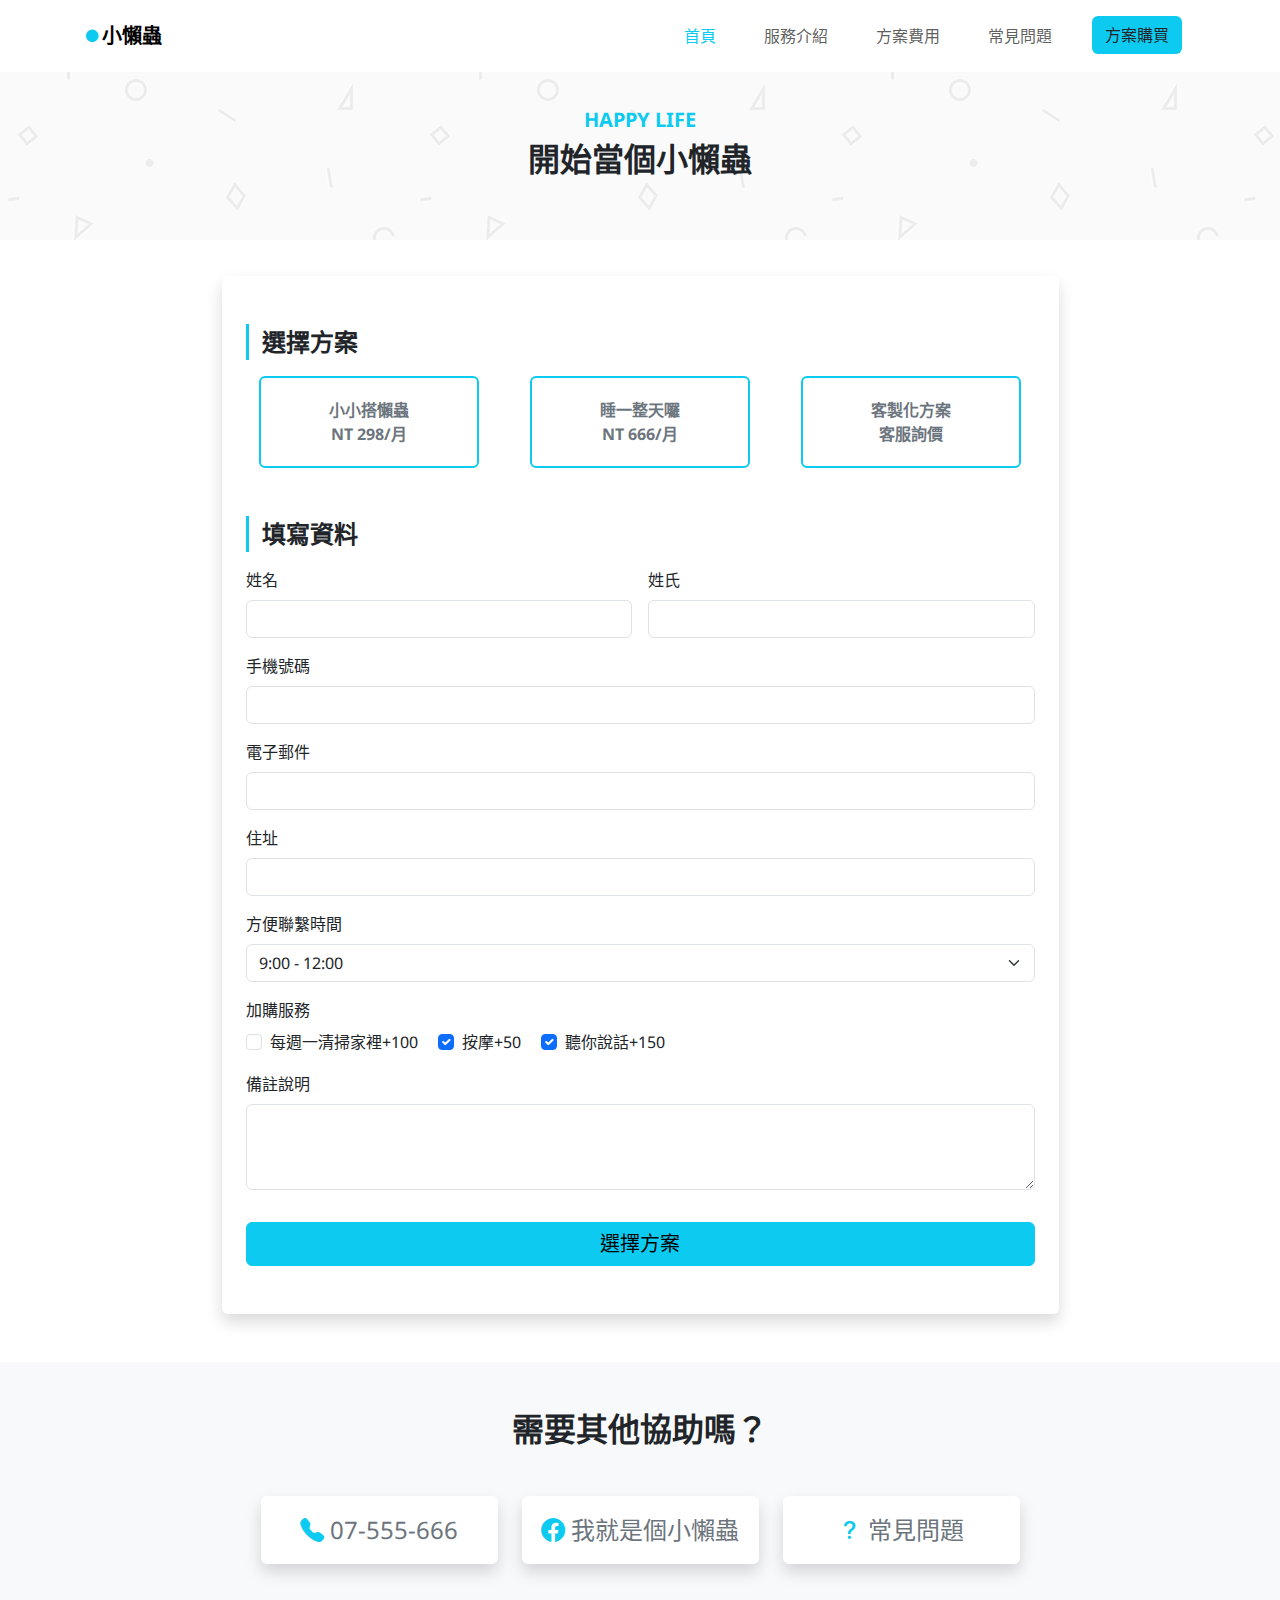
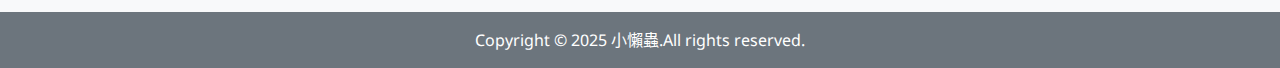
==== purchase.html @ 2e92f0f8 "The first commit on 20250121" ====
<!DOCTYPE html>
<html lang="zh-tw">
  <head>
    <meta charset="UTF-8" />
    <meta name="viewport" content="width=device-width, initial-scale=1.0" />
    <title>小懶蟲</title>
    <link rel="stylesheet" href="./stylesheets/all.css" />
    <link rel="preconnect" href="https://fonts.googleapis.com" />
    <link rel="preconnect" href="https://fonts.gstatic.com" crossorigin />
    <link
      href="https://fonts.googleapis.com/css2?family=Noto+Sans:ital,wght@0,100..900;1,100..900&display=swap"
      rel="stylesheet"
    />
    <link
      rel="stylesheet"
      href="https://cdn.jsdelivr.net/npm/bootstrap-icons@1.11.3/font/bootstrap-icons.min.css"
    />

    <style>
      body {
        font-family: "Noto Sans", serif;
        font-optical-sizing: auto;
        font-weight: 400;
        font-style: normal;
        font-variation-settings: "wdth" 100;
      }
    </style>
  </head>
  <body>
    <!-- 導覽列  -->

    <nav class="navbar navbar-expand-lg navbar-light bg-white py-3 fixed-top">
      <div class="container">
        <a class="navbar-brand fw-bold" href="./index.html"
          ><i class="bi bi-record-fill text-info"></i>小懶蟲</a
        >
        <button
          class="navbar-toggler"
          type="button"
          data-bs-toggle="collapse"
          data-bs-target="#navbarSupportedContent"
          aria-controls="navbarSupportedContent"
          aria-expanded="false"
          aria-label="Toggle navigation"
        >
          <span class="navbar-toggler-icon"></span>
        </button>
        <div class="collapse navbar-collapse" id="navbarSupportedContent">
          <ul class="navbar-nav ms-auto mb-2 mb-lg-0">
            <li class="nav-item mx-3">
              <a
                class="nav-link text-info"
                aria-current="page"
                href="./index.html"
                >首頁</a
              >
            </li>
            <li class="nav-item mx-3">
              <a class="nav-link" href="index.html#service">服務介紹</a>
            </li>
            <li class="nav-item mx-3">
              <a class="nav-link" href="index.html#option">方案費用</a>
            </li>
            <li class="nav-item mx-3">
              <a class="nav-link" href="./question.html">常見問題</a>
            </li>
            <li class="nav-item mx-3">
              <a class="btn bg-info" href="#">方案購買</a>
            </li>
          </ul>
        </div>
      </div>
    </nav>

    <!-- Q & A 背景圖 -->
    <header
      class="position-relative mb-5 p-5 d-flex justify-content-center"
      style="
        background-image: url(./images/bg_paper.png);
        top: 60px;
        height: 180px;
      "
    >
      <div class="text-center">
        <h1 class="fs-5 text-info fw-bold">HAPPY LIFE</h1>
        <h2 class="fw-bold">開始當個小懶蟲</h2>
      </div>
    </header>

    <!-- 方案購買-->
    <section class="py-lg-5 py-3 container">
      <div class="row justify-content-center g-0">
        <div class="col-9 shadow-lg py-5 px-4 rounded">
          <div class="fw-bold fs-s-24 deco-line mb-3">選擇方案</div>

          <!--選項-->
          <form class="row row-cols-1 row-cols-lg-3 gy-1 mb-5">
            <div class="col d-flex justify-content-lg-center">
              <div>
                <input
                  type="radio"
                  class="btn-check"
                  name="options-outlined"
                  id="111"
                  autocomplete="off"
                />
                <label class="btn btn-outline-info btn-special" for="111"
                  >小小搭懶蟲<br class="d-none d-lg-block" />
                  NT 298/月</label
                >
              </div>
            </div>
            <div class="col d-flex justify-content-lg-center">
              <div>
                <input
                  type="radio"
                  class="btn-check"
                  name="options-outlined"
                  id="danger-outlined"
                  autocomplete="off"
                />
                <label
                  class="btn btn-outline-info btn-special"
                  for="danger-outlined"
                  >睡一整天囉<br class="d-none d-lg-block" />
                  NT 666/月</label
                >
              </div>
            </div>
            <div class="col d-flex justify-content-lg-center">
              <div>
                <input
                  type="radio"
                  class="btn-check"
                  name="options-outlined"
                  id="123"
                  autocomplete="off"
                />
                <label class="btn btn-outline-info btn-special" for="123"
                  >客製化方案<br class="d-none d-lg-block" />
                  客服詢價</label
                >
              </div>
            </div>
          </form>

          <div class="fw-bold fs-s-24 deco-line mb-3">填寫資料</div>
          <form class="row g-3">
            <div class="col-12 col-lg-6">
              <label for="last-name" class="form-label">姓名</label>
              <input type="text" class="form-control" id="last-name" />
            </div>
            <div class="col-12 col-lg-6">
              <label for="first-name" class="form-label">姓氏</label>
              <input type="text" class="form-control" id="first-name" />
            </div>
            <div class="col-12">
              <label for="phone" class="form-label">手機號碼</label>
              <input type="text" class="form-control" id="phone" />
            </div>
            <div class="col-12">
              <label for="email" class="form-label">電子郵件</label>
              <input type="mail" class="form-control" id="email" />
            </div>
            <div class="col-12">
              <label for="address" class="form-label">住址</label>
              <input type="address" class="form-control" id="address" />
            </div>
            <div class="col-12">
              <label for="time" class="form-label">方便聯繫時間</label>
              <select
                class="form-select"
                aria-label="Default select example"
                id="time"
              >
                <option selected>9:00 - 12:00</option>
                <option value="1">13:00 - 17:00</option>
                <option value="2">18:00 - 21:00</option>
              </select>
            </div>
            <div class="col-12">
              <label for="addition" class="mb-2">加購服務</label><br />
              <div class="form-check form-check-inline">
                <input
                  class="form-check-input"
                  type="checkbox"
                  value=""
                  id="clean"
                />
                <label class="form-check-label" for="clean">
                  每週一清掃家裡+100
                </label>
              </div>
              <div class="form-check form-check-inline">
                <input
                  class="form-check-input"
                  type="checkbox"
                  value=""
                  id="massage"
                  checked
                />
                <label class="form-check-label" for="massage"> 按摩+50 </label>
              </div>
              <div class="form-check form-check-inline">
                <input
                  class="form-check-input"
                  type="checkbox"
                  value=""
                  id="chat"
                  checked
                />
                <label class="form-check-label" for="chat">
                  聽你說話+150
                </label>
              </div>
            </div>
            <div class="col-12 mb-3">
              <label for="comments" class="form-label">備註說明</label>
              <textarea class="form-control" id="comments" rows="3"></textarea>
            </div>
            <div class="col-12">
              <button type="submit" class="btn btn-info w-100 fs-5">
                選擇方案
              </button>
            </div>
          </form>
        </div>
      </div>
    </section>

    <!--其他協助-->
    <section class="bg-light">
      <div class="container p-5">
        <h2 class="fw-bold text-center mb-4">需要其他協助嗎？</h2>

        <div
          class="row row-cols-1 row-cols-lg-3 justify-content-lg-center gy-4 px-5 mx-5 px-lg-0 mx-lg-0 mt-1"
        >
          <div class="col col-lg-3">
            <div class="card border-0 shadow fs-s-24">
              <div class="card-body text-center">
                <i class="bi bi-telephone-fill text-info"></i>
                <span class="text-secondary">07-555-666</span>
              </div>
            </div>
          </div>
          <div class="col col-lg-3">
            <div class="card border-0 shadow fs-s-24">
              <div class="card-body text-center">
                <i class="bi bi-facebook text-info"></i>
                <span class="text-secondary">我就是個小懶蟲</span>
              </div>
            </div>
          </div>
          <div class="col col-lg-3">
            <div class="card border-0 shadow fs-s-24">
              <div class="card-body text-center">
                <i class="bi bi-question-lg text-info"></i>
                <span class="text-secondary">常見問題</span>
              </div>
            </div>
          </div>
        </div>
      </div>
    </section>
    <!--footer-->
    <footer class="text-center bg-secondary p-3 text-white">
      <p class="mb-0 fs-s-16">Copyright © 2025 小懶蟲.All rights reserved.</p>
    </footer>
    <!-- JavaScript Bundle with Popper -->
    <script
      src="https://cdn.jsdelivr.net/npm/bootstrap@5.1.1/dist/js/bootstrap.bundle.min.js"
      integrity="sha384-/bQdsTh/da6pkI1MST/rWKFNjaCP5gBSY4sEBT38Q/9RBh9AH40zEOg7Hlq2THRZ"
      crossorigin="anonymous"
    ></script>
  </body>
</html>
---- stylesheets/all.css ----
@charset "UTF-8";
:root,
[data-bs-theme=light] {
  --bs-blue: #0d6efd;
  --bs-indigo: #6610f2;
  --bs-purple: #6f42c1;
  --bs-pink: #d63384;
  --bs-red: #dc3545;
  --bs-orange: #fd7e14;
  --bs-yellow: #ffc107;
  --bs-green: #198754;
  --bs-teal: #20c997;
  --bs-cyan: #0dcaf0;
  --bs-black: #000;
  --bs-white: #fff;
  --bs-gray: #6c757d;
  --bs-gray-dark: #343a40;
  --bs-gray-100: #f8f9fa;
  --bs-gray-200: #e9ecef;
  --bs-gray-300: #dee2e6;
  --bs-gray-400: #ced4da;
  --bs-gray-500: #adb5bd;
  --bs-gray-600: #6c757d;
  --bs-gray-700: #495057;
  --bs-gray-800: #343a40;
  --bs-gray-900: #212529;
  --bs-primary: #0d6efd;
  --bs-secondary: #6c757d;
  --bs-success: #198754;
  --bs-info: #0dcaf0;
  --bs-warning: #ffc107;
  --bs-danger: #dc3545;
  --bs-light: #f8f9fa;
  --bs-dark: #212529;
  --bs-primary-rgb: 13, 110, 253;
  --bs-secondary-rgb: 108, 117, 125;
  --bs-success-rgb: 25, 135, 84;
  --bs-info-rgb: 13, 202, 240;
  --bs-warning-rgb: 255, 193, 7;
  --bs-danger-rgb: 220, 53, 69;
  --bs-light-rgb: 248, 249, 250;
  --bs-dark-rgb: 33, 37, 41;
  --bs-primary-text-emphasis: #052c65;
  --bs-secondary-text-emphasis: #2b2f32;
  --bs-success-text-emphasis: #0a3622;
  --bs-info-text-emphasis: #055160;
  --bs-warning-text-emphasis: #664d03;
  --bs-danger-text-emphasis: #58151c;
  --bs-light-text-emphasis: #495057;
  --bs-dark-text-emphasis: #495057;
  --bs-primary-bg-subtle: #cfe2ff;
  --bs-secondary-bg-subtle: #e2e3e5;
  --bs-success-bg-subtle: #d1e7dd;
  --bs-info-bg-subtle: #cff4fc;
  --bs-warning-bg-subtle: #fff3cd;
  --bs-danger-bg-subtle: #f8d7da;
  --bs-light-bg-subtle: #fcfcfd;
  --bs-dark-bg-subtle: #ced4da;
  --bs-primary-border-subtle: #9ec5fe;
  --bs-secondary-border-subtle: #c4c8cb;
  --bs-success-border-subtle: #a3cfbb;
  --bs-info-border-subtle: #9eeaf9;
  --bs-warning-border-subtle: #ffe69c;
  --bs-danger-border-subtle: #f1aeb5;
  --bs-light-border-subtle: #e9ecef;
  --bs-dark-border-subtle: #adb5bd;
  --bs-white-rgb: 255, 255, 255;
  --bs-black-rgb: 0, 0, 0;
  --bs-font-sans-serif: system-ui, -apple-system, "Segoe UI", Roboto, "Helvetica Neue", "Noto Sans", "Liberation Sans", Arial, sans-serif, "Apple Color Emoji", "Segoe UI Emoji", "Segoe UI Symbol", "Noto Color Emoji";
  --bs-font-monospace: SFMono-Regular, Menlo, Monaco, Consolas, "Liberation Mono", "Courier New", monospace;
  --bs-gradient: linear-gradient(180deg, rgba(255, 255, 255, 0.15), rgba(255, 255, 255, 0));
  --bs-body-font-family: var(--bs-font-sans-serif);
  --bs-body-font-size: 1rem;
  --bs-body-font-weight: 400;
  --bs-body-line-height: 1.5;
  --bs-body-color: #212529;
  --bs-body-color-rgb: 33, 37, 41;
  --bs-body-bg: #fff;
  --bs-body-bg-rgb: 255, 255, 255;
  --bs-emphasis-color: #000;
  --bs-emphasis-color-rgb: 0, 0, 0;
  --bs-secondary-color: rgba(33, 37, 41, 0.75);
  --bs-secondary-color-rgb: 33, 37, 41;
  --bs-secondary-bg: #e9ecef;
  --bs-secondary-bg-rgb: 233, 236, 239;
  --bs-tertiary-color: rgba(33, 37, 41, 0.5);
  --bs-tertiary-color-rgb: 33, 37, 41;
  --bs-tertiary-bg: #f8f9fa;
  --bs-tertiary-bg-rgb: 248, 249, 250;
  --bs-heading-color: inherit;
  --bs-link-color: #0d6efd;
  --bs-link-color-rgb: 13, 110, 253;
  --bs-link-decoration: underline;
  --bs-link-hover-color: #0a58ca;
  --bs-link-hover-color-rgb: 10, 88, 202;
  --bs-code-color: #d63384;
  --bs-highlight-color: #212529;
  --bs-highlight-bg: #fff3cd;
  --bs-border-width: 1px;
  --bs-border-style: solid;
  --bs-border-color: #dee2e6;
  --bs-border-color-translucent: rgba(0, 0, 0, 0.175);
  --bs-border-radius: 0.375rem;
  --bs-border-radius-sm: 0.25rem;
  --bs-border-radius-lg: 0.5rem;
  --bs-border-radius-xl: 1rem;
  --bs-border-radius-xxl: 2rem;
  --bs-border-radius-2xl: var(--bs-border-radius-xxl);
  --bs-border-radius-pill: 50rem;
  --bs-box-shadow: 0 0.5rem 1rem rgba(0, 0, 0, 0.15);
  --bs-box-shadow-sm: 0 0.125rem 0.25rem rgba(0, 0, 0, 0.075);
  --bs-box-shadow-lg: 0 1rem 3rem rgba(0, 0, 0, 0.175);
  --bs-box-shadow-inset: inset 0 1px 2px rgba(0, 0, 0, 0.075);
  --bs-focus-ring-width: 0.25rem;
  --bs-focus-ring-opacity: 0.25;
  --bs-focus-ring-color: rgba(13, 110, 253, 0.25);
  --bs-form-valid-color: #198754;
  --bs-form-valid-border-color: #198754;
  --bs-form-invalid-color: #dc3545;
  --bs-form-invalid-border-color: #dc3545;
}

[data-bs-theme=dark] {
  color-scheme: dark;
  --bs-body-color: #dee2e6;
  --bs-body-color-rgb: 222, 226, 230;
  --bs-body-bg: #212529;
  --bs-body-bg-rgb: 33, 37, 41;
  --bs-emphasis-color: #fff;
  --bs-emphasis-color-rgb: 255, 255, 255;
  --bs-secondary-color: rgba(222, 226, 230, 0.75);
  --bs-secondary-color-rgb: 222, 226, 230;
  --bs-secondary-bg: #343a40;
  --bs-secondary-bg-rgb: 52, 58, 64;
  --bs-tertiary-color: rgba(222, 226, 230, 0.5);
  --bs-tertiary-color-rgb: 222, 226, 230;
  --bs-tertiary-bg: #2b3035;
  --bs-tertiary-bg-rgb: 43, 48, 53;
  --bs-primary-text-emphasis: #6ea8fe;
  --bs-secondary-text-emphasis: #a7acb1;
  --bs-success-text-emphasis: #75b798;
  --bs-info-text-emphasis: #6edff6;
  --bs-warning-text-emphasis: #ffda6a;
  --bs-danger-text-emphasis: #ea868f;
  --bs-light-text-emphasis: #f8f9fa;
  --bs-dark-text-emphasis: #dee2e6;
  --bs-primary-bg-subtle: #031633;
  --bs-secondary-bg-subtle: #161719;
  --bs-success-bg-subtle: #051b11;
  --bs-info-bg-subtle: #032830;
  --bs-warning-bg-subtle: #332701;
  --bs-danger-bg-subtle: #2c0b0e;
  --bs-light-bg-subtle: #343a40;
  --bs-dark-bg-subtle: #1a1d20;
  --bs-primary-border-subtle: #084298;
  --bs-secondary-border-subtle: #41464b;
  --bs-success-border-subtle: #0f5132;
  --bs-info-border-subtle: #087990;
  --bs-warning-border-subtle: #997404;
  --bs-danger-border-subtle: #842029;
  --bs-light-border-subtle: #495057;
  --bs-dark-border-subtle: #343a40;
  --bs-heading-color: inherit;
  --bs-link-color: #6ea8fe;
  --bs-link-hover-color: #8bb9fe;
  --bs-link-color-rgb: 110, 168, 254;
  --bs-link-hover-color-rgb: 139, 185, 254;
  --bs-code-color: #e685b5;
  --bs-highlight-color: #dee2e6;
  --bs-highlight-bg: #664d03;
  --bs-border-color: #495057;
  --bs-border-color-translucent: rgba(255, 255, 255, 0.15);
  --bs-form-valid-color: #75b798;
  --bs-form-valid-border-color: #75b798;
  --bs-form-invalid-color: #ea868f;
  --bs-form-invalid-border-color: #ea868f;
}

*,
*::before,
*::after {
  box-sizing: border-box;
}

@media (prefers-reduced-motion: no-preference) {
  :root {
    scroll-behavior: smooth;
  }
}

body {
  margin: 0;
  font-family: var(--bs-body-font-family);
  font-size: var(--bs-body-font-size);
  font-weight: var(--bs-body-font-weight);
  line-height: var(--bs-body-line-height);
  color: var(--bs-body-color);
  text-align: var(--bs-body-text-align);
  background-color: var(--bs-body-bg);
  -webkit-text-size-adjust: 100%;
  -webkit-tap-highlight-color: rgba(0, 0, 0, 0);
}

hr {
  margin: 1rem 0;
  color: inherit;
  border: 0;
  border-top: var(--bs-border-width) solid;
  opacity: 0.25;
}

h6, .h6, h5, .h5, h4, .h4, h3, .h3, h2, .h2, h1, .h1 {
  margin-top: 0;
  margin-bottom: 0.5rem;
  font-weight: 500;
  line-height: 1.2;
  color: var(--bs-heading-color);
}

h1, .h1 {
  font-size: calc(1.375rem + 1.5vw);
}
@media (min-width: 1200px) {
  h1, .h1 {
    font-size: 2.5rem;
  }
}

h2, .h2 {
  font-size: calc(1.325rem + 0.9vw);
}
@media (min-width: 1200px) {
  h2, .h2 {
    font-size: 2rem;
  }
}

h3, .h3 {
  font-size: calc(1.3rem + 0.6vw);
}
@media (min-width: 1200px) {
  h3, .h3 {
    font-size: 1.75rem;
  }
}

h4, .h4 {
  font-size: calc(1.275rem + 0.3vw);
}
@media (min-width: 1200px) {
  h4, .h4 {
    font-size: 1.5rem;
  }
}

h5, .h5 {
  font-size: 1.25rem;
}

h6, .h6 {
  font-size: 1rem;
}

p {
  margin-top: 0;
  margin-bottom: 1rem;
}

abbr[title] {
  -webkit-text-decoration: underline dotted;
          text-decoration: underline dotted;
  cursor: help;
  -webkit-text-decoration-skip-ink: none;
          text-decoration-skip-ink: none;
}

address {
  margin-bottom: 1rem;
  font-style: normal;
  line-height: inherit;
}

ol,
ul {
  padding-left: 2rem;
}

ol,
ul,
dl {
  margin-top: 0;
  margin-bottom: 1rem;
}

ol ol,
ul ul,
ol ul,
ul ol {
  margin-bottom: 0;
}

dt {
  font-weight: 700;
}

dd {
  margin-bottom: 0.5rem;
  margin-left: 0;
}

blockquote {
  margin: 0 0 1rem;
}

b,
strong {
  font-weight: bolder;
}

small, .small {
  font-size: 0.875em;
}

mark, .mark {
  padding: 0.1875em;
  color: var(--bs-highlight-color);
  background-color: var(--bs-highlight-bg);
}

sub,
sup {
  position: relative;
  font-size: 0.75em;
  line-height: 0;
  vertical-align: baseline;
}

sub {
  bottom: -0.25em;
}

sup {
  top: -0.5em;
}

a {
  color: rgba(var(--bs-link-color-rgb), var(--bs-link-opacity, 1));
  text-decoration: underline;
}
a:hover {
  --bs-link-color-rgb: var(--bs-link-hover-color-rgb);
}

a:not([href]):not([class]), a:not([href]):not([class]):hover {
  color: inherit;
  text-decoration: none;
}

pre,
code,
kbd,
samp {
  font-family: var(--bs-font-monospace);
  font-size: 1em;
}

pre {
  display: block;
  margin-top: 0;
  margin-bottom: 1rem;
  overflow: auto;
  font-size: 0.875em;
}
pre code {
  font-size: inherit;
  color: inherit;
  word-break: normal;
}

code {
  font-size: 0.875em;
  color: var(--bs-code-color);
  word-wrap: break-word;
}
a > code {
  color: inherit;
}

kbd {
  padding: 0.1875rem 0.375rem;
  font-size: 0.875em;
  color: var(--bs-body-bg);
  background-color: var(--bs-body-color);
  border-radius: 0.25rem;
}
kbd kbd {
  padding: 0;
  font-size: 1em;
}

figure {
  margin: 0 0 1rem;
}

img,
svg {
  vertical-align: middle;
}

table {
  caption-side: bottom;
  border-collapse: collapse;
}

caption {
  padding-top: 0.5rem;
  padding-bottom: 0.5rem;
  color: var(--bs-secondary-color);
  text-align: left;
}

th {
  text-align: inherit;
  text-align: -webkit-match-parent;
}

thead,
tbody,
tfoot,
tr,
td,
th {
  border-color: inherit;
  border-style: solid;
  border-width: 0;
}

label {
  display: inline-block;
}

button {
  border-radius: 0;
}

button:focus:not(:focus-visible) {
  outline: 0;
}

input,
button,
select,
optgroup,
textarea {
  margin: 0;
  font-family: inherit;
  font-size: inherit;
  line-height: inherit;
}

button,
select {
  text-transform: none;
}

[role=button] {
  cursor: pointer;
}

select {
  word-wrap: normal;
}
select:disabled {
  opacity: 1;
}

[list]:not([type=date]):not([type=datetime-local]):not([type=month]):not([type=week]):not([type=time])::-webkit-calendar-picker-indicator {
  display: none !important;
}

button,
[type=button],
[type=reset],
[type=submit] {
  -webkit-appearance: button;
}
button:not(:disabled),
[type=button]:not(:disabled),
[type=reset]:not(:disabled),
[type=submit]:not(:disabled) {
  cursor: pointer;
}

::-moz-focus-inner {
  padding: 0;
  border-style: none;
}

textarea {
  resize: vertical;
}

fieldset {
  min-width: 0;
  padding: 0;
  margin: 0;
  border: 0;
}

legend {
  float: left;
  width: 100%;
  padding: 0;
  margin-bottom: 0.5rem;
  font-size: calc(1.275rem + 0.3vw);
  line-height: inherit;
}
@media (min-width: 1200px) {
  legend {
    font-size: 1.5rem;
  }
}
legend + * {
  clear: left;
}

::-webkit-datetime-edit-fields-wrapper,
::-webkit-datetime-edit-text,
::-webkit-datetime-edit-minute,
::-webkit-datetime-edit-hour-field,
::-webkit-datetime-edit-day-field,
::-webkit-datetime-edit-month-field,
::-webkit-datetime-edit-year-field {
  padding: 0;
}

::-webkit-inner-spin-button {
  height: auto;
}

[type=search] {
  -webkit-appearance: textfield;
  outline-offset: -2px;
}

/* rtl:raw:
[type="tel"],
[type="url"],
[type="email"],
[type="number"] {
  direction: ltr;
}
*/
::-webkit-search-decoration {
  -webkit-appearance: none;
}

::-webkit-color-swatch-wrapper {
  padding: 0;
}

::file-selector-button {
  font: inherit;
  -webkit-appearance: button;
}

output {
  display: inline-block;
}

iframe {
  border: 0;
}

summary {
  display: list-item;
  cursor: pointer;
}

progress {
  vertical-align: baseline;
}

[hidden] {
  display: none !important;
}

.lead {
  font-size: 1.25rem;
  font-weight: 300;
}

.display-1 {
  font-size: calc(1.625rem + 4.5vw);
  font-weight: 300;
  line-height: 1.2;
}
@media (min-width: 1200px) {
  .display-1 {
    font-size: 5rem;
  }
}

.display-2 {
  font-size: calc(1.575rem + 3.9vw);
  font-weight: 300;
  line-height: 1.2;
}
@media (min-width: 1200px) {
  .display-2 {
    font-size: 4.5rem;
  }
}

.display-3 {
  font-size: calc(1.525rem + 3.3vw);
  font-weight: 300;
  line-height: 1.2;
}
@media (min-width: 1200px) {
  .display-3 {
    font-size: 4rem;
  }
}

.display-4 {
  font-size: calc(1.475rem + 2.7vw);
  font-weight: 300;
  line-height: 1.2;
}
@media (min-width: 1200px) {
  .display-4 {
    font-size: 3.5rem;
  }
}

.display-5 {
  font-size: calc(1.425rem + 2.1vw);
  font-weight: 300;
  line-height: 1.2;
}
@media (min-width: 1200px) {
  .display-5 {
    font-size: 3rem;
  }
}

.display-6 {
  font-size: calc(1.375rem + 1.5vw);
  font-weight: 300;
  line-height: 1.2;
}
@media (min-width: 1200px) {
  .display-6 {
    font-size: 2.5rem;
  }
}

.list-unstyled {
  padding-left: 0;
  list-style: none;
}

.list-inline {
  padding-left: 0;
  list-style: none;
}

.list-inline-item {
  display: inline-block;
}
.list-inline-item:not(:last-child) {
  margin-right: 0.5rem;
}

.initialism {
  font-size: 0.875em;
  text-transform: uppercase;
}

.blockquote {
  margin-bottom: 1rem;
  font-size: 1.25rem;
}
.blockquote > :last-child {
  margin-bottom: 0;
}

.blockquote-footer {
  margin-top: -1rem;
  margin-bottom: 1rem;
  font-size: 0.875em;
  color: #6c757d;
}
.blockquote-footer::before {
  content: "— ";
}

.img-fluid {
  max-width: 100%;
  height: auto;
}

.img-thumbnail {
  padding: 0.25rem;
  background-color: var(--bs-body-bg);
  border: var(--bs-border-width) solid var(--bs-border-color);
  border-radius: var(--bs-border-radius);
  max-width: 100%;
  height: auto;
}

.figure {
  display: inline-block;
}

.figure-img {
  margin-bottom: 0.5rem;
  line-height: 1;
}

.figure-caption {
  font-size: 0.875em;
  color: var(--bs-secondary-color);
}

.container,
.container-fluid,
.container-xxl,
.container-xl,
.container-lg,
.container-md,
.container-sm {
  --bs-gutter-x: 1.5rem;
  --bs-gutter-y: 0;
  width: 100%;
  padding-right: calc(var(--bs-gutter-x) * 0.5);
  padding-left: calc(var(--bs-gutter-x) * 0.5);
  margin-right: auto;
  margin-left: auto;
}

@media (min-width: 576px) {
  .container-sm, .container {
    max-width: 540px;
  }
}
@media (min-width: 768px) {
  .container-md, .container-sm, .container {
    max-width: 720px;
  }
}
@media (min-width: 992px) {
  .container-lg, .container-md, .container-sm, .container {
    max-width: 960px;
  }
}
@media (min-width: 1200px) {
  .container-xl, .container-lg, .container-md, .container-sm, .container {
    max-width: 1140px;
  }
}
@media (min-width: 1400px) {
  .container-xxl, .container-xl, .container-lg, .container-md, .container-sm, .container {
    max-width: 1320px;
  }
}
:root {
  --bs-breakpoint-xs: 0;
  --bs-breakpoint-sm: 576px;
  --bs-breakpoint-md: 768px;
  --bs-breakpoint-lg: 992px;
  --bs-breakpoint-xl: 1200px;
  --bs-breakpoint-xxl: 1400px;
}

.row {
  --bs-gutter-x: 1.5rem;
  --bs-gutter-y: 0;
  display: flex;
  flex-wrap: wrap;
  margin-top: calc(-1 * var(--bs-gutter-y));
  margin-right: calc(-0.5 * var(--bs-gutter-x));
  margin-left: calc(-0.5 * var(--bs-gutter-x));
}
.row > * {
  flex-shrink: 0;
  width: 100%;
  max-width: 100%;
  padding-right: calc(var(--bs-gutter-x) * 0.5);
  padding-left: calc(var(--bs-gutter-x) * 0.5);
  margin-top: var(--bs-gutter-y);
}

.col {
  flex: 1 0 0%;
}

.row-cols-auto > * {
  flex: 0 0 auto;
  width: auto;
}

.row-cols-1 > * {
  flex: 0 0 auto;
  width: 100%;
}

.row-cols-2 > * {
  flex: 0 0 auto;
  width: 50%;
}

.row-cols-3 > * {
  flex: 0 0 auto;
  width: 33.33333333%;
}

.row-cols-4 > * {
  flex: 0 0 auto;
  width: 25%;
}

.row-cols-5 > * {
  flex: 0 0 auto;
  width: 20%;
}

.row-cols-6 > * {
  flex: 0 0 auto;
  width: 16.66666667%;
}

.col-auto {
  flex: 0 0 auto;
  width: auto;
}

.col-1 {
  flex: 0 0 auto;
  width: 8.33333333%;
}

.col-2 {
  flex: 0 0 auto;
  width: 16.66666667%;
}

.col-3 {
  flex: 0 0 auto;
  width: 25%;
}

.col-4 {
  flex: 0 0 auto;
  width: 33.33333333%;
}

.col-5 {
  flex: 0 0 auto;
  width: 41.66666667%;
}

.col-6 {
  flex: 0 0 auto;
  width: 50%;
}

.col-7 {
  flex: 0 0 auto;
  width: 58.33333333%;
}

.col-8 {
  flex: 0 0 auto;
  width: 66.66666667%;
}

.col-9 {
  flex: 0 0 auto;
  width: 75%;
}

.col-10 {
  flex: 0 0 auto;
  width: 83.33333333%;
}

.col-11 {
  flex: 0 0 auto;
  width: 91.66666667%;
}

.col-12 {
  flex: 0 0 auto;
  width: 100%;
}

.offset-1 {
  margin-left: 8.33333333%;
}

.offset-2 {
  margin-left: 16.66666667%;
}

.offset-3 {
  margin-left: 25%;
}

.offset-4 {
  margin-left: 33.33333333%;
}

.offset-5 {
  margin-left: 41.66666667%;
}

.offset-6 {
  margin-left: 50%;
}

.offset-7 {
  margin-left: 58.33333333%;
}

.offset-8 {
  margin-left: 66.66666667%;
}

.offset-9 {
  margin-left: 75%;
}

.offset-10 {
  margin-left: 83.33333333%;
}

.offset-11 {
  margin-left: 91.66666667%;
}

.g-0,
.gx-0 {
  --bs-gutter-x: 0;
}

.g-0,
.gy-0 {
  --bs-gutter-y: 0;
}

.g-1,
.gx-1 {
  --bs-gutter-x: 0.25rem;
}

.g-1,
.gy-1 {
  --bs-gutter-y: 0.25rem;
}

.g-2,
.gx-2 {
  --bs-gutter-x: 0.5rem;
}

.g-2,
.gy-2 {
  --bs-gutter-y: 0.5rem;
}

.g-3,
.gx-3 {
  --bs-gutter-x: 1rem;
}

.g-3,
.gy-3 {
  --bs-gutter-y: 1rem;
}

.g-4,
.gx-4 {
  --bs-gutter-x: 1.5rem;
}

.g-4,
.gy-4 {
  --bs-gutter-y: 1.5rem;
}

.g-5,
.gx-5 {
  --bs-gutter-x: 3rem;
}

.g-5,
.gy-5 {
  --bs-gutter-y: 3rem;
}

@media (min-width: 576px) {
  .col-sm {
    flex: 1 0 0%;
  }
  .row-cols-sm-auto > * {
    flex: 0 0 auto;
    width: auto;
  }
  .row-cols-sm-1 > * {
    flex: 0 0 auto;
    width: 100%;
  }
  .row-cols-sm-2 > * {
    flex: 0 0 auto;
    width: 50%;
  }
  .row-cols-sm-3 > * {
    flex: 0 0 auto;
    width: 33.33333333%;
  }
  .row-cols-sm-4 > * {
    flex: 0 0 auto;
    width: 25%;
  }
  .row-cols-sm-5 > * {
    flex: 0 0 auto;
    width: 20%;
  }
  .row-cols-sm-6 > * {
    flex: 0 0 auto;
    width: 16.66666667%;
  }
  .col-sm-auto {
    flex: 0 0 auto;
    width: auto;
  }
  .col-sm-1 {
    flex: 0 0 auto;
    width: 8.33333333%;
  }
  .col-sm-2 {
    flex: 0 0 auto;
    width: 16.66666667%;
  }
  .col-sm-3 {
    flex: 0 0 auto;
    width: 25%;
  }
  .col-sm-4 {
    flex: 0 0 auto;
    width: 33.33333333%;
  }
  .col-sm-5 {
    flex: 0 0 auto;
    width: 41.66666667%;
  }
  .col-sm-6 {
    flex: 0 0 auto;
    width: 50%;
  }
  .col-sm-7 {
    flex: 0 0 auto;
    width: 58.33333333%;
  }
  .col-sm-8 {
    flex: 0 0 auto;
    width: 66.66666667%;
  }
  .col-sm-9 {
    flex: 0 0 auto;
    width: 75%;
  }
  .col-sm-10 {
    flex: 0 0 auto;
    width: 83.33333333%;
  }
  .col-sm-11 {
    flex: 0 0 auto;
    width: 91.66666667%;
  }
  .col-sm-12 {
    flex: 0 0 auto;
    width: 100%;
  }
  .offset-sm-0 {
    margin-left: 0;
  }
  .offset-sm-1 {
    margin-left: 8.33333333%;
  }
  .offset-sm-2 {
    margin-left: 16.66666667%;
  }
  .offset-sm-3 {
    margin-left: 25%;
  }
  .offset-sm-4 {
    margin-left: 33.33333333%;
  }
  .offset-sm-5 {
    margin-left: 41.66666667%;
  }
  .offset-sm-6 {
    margin-left: 50%;
  }
  .offset-sm-7 {
    margin-left: 58.33333333%;
  }
  .offset-sm-8 {
    margin-left: 66.66666667%;
  }
  .offset-sm-9 {
    margin-left: 75%;
  }
  .offset-sm-10 {
    margin-left: 83.33333333%;
  }
  .offset-sm-11 {
    margin-left: 91.66666667%;
  }
  .g-sm-0,
  .gx-sm-0 {
    --bs-gutter-x: 0;
  }
  .g-sm-0,
  .gy-sm-0 {
    --bs-gutter-y: 0;
  }
  .g-sm-1,
  .gx-sm-1 {
    --bs-gutter-x: 0.25rem;
  }
  .g-sm-1,
  .gy-sm-1 {
    --bs-gutter-y: 0.25rem;
  }
  .g-sm-2,
  .gx-sm-2 {
    --bs-gutter-x: 0.5rem;
  }
  .g-sm-2,
  .gy-sm-2 {
    --bs-gutter-y: 0.5rem;
  }
  .g-sm-3,
  .gx-sm-3 {
    --bs-gutter-x: 1rem;
  }
  .g-sm-3,
  .gy-sm-3 {
    --bs-gutter-y: 1rem;
  }
  .g-sm-4,
  .gx-sm-4 {
    --bs-gutter-x: 1.5rem;
  }
  .g-sm-4,
  .gy-sm-4 {
    --bs-gutter-y: 1.5rem;
  }
  .g-sm-5,
  .gx-sm-5 {
    --bs-gutter-x: 3rem;
  }
  .g-sm-5,
  .gy-sm-5 {
    --bs-gutter-y: 3rem;
  }
}
@media (min-width: 768px) {
  .col-md {
    flex: 1 0 0%;
  }
  .row-cols-md-auto > * {
    flex: 0 0 auto;
    width: auto;
  }
  .row-cols-md-1 > * {
    flex: 0 0 auto;
    width: 100%;
  }
  .row-cols-md-2 > * {
    flex: 0 0 auto;
    width: 50%;
  }
  .row-cols-md-3 > * {
    flex: 0 0 auto;
    width: 33.33333333%;
  }
  .row-cols-md-4 > * {
    flex: 0 0 auto;
    width: 25%;
  }
  .row-cols-md-5 > * {
    flex: 0 0 auto;
    width: 20%;
  }
  .row-cols-md-6 > * {
    flex: 0 0 auto;
    width: 16.66666667%;
  }
  .col-md-auto {
    flex: 0 0 auto;
    width: auto;
  }
  .col-md-1 {
    flex: 0 0 auto;
    width: 8.33333333%;
  }
  .col-md-2 {
    flex: 0 0 auto;
    width: 16.66666667%;
  }
  .col-md-3 {
    flex: 0 0 auto;
    width: 25%;
  }
  .col-md-4 {
    flex: 0 0 auto;
    width: 33.33333333%;
  }
  .col-md-5 {
    flex: 0 0 auto;
    width: 41.66666667%;
  }
  .col-md-6 {
    flex: 0 0 auto;
    width: 50%;
  }
  .col-md-7 {
    flex: 0 0 auto;
    width: 58.33333333%;
  }
  .col-md-8 {
    flex: 0 0 auto;
    width: 66.66666667%;
  }
  .col-md-9 {
    flex: 0 0 auto;
    width: 75%;
  }
  .col-md-10 {
    flex: 0 0 auto;
    width: 83.33333333%;
  }
  .col-md-11 {
    flex: 0 0 auto;
    width: 91.66666667%;
  }
  .col-md-12 {
    flex: 0 0 auto;
    width: 100%;
  }
  .offset-md-0 {
    margin-left: 0;
  }
  .offset-md-1 {
    margin-left: 8.33333333%;
  }
  .offset-md-2 {
    margin-left: 16.66666667%;
  }
  .offset-md-3 {
    margin-left: 25%;
  }
  .offset-md-4 {
    margin-left: 33.33333333%;
  }
  .offset-md-5 {
    margin-left: 41.66666667%;
  }
  .offset-md-6 {
    margin-left: 50%;
  }
  .offset-md-7 {
    margin-left: 58.33333333%;
  }
  .offset-md-8 {
    margin-left: 66.66666667%;
  }
  .offset-md-9 {
    margin-left: 75%;
  }
  .offset-md-10 {
    margin-left: 83.33333333%;
  }
  .offset-md-11 {
    margin-left: 91.66666667%;
  }
  .g-md-0,
  .gx-md-0 {
    --bs-gutter-x: 0;
  }
  .g-md-0,
  .gy-md-0 {
    --bs-gutter-y: 0;
  }
  .g-md-1,
  .gx-md-1 {
    --bs-gutter-x: 0.25rem;
  }
  .g-md-1,
  .gy-md-1 {
    --bs-gutter-y: 0.25rem;
  }
  .g-md-2,
  .gx-md-2 {
    --bs-gutter-x: 0.5rem;
  }
  .g-md-2,
  .gy-md-2 {
    --bs-gutter-y: 0.5rem;
  }
  .g-md-3,
  .gx-md-3 {
    --bs-gutter-x: 1rem;
  }
  .g-md-3,
  .gy-md-3 {
    --bs-gutter-y: 1rem;
  }
  .g-md-4,
  .gx-md-4 {
    --bs-gutter-x: 1.5rem;
  }
  .g-md-4,
  .gy-md-4 {
    --bs-gutter-y: 1.5rem;
  }
  .g-md-5,
  .gx-md-5 {
    --bs-gutter-x: 3rem;
  }
  .g-md-5,
  .gy-md-5 {
    --bs-gutter-y: 3rem;
  }
}
@media (min-width: 992px) {
  .col-lg {
    flex: 1 0 0%;
  }
  .row-cols-lg-auto > * {
    flex: 0 0 auto;
    width: auto;
  }
  .row-cols-lg-1 > * {
    flex: 0 0 auto;
    width: 100%;
  }
  .row-cols-lg-2 > * {
    flex: 0 0 auto;
    width: 50%;
  }
  .row-cols-lg-3 > * {
    flex: 0 0 auto;
    width: 33.33333333%;
  }
  .row-cols-lg-4 > * {
    flex: 0 0 auto;
    width: 25%;
  }
  .row-cols-lg-5 > * {
    flex: 0 0 auto;
    width: 20%;
  }
  .row-cols-lg-6 > * {
    flex: 0 0 auto;
    width: 16.66666667%;
  }
  .col-lg-auto {
    flex: 0 0 auto;
    width: auto;
  }
  .col-lg-1 {
    flex: 0 0 auto;
    width: 8.33333333%;
  }
  .col-lg-2 {
    flex: 0 0 auto;
    width: 16.66666667%;
  }
  .col-lg-3 {
    flex: 0 0 auto;
    width: 25%;
  }
  .col-lg-4 {
    flex: 0 0 auto;
    width: 33.33333333%;
  }
  .col-lg-5 {
    flex: 0 0 auto;
    width: 41.66666667%;
  }
  .col-lg-6 {
    flex: 0 0 auto;
    width: 50%;
  }
  .col-lg-7 {
    flex: 0 0 auto;
    width: 58.33333333%;
  }
  .col-lg-8 {
    flex: 0 0 auto;
    width: 66.66666667%;
  }
  .col-lg-9 {
    flex: 0 0 auto;
    width: 75%;
  }
  .col-lg-10 {
    flex: 0 0 auto;
    width: 83.33333333%;
  }
  .col-lg-11 {
    flex: 0 0 auto;
    width: 91.66666667%;
  }
  .col-lg-12 {
    flex: 0 0 auto;
    width: 100%;
  }
  .offset-lg-0 {
    margin-left: 0;
  }
  .offset-lg-1 {
    margin-left: 8.33333333%;
  }
  .offset-lg-2 {
    margin-left: 16.66666667%;
  }
  .offset-lg-3 {
    margin-left: 25%;
  }
  .offset-lg-4 {
    margin-left: 33.33333333%;
  }
  .offset-lg-5 {
    margin-left: 41.66666667%;
  }
  .offset-lg-6 {
    margin-left: 50%;
  }
  .offset-lg-7 {
    margin-left: 58.33333333%;
  }
  .offset-lg-8 {
    margin-left: 66.66666667%;
  }
  .offset-lg-9 {
    margin-left: 75%;
  }
  .offset-lg-10 {
    margin-left: 83.33333333%;
  }
  .offset-lg-11 {
    margin-left: 91.66666667%;
  }
  .g-lg-0,
  .gx-lg-0 {
    --bs-gutter-x: 0;
  }
  .g-lg-0,
  .gy-lg-0 {
    --bs-gutter-y: 0;
  }
  .g-lg-1,
  .gx-lg-1 {
    --bs-gutter-x: 0.25rem;
  }
  .g-lg-1,
  .gy-lg-1 {
    --bs-gutter-y: 0.25rem;
  }
  .g-lg-2,
  .gx-lg-2 {
    --bs-gutter-x: 0.5rem;
  }
  .g-lg-2,
  .gy-lg-2 {
    --bs-gutter-y: 0.5rem;
  }
  .g-lg-3,
  .gx-lg-3 {
    --bs-gutter-x: 1rem;
  }
  .g-lg-3,
  .gy-lg-3 {
    --bs-gutter-y: 1rem;
  }
  .g-lg-4,
  .gx-lg-4 {
    --bs-gutter-x: 1.5rem;
  }
  .g-lg-4,
  .gy-lg-4 {
    --bs-gutter-y: 1.5rem;
  }
  .g-lg-5,
  .gx-lg-5 {
    --bs-gutter-x: 3rem;
  }
  .g-lg-5,
  .gy-lg-5 {
    --bs-gutter-y: 3rem;
  }
}
@media (min-width: 1200px) {
  .col-xl {
    flex: 1 0 0%;
  }
  .row-cols-xl-auto > * {
    flex: 0 0 auto;
    width: auto;
  }
  .row-cols-xl-1 > * {
    flex: 0 0 auto;
    width: 100%;
  }
  .row-cols-xl-2 > * {
    flex: 0 0 auto;
    width: 50%;
  }
  .row-cols-xl-3 > * {
    flex: 0 0 auto;
    width: 33.33333333%;
  }
  .row-cols-xl-4 > * {
    flex: 0 0 auto;
    width: 25%;
  }
  .row-cols-xl-5 > * {
    flex: 0 0 auto;
    width: 20%;
  }
  .row-cols-xl-6 > * {
    flex: 0 0 auto;
    width: 16.66666667%;
  }
  .col-xl-auto {
    flex: 0 0 auto;
    width: auto;
  }
  .col-xl-1 {
    flex: 0 0 auto;
    width: 8.33333333%;
  }
  .col-xl-2 {
    flex: 0 0 auto;
    width: 16.66666667%;
  }
  .col-xl-3 {
    flex: 0 0 auto;
    width: 25%;
  }
  .col-xl-4 {
    flex: 0 0 auto;
    width: 33.33333333%;
  }
  .col-xl-5 {
    flex: 0 0 auto;
    width: 41.66666667%;
  }
  .col-xl-6 {
    flex: 0 0 auto;
    width: 50%;
  }
  .col-xl-7 {
    flex: 0 0 auto;
    width: 58.33333333%;
  }
  .col-xl-8 {
    flex: 0 0 auto;
    width: 66.66666667%;
  }
  .col-xl-9 {
    flex: 0 0 auto;
    width: 75%;
  }
  .col-xl-10 {
    flex: 0 0 auto;
    width: 83.33333333%;
  }
  .col-xl-11 {
    flex: 0 0 auto;
    width: 91.66666667%;
  }
  .col-xl-12 {
    flex: 0 0 auto;
    width: 100%;
  }
  .offset-xl-0 {
    margin-left: 0;
  }
  .offset-xl-1 {
    margin-left: 8.33333333%;
  }
  .offset-xl-2 {
    margin-left: 16.66666667%;
  }
  .offset-xl-3 {
    margin-left: 25%;
  }
  .offset-xl-4 {
    margin-left: 33.33333333%;
  }
  .offset-xl-5 {
    margin-left: 41.66666667%;
  }
  .offset-xl-6 {
    margin-left: 50%;
  }
  .offset-xl-7 {
    margin-left: 58.33333333%;
  }
  .offset-xl-8 {
    margin-left: 66.66666667%;
  }
  .offset-xl-9 {
    margin-left: 75%;
  }
  .offset-xl-10 {
    margin-left: 83.33333333%;
  }
  .offset-xl-11 {
    margin-left: 91.66666667%;
  }
  .g-xl-0,
  .gx-xl-0 {
    --bs-gutter-x: 0;
  }
  .g-xl-0,
  .gy-xl-0 {
    --bs-gutter-y: 0;
  }
  .g-xl-1,
  .gx-xl-1 {
    --bs-gutter-x: 0.25rem;
  }
  .g-xl-1,
  .gy-xl-1 {
    --bs-gutter-y: 0.25rem;
  }
  .g-xl-2,
  .gx-xl-2 {
    --bs-gutter-x: 0.5rem;
  }
  .g-xl-2,
  .gy-xl-2 {
    --bs-gutter-y: 0.5rem;
  }
  .g-xl-3,
  .gx-xl-3 {
    --bs-gutter-x: 1rem;
  }
  .g-xl-3,
  .gy-xl-3 {
    --bs-gutter-y: 1rem;
  }
  .g-xl-4,
  .gx-xl-4 {
    --bs-gutter-x: 1.5rem;
  }
  .g-xl-4,
  .gy-xl-4 {
    --bs-gutter-y: 1.5rem;
  }
  .g-xl-5,
  .gx-xl-5 {
    --bs-gutter-x: 3rem;
  }
  .g-xl-5,
  .gy-xl-5 {
    --bs-gutter-y: 3rem;
  }
}
@media (min-width: 1400px) {
  .col-xxl {
    flex: 1 0 0%;
  }
  .row-cols-xxl-auto > * {
    flex: 0 0 auto;
    width: auto;
  }
  .row-cols-xxl-1 > * {
    flex: 0 0 auto;
    width: 100%;
  }
  .row-cols-xxl-2 > * {
    flex: 0 0 auto;
    width: 50%;
  }
  .row-cols-xxl-3 > * {
    flex: 0 0 auto;
    width: 33.33333333%;
  }
  .row-cols-xxl-4 > * {
    flex: 0 0 auto;
    width: 25%;
  }
  .row-cols-xxl-5 > * {
    flex: 0 0 auto;
    width: 20%;
  }
  .row-cols-xxl-6 > * {
    flex: 0 0 auto;
    width: 16.66666667%;
  }
  .col-xxl-auto {
    flex: 0 0 auto;
    width: auto;
  }
  .col-xxl-1 {
    flex: 0 0 auto;
    width: 8.33333333%;
  }
  .col-xxl-2 {
    flex: 0 0 auto;
    width: 16.66666667%;
  }
  .col-xxl-3 {
    flex: 0 0 auto;
    width: 25%;
  }
  .col-xxl-4 {
    flex: 0 0 auto;
    width: 33.33333333%;
  }
  .col-xxl-5 {
    flex: 0 0 auto;
    width: 41.66666667%;
  }
  .col-xxl-6 {
    flex: 0 0 auto;
    width: 50%;
  }
  .col-xxl-7 {
    flex: 0 0 auto;
    width: 58.33333333%;
  }
  .col-xxl-8 {
    flex: 0 0 auto;
    width: 66.66666667%;
  }
  .col-xxl-9 {
    flex: 0 0 auto;
    width: 75%;
  }
  .col-xxl-10 {
    flex: 0 0 auto;
    width: 83.33333333%;
  }
  .col-xxl-11 {
    flex: 0 0 auto;
    width: 91.66666667%;
  }
  .col-xxl-12 {
    flex: 0 0 auto;
    width: 100%;
  }
  .offset-xxl-0 {
    margin-left: 0;
  }
  .offset-xxl-1 {
    margin-left: 8.33333333%;
  }
  .offset-xxl-2 {
    margin-left: 16.66666667%;
  }
  .offset-xxl-3 {
    margin-left: 25%;
  }
  .offset-xxl-4 {
    margin-left: 33.33333333%;
  }
  .offset-xxl-5 {
    margin-left: 41.66666667%;
  }
  .offset-xxl-6 {
    margin-left: 50%;
  }
  .offset-xxl-7 {
    margin-left: 58.33333333%;
  }
  .offset-xxl-8 {
    margin-left: 66.66666667%;
  }
  .offset-xxl-9 {
    margin-left: 75%;
  }
  .offset-xxl-10 {
    margin-left: 83.33333333%;
  }
  .offset-xxl-11 {
    margin-left: 91.66666667%;
  }
  .g-xxl-0,
  .gx-xxl-0 {
    --bs-gutter-x: 0;
  }
  .g-xxl-0,
  .gy-xxl-0 {
    --bs-gutter-y: 0;
  }
  .g-xxl-1,
  .gx-xxl-1 {
    --bs-gutter-x: 0.25rem;
  }
  .g-xxl-1,
  .gy-xxl-1 {
    --bs-gutter-y: 0.25rem;
  }
  .g-xxl-2,
  .gx-xxl-2 {
    --bs-gutter-x: 0.5rem;
  }
  .g-xxl-2,
  .gy-xxl-2 {
    --bs-gutter-y: 0.5rem;
  }
  .g-xxl-3,
  .gx-xxl-3 {
    --bs-gutter-x: 1rem;
  }
  .g-xxl-3,
  .gy-xxl-3 {
    --bs-gutter-y: 1rem;
  }
  .g-xxl-4,
  .gx-xxl-4 {
    --bs-gutter-x: 1.5rem;
  }
  .g-xxl-4,
  .gy-xxl-4 {
    --bs-gutter-y: 1.5rem;
  }
  .g-xxl-5,
  .gx-xxl-5 {
    --bs-gutter-x: 3rem;
  }
  .g-xxl-5,
  .gy-xxl-5 {
    --bs-gutter-y: 3rem;
  }
}
.table {
  --bs-table-color-type: initial;
  --bs-table-bg-type: initial;
  --bs-table-color-state: initial;
  --bs-table-bg-state: initial;
  --bs-table-color: var(--bs-emphasis-color);
  --bs-table-bg: var(--bs-body-bg);
  --bs-table-border-color: var(--bs-border-color);
  --bs-table-accent-bg: transparent;
  --bs-table-striped-color: var(--bs-emphasis-color);
  --bs-table-striped-bg: rgba(var(--bs-emphasis-color-rgb), 0.05);
  --bs-table-active-color: var(--bs-emphasis-color);
  --bs-table-active-bg: rgba(var(--bs-emphasis-color-rgb), 0.1);
  --bs-table-hover-color: var(--bs-emphasis-color);
  --bs-table-hover-bg: rgba(var(--bs-emphasis-color-rgb), 0.075);
  width: 100%;
  margin-bottom: 1rem;
  vertical-align: top;
  border-color: var(--bs-table-border-color);
}
.table > :not(caption) > * > * {
  padding: 0.5rem 0.5rem;
  color: var(--bs-table-color-state, var(--bs-table-color-type, var(--bs-table-color)));
  background-color: var(--bs-table-bg);
  border-bottom-width: var(--bs-border-width);
  box-shadow: inset 0 0 0 9999px var(--bs-table-bg-state, var(--bs-table-bg-type, var(--bs-table-accent-bg)));
}
.table > tbody {
  vertical-align: inherit;
}
.table > thead {
  vertical-align: bottom;
}

.table-group-divider {
  border-top: calc(var(--bs-border-width) * 2) solid currentcolor;
}

.caption-top {
  caption-side: top;
}

.table-sm > :not(caption) > * > * {
  padding: 0.25rem 0.25rem;
}

.table-bordered > :not(caption) > * {
  border-width: var(--bs-border-width) 0;
}
.table-bordered > :not(caption) > * > * {
  border-width: 0 var(--bs-border-width);
}

.table-borderless > :not(caption) > * > * {
  border-bottom-width: 0;
}
.table-borderless > :not(:first-child) {
  border-top-width: 0;
}

.table-striped > tbody > tr:nth-of-type(odd) > * {
  --bs-table-color-type: var(--bs-table-striped-color);
  --bs-table-bg-type: var(--bs-table-striped-bg);
}

.table-striped-columns > :not(caption) > tr > :nth-child(even) {
  --bs-table-color-type: var(--bs-table-striped-color);
  --bs-table-bg-type: var(--bs-table-striped-bg);
}

.table-active {
  --bs-table-color-state: var(--bs-table-active-color);
  --bs-table-bg-state: var(--bs-table-active-bg);
}

.table-hover > tbody > tr:hover > * {
  --bs-table-color-state: var(--bs-table-hover-color);
  --bs-table-bg-state: var(--bs-table-hover-bg);
}

.table-primary {
  --bs-table-color: #000;
  --bs-table-bg: #cfe2ff;
  --bs-table-border-color: #a6b5cc;
  --bs-table-striped-bg: #c5d7f2;
  --bs-table-striped-color: #000;
  --bs-table-active-bg: #bacbe6;
  --bs-table-active-color: #000;
  --bs-table-hover-bg: #bfd1ec;
  --bs-table-hover-color: #000;
  color: var(--bs-table-color);
  border-color: var(--bs-table-border-color);
}

.table-secondary {
  --bs-table-color: #000;
  --bs-table-bg: #e2e3e5;
  --bs-table-border-color: #b5b6b7;
  --bs-table-striped-bg: #d7d8da;
  --bs-table-striped-color: #000;
  --bs-table-active-bg: #cbccce;
  --bs-table-active-color: #000;
  --bs-table-hover-bg: #d1d2d4;
  --bs-table-hover-color: #000;
  color: var(--bs-table-color);
  border-color: var(--bs-table-border-color);
}

.table-success {
  --bs-table-color: #000;
  --bs-table-bg: #d1e7dd;
  --bs-table-border-color: #a7b9b1;
  --bs-table-striped-bg: #c7dbd2;
  --bs-table-striped-color: #000;
  --bs-table-active-bg: #bcd0c7;
  --bs-table-active-color: #000;
  --bs-table-hover-bg: #c1d6cc;
  --bs-table-hover-color: #000;
  color: var(--bs-table-color);
  border-color: var(--bs-table-border-color);
}

.table-info {
  --bs-table-color: #000;
  --bs-table-bg: #cff4fc;
  --bs-table-border-color: #a6c3ca;
  --bs-table-striped-bg: #c5e8ef;
  --bs-table-striped-color: #000;
  --bs-table-active-bg: #badce3;
  --bs-table-active-color: #000;
  --bs-table-hover-bg: #bfe2e9;
  --bs-table-hover-color: #000;
  color: var(--bs-table-color);
  border-color: var(--bs-table-border-color);
}

.table-warning {
  --bs-table-color: #000;
  --bs-table-bg: #fff3cd;
  --bs-table-border-color: #ccc2a4;
  --bs-table-striped-bg: #f2e7c3;
  --bs-table-striped-color: #000;
  --bs-table-active-bg: #e6dbb9;
  --bs-table-active-color: #000;
  --bs-table-hover-bg: #ece1be;
  --bs-table-hover-color: #000;
  color: var(--bs-table-color);
  border-color: var(--bs-table-border-color);
}

.table-danger {
  --bs-table-color: #000;
  --bs-table-bg: #f8d7da;
  --bs-table-border-color: #c6acae;
  --bs-table-striped-bg: #eccccf;
  --bs-table-striped-color: #000;
  --bs-table-active-bg: #dfc2c4;
  --bs-table-active-color: #000;
  --bs-table-hover-bg: #e5c7ca;
  --bs-table-hover-color: #000;
  color: var(--bs-table-color);
  border-color: var(--bs-table-border-color);
}

.table-light {
  --bs-table-color: #000;
  --bs-table-bg: #f8f9fa;
  --bs-table-border-color: #c6c7c8;
  --bs-table-striped-bg: #ecedee;
  --bs-table-striped-color: #000;
  --bs-table-active-bg: #dfe0e1;
  --bs-table-active-color: #000;
  --bs-table-hover-bg: #e5e6e7;
  --bs-table-hover-color: #000;
  color: var(--bs-table-color);
  border-color: var(--bs-table-border-color);
}

.table-dark {
  --bs-table-color: #fff;
  --bs-table-bg: #212529;
  --bs-table-border-color: #4d5154;
  --bs-table-striped-bg: #2c3034;
  --bs-table-striped-color: #fff;
  --bs-table-active-bg: #373b3e;
  --bs-table-active-color: #fff;
  --bs-table-hover-bg: #323539;
  --bs-table-hover-color: #fff;
  color: var(--bs-table-color);
  border-color: var(--bs-table-border-color);
}

.table-responsive {
  overflow-x: auto;
  -webkit-overflow-scrolling: touch;
}

@media (max-width: 575.98px) {
  .table-responsive-sm {
    overflow-x: auto;
    -webkit-overflow-scrolling: touch;
  }
}
@media (max-width: 767.98px) {
  .table-responsive-md {
    overflow-x: auto;
    -webkit-overflow-scrolling: touch;
  }
}
@media (max-width: 991.98px) {
  .table-responsive-lg {
    overflow-x: auto;
    -webkit-overflow-scrolling: touch;
  }
}
@media (max-width: 1199.98px) {
  .table-responsive-xl {
    overflow-x: auto;
    -webkit-overflow-scrolling: touch;
  }
}
@media (max-width: 1399.98px) {
  .table-responsive-xxl {
    overflow-x: auto;
    -webkit-overflow-scrolling: touch;
  }
}
.form-label {
  margin-bottom: 0.5rem;
}

.col-form-label {
  padding-top: calc(0.375rem + var(--bs-border-width));
  padding-bottom: calc(0.375rem + var(--bs-border-width));
  margin-bottom: 0;
  font-size: inherit;
  line-height: 1.5;
}

.col-form-label-lg {
  padding-top: calc(0.5rem + var(--bs-border-width));
  padding-bottom: calc(0.5rem + var(--bs-border-width));
  font-size: 1.25rem;
}

.col-form-label-sm {
  padding-top: calc(0.25rem + var(--bs-border-width));
  padding-bottom: calc(0.25rem + var(--bs-border-width));
  font-size: 0.875rem;
}

.form-text {
  margin-top: 0.25rem;
  font-size: 0.875em;
  color: var(--bs-secondary-color);
}

.form-control {
  display: block;
  width: 100%;
  padding: 0.375rem 0.75rem;
  font-size: 1rem;
  font-weight: 400;
  line-height: 1.5;
  color: var(--bs-body-color);
  -webkit-appearance: none;
     -moz-appearance: none;
          appearance: none;
  background-color: var(--bs-body-bg);
  background-clip: padding-box;
  border: var(--bs-border-width) solid var(--bs-border-color);
  border-radius: var(--bs-border-radius);
  transition: border-color 0.15s ease-in-out, box-shadow 0.15s ease-in-out;
}
@media (prefers-reduced-motion: reduce) {
  .form-control {
    transition: none;
  }
}
.form-control[type=file] {
  overflow: hidden;
}
.form-control[type=file]:not(:disabled):not([readonly]) {
  cursor: pointer;
}
.form-control:focus {
  color: var(--bs-body-color);
  background-color: var(--bs-body-bg);
  border-color: #86b7fe;
  outline: 0;
  box-shadow: 0 0 0 0.25rem rgba(13, 110, 253, 0.25);
}
.form-control::-webkit-date-and-time-value {
  min-width: 85px;
  height: 1.5em;
  margin: 0;
}
.form-control::-webkit-datetime-edit {
  display: block;
  padding: 0;
}
.form-control::-moz-placeholder {
  color: var(--bs-secondary-color);
  opacity: 1;
}
.form-control::placeholder {
  color: var(--bs-secondary-color);
  opacity: 1;
}
.form-control:disabled {
  background-color: var(--bs-secondary-bg);
  opacity: 1;
}
.form-control::file-selector-button {
  padding: 0.375rem 0.75rem;
  margin: -0.375rem -0.75rem;
  margin-inline-end: 0.75rem;
  color: var(--bs-body-color);
  background-color: var(--bs-tertiary-bg);
  pointer-events: none;
  border-color: inherit;
  border-style: solid;
  border-width: 0;
  border-inline-end-width: var(--bs-border-width);
  border-radius: 0;
  transition: color 0.15s ease-in-out, background-color 0.15s ease-in-out, border-color 0.15s ease-in-out, box-shadow 0.15s ease-in-out;
}
@media (prefers-reduced-motion: reduce) {
  .form-control::file-selector-button {
    transition: none;
  }
}
.form-control:hover:not(:disabled):not([readonly])::file-selector-button {
  background-color: var(--bs-secondary-bg);
}

.form-control-plaintext {
  display: block;
  width: 100%;
  padding: 0.375rem 0;
  margin-bottom: 0;
  line-height: 1.5;
  color: var(--bs-body-color);
  background-color: transparent;
  border: solid transparent;
  border-width: var(--bs-border-width) 0;
}
.form-control-plaintext:focus {
  outline: 0;
}
.form-control-plaintext.form-control-sm, .form-control-plaintext.form-control-lg {
  padding-right: 0;
  padding-left: 0;
}

.form-control-sm {
  min-height: calc(1.5em + 0.5rem + calc(var(--bs-border-width) * 2));
  padding: 0.25rem 0.5rem;
  font-size: 0.875rem;
  border-radius: var(--bs-border-radius-sm);
}
.form-control-sm::file-selector-button {
  padding: 0.25rem 0.5rem;
  margin: -0.25rem -0.5rem;
  margin-inline-end: 0.5rem;
}

.form-control-lg {
  min-height: calc(1.5em + 1rem + calc(var(--bs-border-width) * 2));
  padding: 0.5rem 1rem;
  font-size: 1.25rem;
  border-radius: var(--bs-border-radius-lg);
}
.form-control-lg::file-selector-button {
  padding: 0.5rem 1rem;
  margin: -0.5rem -1rem;
  margin-inline-end: 1rem;
}

textarea.form-control {
  min-height: calc(1.5em + 0.75rem + calc(var(--bs-border-width) * 2));
}
textarea.form-control-sm {
  min-height: calc(1.5em + 0.5rem + calc(var(--bs-border-width) * 2));
}
textarea.form-control-lg {
  min-height: calc(1.5em + 1rem + calc(var(--bs-border-width) * 2));
}

.form-control-color {
  width: 3rem;
  height: calc(1.5em + 0.75rem + calc(var(--bs-border-width) * 2));
  padding: 0.375rem;
}
.form-control-color:not(:disabled):not([readonly]) {
  cursor: pointer;
}
.form-control-color::-moz-color-swatch {
  border: 0 !important;
  border-radius: var(--bs-border-radius);
}
.form-control-color::-webkit-color-swatch {
  border: 0 !important;
  border-radius: var(--bs-border-radius);
}
.form-control-color.form-control-sm {
  height: calc(1.5em + 0.5rem + calc(var(--bs-border-width) * 2));
}
.form-control-color.form-control-lg {
  height: calc(1.5em + 1rem + calc(var(--bs-border-width) * 2));
}

.form-select {
  --bs-form-select-bg-img: url("data:image/svg+xml,%3csvg xmlns='http://www.w3.org/2000/svg' viewBox='0 0 16 16'%3e%3cpath fill='none' stroke='%23343a40' stroke-linecap='round' stroke-linejoin='round' stroke-width='2' d='m2 5 6 6 6-6'/%3e%3c/svg%3e");
  display: block;
  width: 100%;
  padding: 0.375rem 2.25rem 0.375rem 0.75rem;
  font-size: 1rem;
  font-weight: 400;
  line-height: 1.5;
  color: var(--bs-body-color);
  -webkit-appearance: none;
     -moz-appearance: none;
          appearance: none;
  background-color: var(--bs-body-bg);
  background-image: var(--bs-form-select-bg-img), var(--bs-form-select-bg-icon, none);
  background-repeat: no-repeat;
  background-position: right 0.75rem center;
  background-size: 16px 12px;
  border: var(--bs-border-width) solid var(--bs-border-color);
  border-radius: var(--bs-border-radius);
  transition: border-color 0.15s ease-in-out, box-shadow 0.15s ease-in-out;
}
@media (prefers-reduced-motion: reduce) {
  .form-select {
    transition: none;
  }
}
.form-select:focus {
  border-color: #86b7fe;
  outline: 0;
  box-shadow: 0 0 0 0.25rem rgba(13, 110, 253, 0.25);
}
.form-select[multiple], .form-select[size]:not([size="1"]) {
  padding-right: 0.75rem;
  background-image: none;
}
.form-select:disabled {
  background-color: var(--bs-secondary-bg);
}
.form-select:-moz-focusring {
  color: transparent;
  text-shadow: 0 0 0 var(--bs-body-color);
}

.form-select-sm {
  padding-top: 0.25rem;
  padding-bottom: 0.25rem;
  padding-left: 0.5rem;
  font-size: 0.875rem;
  border-radius: var(--bs-border-radius-sm);
}

.form-select-lg {
  padding-top: 0.5rem;
  padding-bottom: 0.5rem;
  padding-left: 1rem;
  font-size: 1.25rem;
  border-radius: var(--bs-border-radius-lg);
}

[data-bs-theme=dark] .form-select {
  --bs-form-select-bg-img: url("data:image/svg+xml,%3csvg xmlns='http://www.w3.org/2000/svg' viewBox='0 0 16 16'%3e%3cpath fill='none' stroke='%23dee2e6' stroke-linecap='round' stroke-linejoin='round' stroke-width='2' d='m2 5 6 6 6-6'/%3e%3c/svg%3e");
}

.form-check {
  display: block;
  min-height: 1.5rem;
  padding-left: 1.5em;
  margin-bottom: 0.125rem;
}
.form-check .form-check-input {
  float: left;
  margin-left: -1.5em;
}

.form-check-reverse {
  padding-right: 1.5em;
  padding-left: 0;
  text-align: right;
}
.form-check-reverse .form-check-input {
  float: right;
  margin-right: -1.5em;
  margin-left: 0;
}

.form-check-input {
  --bs-form-check-bg: var(--bs-body-bg);
  flex-shrink: 0;
  width: 1em;
  height: 1em;
  margin-top: 0.25em;
  vertical-align: top;
  -webkit-appearance: none;
     -moz-appearance: none;
          appearance: none;
  background-color: var(--bs-form-check-bg);
  background-image: var(--bs-form-check-bg-image);
  background-repeat: no-repeat;
  background-position: center;
  background-size: contain;
  border: var(--bs-border-width) solid var(--bs-border-color);
  -webkit-print-color-adjust: exact;
          print-color-adjust: exact;
}
.form-check-input[type=checkbox] {
  border-radius: 0.25em;
}
.form-check-input[type=radio] {
  border-radius: 50%;
}
.form-check-input:active {
  filter: brightness(90%);
}
.form-check-input:focus {
  border-color: #86b7fe;
  outline: 0;
  box-shadow: 0 0 0 0.25rem rgba(13, 110, 253, 0.25);
}
.form-check-input:checked {
  background-color: #0d6efd;
  border-color: #0d6efd;
}
.form-check-input:checked[type=checkbox] {
  --bs-form-check-bg-image: url("data:image/svg+xml,%3csvg xmlns='http://www.w3.org/2000/svg' viewBox='0 0 20 20'%3e%3cpath fill='none' stroke='%23fff' stroke-linecap='round' stroke-linejoin='round' stroke-width='3' d='m6 10 3 3 6-6'/%3e%3c/svg%3e");
}
.form-check-input:checked[type=radio] {
  --bs-form-check-bg-image: url("data:image/svg+xml,%3csvg xmlns='http://www.w3.org/2000/svg' viewBox='-4 -4 8 8'%3e%3ccircle r='2' fill='%23fff'/%3e%3c/svg%3e");
}
.form-check-input[type=checkbox]:indeterminate {
  background-color: #0d6efd;
  border-color: #0d6efd;
  --bs-form-check-bg-image: url("data:image/svg+xml,%3csvg xmlns='http://www.w3.org/2000/svg' viewBox='0 0 20 20'%3e%3cpath fill='none' stroke='%23fff' stroke-linecap='round' stroke-linejoin='round' stroke-width='3' d='M6 10h8'/%3e%3c/svg%3e");
}
.form-check-input:disabled {
  pointer-events: none;
  filter: none;
  opacity: 0.5;
}
.form-check-input[disabled] ~ .form-check-label, .form-check-input:disabled ~ .form-check-label {
  cursor: default;
  opacity: 0.5;
}

.form-switch {
  padding-left: 2.5em;
}
.form-switch .form-check-input {
  --bs-form-switch-bg: url("data:image/svg+xml,%3csvg xmlns='http://www.w3.org/2000/svg' viewBox='-4 -4 8 8'%3e%3ccircle r='3' fill='rgba%280, 0, 0, 0.25%29'/%3e%3c/svg%3e");
  width: 2em;
  margin-left: -2.5em;
  background-image: var(--bs-form-switch-bg);
  background-position: left center;
  border-radius: 2em;
  transition: background-position 0.15s ease-in-out;
}
@media (prefers-reduced-motion: reduce) {
  .form-switch .form-check-input {
    transition: none;
  }
}
.form-switch .form-check-input:focus {
  --bs-form-switch-bg: url("data:image/svg+xml,%3csvg xmlns='http://www.w3.org/2000/svg' viewBox='-4 -4 8 8'%3e%3ccircle r='3' fill='%2386b7fe'/%3e%3c/svg%3e");
}
.form-switch .form-check-input:checked {
  background-position: right center;
  --bs-form-switch-bg: url("data:image/svg+xml,%3csvg xmlns='http://www.w3.org/2000/svg' viewBox='-4 -4 8 8'%3e%3ccircle r='3' fill='%23fff'/%3e%3c/svg%3e");
}
.form-switch.form-check-reverse {
  padding-right: 2.5em;
  padding-left: 0;
}
.form-switch.form-check-reverse .form-check-input {
  margin-right: -2.5em;
  margin-left: 0;
}

.form-check-inline {
  display: inline-block;
  margin-right: 1rem;
}

.btn-check {
  position: absolute;
  clip: rect(0, 0, 0, 0);
  pointer-events: none;
}
.btn-check[disabled] + .btn, .btn-check:disabled + .btn {
  pointer-events: none;
  filter: none;
  opacity: 0.65;
}

[data-bs-theme=dark] .form-switch .form-check-input:not(:checked):not(:focus) {
  --bs-form-switch-bg: url("data:image/svg+xml,%3csvg xmlns='http://www.w3.org/2000/svg' viewBox='-4 -4 8 8'%3e%3ccircle r='3' fill='rgba%28255, 255, 255, 0.25%29'/%3e%3c/svg%3e");
}

.form-range {
  width: 100%;
  height: 1.5rem;
  padding: 0;
  -webkit-appearance: none;
     -moz-appearance: none;
          appearance: none;
  background-color: transparent;
}
.form-range:focus {
  outline: 0;
}
.form-range:focus::-webkit-slider-thumb {
  box-shadow: 0 0 0 1px #fff, 0 0 0 0.25rem rgba(13, 110, 253, 0.25);
}
.form-range:focus::-moz-range-thumb {
  box-shadow: 0 0 0 1px #fff, 0 0 0 0.25rem rgba(13, 110, 253, 0.25);
}
.form-range::-moz-focus-outer {
  border: 0;
}
.form-range::-webkit-slider-thumb {
  width: 1rem;
  height: 1rem;
  margin-top: -0.25rem;
  -webkit-appearance: none;
          appearance: none;
  background-color: #0d6efd;
  border: 0;
  border-radius: 1rem;
  -webkit-transition: background-color 0.15s ease-in-out, border-color 0.15s ease-in-out, box-shadow 0.15s ease-in-out;
  transition: background-color 0.15s ease-in-out, border-color 0.15s ease-in-out, box-shadow 0.15s ease-in-out;
}
@media (prefers-reduced-motion: reduce) {
  .form-range::-webkit-slider-thumb {
    -webkit-transition: none;
    transition: none;
  }
}
.form-range::-webkit-slider-thumb:active {
  background-color: #b6d4fe;
}
.form-range::-webkit-slider-runnable-track {
  width: 100%;
  height: 0.5rem;
  color: transparent;
  cursor: pointer;
  background-color: var(--bs-secondary-bg);
  border-color: transparent;
  border-radius: 1rem;
}
.form-range::-moz-range-thumb {
  width: 1rem;
  height: 1rem;
  -moz-appearance: none;
       appearance: none;
  background-color: #0d6efd;
  border: 0;
  border-radius: 1rem;
  -moz-transition: background-color 0.15s ease-in-out, border-color 0.15s ease-in-out, box-shadow 0.15s ease-in-out;
  transition: background-color 0.15s ease-in-out, border-color 0.15s ease-in-out, box-shadow 0.15s ease-in-out;
}
@media (prefers-reduced-motion: reduce) {
  .form-range::-moz-range-thumb {
    -moz-transition: none;
    transition: none;
  }
}
.form-range::-moz-range-thumb:active {
  background-color: #b6d4fe;
}
.form-range::-moz-range-track {
  width: 100%;
  height: 0.5rem;
  color: transparent;
  cursor: pointer;
  background-color: var(--bs-secondary-bg);
  border-color: transparent;
  border-radius: 1rem;
}
.form-range:disabled {
  pointer-events: none;
}
.form-range:disabled::-webkit-slider-thumb {
  background-color: var(--bs-secondary-color);
}
.form-range:disabled::-moz-range-thumb {
  background-color: var(--bs-secondary-color);
}

.form-floating {
  position: relative;
}
.form-floating > .form-control,
.form-floating > .form-control-plaintext,
.form-floating > .form-select {
  height: calc(3.5rem + calc(var(--bs-border-width) * 2));
  min-height: calc(3.5rem + calc(var(--bs-border-width) * 2));
  line-height: 1.25;
}
.form-floating > label {
  position: absolute;
  top: 0;
  left: 0;
  z-index: 2;
  height: 100%;
  padding: 1rem 0.75rem;
  overflow: hidden;
  text-align: start;
  text-overflow: ellipsis;
  white-space: nowrap;
  pointer-events: none;
  border: var(--bs-border-width) solid transparent;
  transform-origin: 0 0;
  transition: opacity 0.1s ease-in-out, transform 0.1s ease-in-out;
}
@media (prefers-reduced-motion: reduce) {
  .form-floating > label {
    transition: none;
  }
}
.form-floating > .form-control,
.form-floating > .form-control-plaintext {
  padding: 1rem 0.75rem;
}
.form-floating > .form-control::-moz-placeholder, .form-floating > .form-control-plaintext::-moz-placeholder {
  color: transparent;
}
.form-floating > .form-control::placeholder,
.form-floating > .form-control-plaintext::placeholder {
  color: transparent;
}
.form-floating > .form-control:not(:-moz-placeholder-shown), .form-floating > .form-control-plaintext:not(:-moz-placeholder-shown) {
  padding-top: 1.625rem;
  padding-bottom: 0.625rem;
}
.form-floating > .form-control:focus, .form-floating > .form-control:not(:placeholder-shown),
.form-floating > .form-control-plaintext:focus,
.form-floating > .form-control-plaintext:not(:placeholder-shown) {
  padding-top: 1.625rem;
  padding-bottom: 0.625rem;
}
.form-floating > .form-control:-webkit-autofill,
.form-floating > .form-control-plaintext:-webkit-autofill {
  padding-top: 1.625rem;
  padding-bottom: 0.625rem;
}
.form-floating > .form-select {
  padding-top: 1.625rem;
  padding-bottom: 0.625rem;
}
.form-floating > .form-control:not(:-moz-placeholder-shown) ~ label {
  color: rgba(var(--bs-body-color-rgb), 0.65);
  transform: scale(0.85) translateY(-0.5rem) translateX(0.15rem);
}
.form-floating > .form-control:focus ~ label,
.form-floating > .form-control:not(:placeholder-shown) ~ label,
.form-floating > .form-control-plaintext ~ label,
.form-floating > .form-select ~ label {
  color: rgba(var(--bs-body-color-rgb), 0.65);
  transform: scale(0.85) translateY(-0.5rem) translateX(0.15rem);
}
.form-floating > .form-control:not(:-moz-placeholder-shown) ~ label::after {
  position: absolute;
  inset: 1rem 0.375rem;
  z-index: -1;
  height: 1.5em;
  content: "";
  background-color: var(--bs-body-bg);
  border-radius: var(--bs-border-radius);
}
.form-floating > .form-control:focus ~ label::after,
.form-floating > .form-control:not(:placeholder-shown) ~ label::after,
.form-floating > .form-control-plaintext ~ label::after,
.form-floating > .form-select ~ label::after {
  position: absolute;
  inset: 1rem 0.375rem;
  z-index: -1;
  height: 1.5em;
  content: "";
  background-color: var(--bs-body-bg);
  border-radius: var(--bs-border-radius);
}
.form-floating > .form-control:-webkit-autofill ~ label {
  color: rgba(var(--bs-body-color-rgb), 0.65);
  transform: scale(0.85) translateY(-0.5rem) translateX(0.15rem);
}
.form-floating > .form-control-plaintext ~ label {
  border-width: var(--bs-border-width) 0;
}
.form-floating > :disabled ~ label,
.form-floating > .form-control:disabled ~ label {
  color: #6c757d;
}
.form-floating > :disabled ~ label::after,
.form-floating > .form-control:disabled ~ label::after {
  background-color: var(--bs-secondary-bg);
}

.input-group {
  position: relative;
  display: flex;
  flex-wrap: wrap;
  align-items: stretch;
  width: 100%;
}
.input-group > .form-control,
.input-group > .form-select,
.input-group > .form-floating {
  position: relative;
  flex: 1 1 auto;
  width: 1%;
  min-width: 0;
}
.input-group > .form-control:focus,
.input-group > .form-select:focus,
.input-group > .form-floating:focus-within {
  z-index: 5;
}
.input-group .btn {
  position: relative;
  z-index: 2;
}
.input-group .btn:focus {
  z-index: 5;
}

.input-group-text {
  display: flex;
  align-items: center;
  padding: 0.375rem 0.75rem;
  font-size: 1rem;
  font-weight: 400;
  line-height: 1.5;
  color: var(--bs-body-color);
  text-align: center;
  white-space: nowrap;
  background-color: var(--bs-tertiary-bg);
  border: var(--bs-border-width) solid var(--bs-border-color);
  border-radius: var(--bs-border-radius);
}

.input-group-lg > .form-control,
.input-group-lg > .form-select,
.input-group-lg > .input-group-text,
.input-group-lg > .btn {
  padding: 0.5rem 1rem;
  font-size: 1.25rem;
  border-radius: var(--bs-border-radius-lg);
}

.input-group-sm > .form-control,
.input-group-sm > .form-select,
.input-group-sm > .input-group-text,
.input-group-sm > .btn {
  padding: 0.25rem 0.5rem;
  font-size: 0.875rem;
  border-radius: var(--bs-border-radius-sm);
}

.input-group-lg > .form-select,
.input-group-sm > .form-select {
  padding-right: 3rem;
}

.input-group:not(.has-validation) > :not(:last-child):not(.dropdown-toggle):not(.dropdown-menu):not(.form-floating),
.input-group:not(.has-validation) > .dropdown-toggle:nth-last-child(n+3),
.input-group:not(.has-validation) > .form-floating:not(:last-child) > .form-control,
.input-group:not(.has-validation) > .form-floating:not(:last-child) > .form-select {
  border-top-right-radius: 0;
  border-bottom-right-radius: 0;
}
.input-group.has-validation > :nth-last-child(n+3):not(.dropdown-toggle):not(.dropdown-menu):not(.form-floating),
.input-group.has-validation > .dropdown-toggle:nth-last-child(n+4),
.input-group.has-validation > .form-floating:nth-last-child(n+3) > .form-control,
.input-group.has-validation > .form-floating:nth-last-child(n+3) > .form-select {
  border-top-right-radius: 0;
  border-bottom-right-radius: 0;
}
.input-group > :not(:first-child):not(.dropdown-menu):not(.valid-tooltip):not(.valid-feedback):not(.invalid-tooltip):not(.invalid-feedback) {
  margin-left: calc(var(--bs-border-width) * -1);
  border-top-left-radius: 0;
  border-bottom-left-radius: 0;
}
.input-group > .form-floating:not(:first-child) > .form-control,
.input-group > .form-floating:not(:first-child) > .form-select {
  border-top-left-radius: 0;
  border-bottom-left-radius: 0;
}

.valid-feedback {
  display: none;
  width: 100%;
  margin-top: 0.25rem;
  font-size: 0.875em;
  color: var(--bs-form-valid-color);
}

.valid-tooltip {
  position: absolute;
  top: 100%;
  z-index: 5;
  display: none;
  max-width: 100%;
  padding: 0.25rem 0.5rem;
  margin-top: 0.1rem;
  font-size: 0.875rem;
  color: #fff;
  background-color: var(--bs-success);
  border-radius: var(--bs-border-radius);
}

.was-validated :valid ~ .valid-feedback,
.was-validated :valid ~ .valid-tooltip,
.is-valid ~ .valid-feedback,
.is-valid ~ .valid-tooltip {
  display: block;
}

.was-validated .form-control:valid, .form-control.is-valid {
  border-color: var(--bs-form-valid-border-color);
  padding-right: calc(1.5em + 0.75rem);
  background-image: url("data:image/svg+xml,%3csvg xmlns='http://www.w3.org/2000/svg' viewBox='0 0 8 8'%3e%3cpath fill='%23198754' d='M2.3 6.73.6 4.53c-.4-1.04.46-1.4 1.1-.8l1.1 1.4 3.4-3.8c.6-.63 1.6-.27 1.2.7l-4 4.6c-.43.5-.8.4-1.1.1z'/%3e%3c/svg%3e");
  background-repeat: no-repeat;
  background-position: right calc(0.375em + 0.1875rem) center;
  background-size: calc(0.75em + 0.375rem) calc(0.75em + 0.375rem);
}
.was-validated .form-control:valid:focus, .form-control.is-valid:focus {
  border-color: var(--bs-form-valid-border-color);
  box-shadow: 0 0 0 0.25rem rgba(var(--bs-success-rgb), 0.25);
}

.was-validated textarea.form-control:valid, textarea.form-control.is-valid {
  padding-right: calc(1.5em + 0.75rem);
  background-position: top calc(0.375em + 0.1875rem) right calc(0.375em + 0.1875rem);
}

.was-validated .form-select:valid, .form-select.is-valid {
  border-color: var(--bs-form-valid-border-color);
}
.was-validated .form-select:valid:not([multiple]):not([size]), .was-validated .form-select:valid:not([multiple])[size="1"], .form-select.is-valid:not([multiple]):not([size]), .form-select.is-valid:not([multiple])[size="1"] {
  --bs-form-select-bg-icon: url("data:image/svg+xml,%3csvg xmlns='http://www.w3.org/2000/svg' viewBox='0 0 8 8'%3e%3cpath fill='%23198754' d='M2.3 6.73.6 4.53c-.4-1.04.46-1.4 1.1-.8l1.1 1.4 3.4-3.8c.6-.63 1.6-.27 1.2.7l-4 4.6c-.43.5-.8.4-1.1.1z'/%3e%3c/svg%3e");
  padding-right: 4.125rem;
  background-position: right 0.75rem center, center right 2.25rem;
  background-size: 16px 12px, calc(0.75em + 0.375rem) calc(0.75em + 0.375rem);
}
.was-validated .form-select:valid:focus, .form-select.is-valid:focus {
  border-color: var(--bs-form-valid-border-color);
  box-shadow: 0 0 0 0.25rem rgba(var(--bs-success-rgb), 0.25);
}

.was-validated .form-control-color:valid, .form-control-color.is-valid {
  width: calc(3rem + calc(1.5em + 0.75rem));
}

.was-validated .form-check-input:valid, .form-check-input.is-valid {
  border-color: var(--bs-form-valid-border-color);
}
.was-validated .form-check-input:valid:checked, .form-check-input.is-valid:checked {
  background-color: var(--bs-form-valid-color);
}
.was-validated .form-check-input:valid:focus, .form-check-input.is-valid:focus {
  box-shadow: 0 0 0 0.25rem rgba(var(--bs-success-rgb), 0.25);
}
.was-validated .form-check-input:valid ~ .form-check-label, .form-check-input.is-valid ~ .form-check-label {
  color: var(--bs-form-valid-color);
}

.form-check-inline .form-check-input ~ .valid-feedback {
  margin-left: 0.5em;
}

.was-validated .input-group > .form-control:not(:focus):valid, .input-group > .form-control:not(:focus).is-valid,
.was-validated .input-group > .form-select:not(:focus):valid,
.input-group > .form-select:not(:focus).is-valid,
.was-validated .input-group > .form-floating:not(:focus-within):valid,
.input-group > .form-floating:not(:focus-within).is-valid {
  z-index: 3;
}

.invalid-feedback {
  display: none;
  width: 100%;
  margin-top: 0.25rem;
  font-size: 0.875em;
  color: var(--bs-form-invalid-color);
}

.invalid-tooltip {
  position: absolute;
  top: 100%;
  z-index: 5;
  display: none;
  max-width: 100%;
  padding: 0.25rem 0.5rem;
  margin-top: 0.1rem;
  font-size: 0.875rem;
  color: #fff;
  background-color: var(--bs-danger);
  border-radius: var(--bs-border-radius);
}

.was-validated :invalid ~ .invalid-feedback,
.was-validated :invalid ~ .invalid-tooltip,
.is-invalid ~ .invalid-feedback,
.is-invalid ~ .invalid-tooltip {
  display: block;
}

.was-validated .form-control:invalid, .form-control.is-invalid {
  border-color: var(--bs-form-invalid-border-color);
  padding-right: calc(1.5em + 0.75rem);
  background-image: url("data:image/svg+xml,%3csvg xmlns='http://www.w3.org/2000/svg' viewBox='0 0 12 12' width='12' height='12' fill='none' stroke='%23dc3545'%3e%3ccircle cx='6' cy='6' r='4.5'/%3e%3cpath stroke-linejoin='round' d='M5.8 3.6h.4L6 6.5z'/%3e%3ccircle cx='6' cy='8.2' r='.6' fill='%23dc3545' stroke='none'/%3e%3c/svg%3e");
  background-repeat: no-repeat;
  background-position: right calc(0.375em + 0.1875rem) center;
  background-size: calc(0.75em + 0.375rem) calc(0.75em + 0.375rem);
}
.was-validated .form-control:invalid:focus, .form-control.is-invalid:focus {
  border-color: var(--bs-form-invalid-border-color);
  box-shadow: 0 0 0 0.25rem rgba(var(--bs-danger-rgb), 0.25);
}

.was-validated textarea.form-control:invalid, textarea.form-control.is-invalid {
  padding-right: calc(1.5em + 0.75rem);
  background-position: top calc(0.375em + 0.1875rem) right calc(0.375em + 0.1875rem);
}

.was-validated .form-select:invalid, .form-select.is-invalid {
  border-color: var(--bs-form-invalid-border-color);
}
.was-validated .form-select:invalid:not([multiple]):not([size]), .was-validated .form-select:invalid:not([multiple])[size="1"], .form-select.is-invalid:not([multiple]):not([size]), .form-select.is-invalid:not([multiple])[size="1"] {
  --bs-form-select-bg-icon: url("data:image/svg+xml,%3csvg xmlns='http://www.w3.org/2000/svg' viewBox='0 0 12 12' width='12' height='12' fill='none' stroke='%23dc3545'%3e%3ccircle cx='6' cy='6' r='4.5'/%3e%3cpath stroke-linejoin='round' d='M5.8 3.6h.4L6 6.5z'/%3e%3ccircle cx='6' cy='8.2' r='.6' fill='%23dc3545' stroke='none'/%3e%3c/svg%3e");
  padding-right: 4.125rem;
  background-position: right 0.75rem center, center right 2.25rem;
  background-size: 16px 12px, calc(0.75em + 0.375rem) calc(0.75em + 0.375rem);
}
.was-validated .form-select:invalid:focus, .form-select.is-invalid:focus {
  border-color: var(--bs-form-invalid-border-color);
  box-shadow: 0 0 0 0.25rem rgba(var(--bs-danger-rgb), 0.25);
}

.was-validated .form-control-color:invalid, .form-control-color.is-invalid {
  width: calc(3rem + calc(1.5em + 0.75rem));
}

.was-validated .form-check-input:invalid, .form-check-input.is-invalid {
  border-color: var(--bs-form-invalid-border-color);
}
.was-validated .form-check-input:invalid:checked, .form-check-input.is-invalid:checked {
  background-color: var(--bs-form-invalid-color);
}
.was-validated .form-check-input:invalid:focus, .form-check-input.is-invalid:focus {
  box-shadow: 0 0 0 0.25rem rgba(var(--bs-danger-rgb), 0.25);
}
.was-validated .form-check-input:invalid ~ .form-check-label, .form-check-input.is-invalid ~ .form-check-label {
  color: var(--bs-form-invalid-color);
}

.form-check-inline .form-check-input ~ .invalid-feedback {
  margin-left: 0.5em;
}

.was-validated .input-group > .form-control:not(:focus):invalid, .input-group > .form-control:not(:focus).is-invalid,
.was-validated .input-group > .form-select:not(:focus):invalid,
.input-group > .form-select:not(:focus).is-invalid,
.was-validated .input-group > .form-floating:not(:focus-within):invalid,
.input-group > .form-floating:not(:focus-within).is-invalid {
  z-index: 4;
}

.btn {
  --bs-btn-padding-x: 0.75rem;
  --bs-btn-padding-y: 0.375rem;
  --bs-btn-font-family: ;
  --bs-btn-font-size: 1rem;
  --bs-btn-font-weight: 400;
  --bs-btn-line-height: 1.5;
  --bs-btn-color: var(--bs-body-color);
  --bs-btn-bg: transparent;
  --bs-btn-border-width: var(--bs-border-width);
  --bs-btn-border-color: transparent;
  --bs-btn-border-radius: var(--bs-border-radius);
  --bs-btn-hover-border-color: transparent;
  --bs-btn-box-shadow: inset 0 1px 0 rgba(255, 255, 255, 0.15), 0 1px 1px rgba(0, 0, 0, 0.075);
  --bs-btn-disabled-opacity: 0.65;
  --bs-btn-focus-box-shadow: 0 0 0 0.25rem rgba(var(--bs-btn-focus-shadow-rgb), .5);
  display: inline-block;
  padding: var(--bs-btn-padding-y) var(--bs-btn-padding-x);
  font-family: var(--bs-btn-font-family);
  font-size: var(--bs-btn-font-size);
  font-weight: var(--bs-btn-font-weight);
  line-height: var(--bs-btn-line-height);
  color: var(--bs-btn-color);
  text-align: center;
  text-decoration: none;
  vertical-align: middle;
  cursor: pointer;
  -webkit-user-select: none;
     -moz-user-select: none;
          user-select: none;
  border: var(--bs-btn-border-width) solid var(--bs-btn-border-color);
  border-radius: var(--bs-btn-border-radius);
  background-color: var(--bs-btn-bg);
  transition: color 0.15s ease-in-out, background-color 0.15s ease-in-out, border-color 0.15s ease-in-out, box-shadow 0.15s ease-in-out;
}
@media (prefers-reduced-motion: reduce) {
  .btn {
    transition: none;
  }
}
.btn:hover {
  color: var(--bs-btn-hover-color);
  background-color: var(--bs-btn-hover-bg);
  border-color: var(--bs-btn-hover-border-color);
}
.btn-check + .btn:hover {
  color: var(--bs-btn-color);
  background-color: var(--bs-btn-bg);
  border-color: var(--bs-btn-border-color);
}
.btn:focus-visible {
  color: var(--bs-btn-hover-color);
  background-color: var(--bs-btn-hover-bg);
  border-color: var(--bs-btn-hover-border-color);
  outline: 0;
  box-shadow: var(--bs-btn-focus-box-shadow);
}
.btn-check:focus-visible + .btn {
  border-color: var(--bs-btn-hover-border-color);
  outline: 0;
  box-shadow: var(--bs-btn-focus-box-shadow);
}
.btn-check:checked + .btn, :not(.btn-check) + .btn:active, .btn:first-child:active, .btn.active, .btn.show {
  color: var(--bs-btn-active-color);
  background-color: var(--bs-btn-active-bg);
  border-color: var(--bs-btn-active-border-color);
}
.btn-check:checked + .btn:focus-visible, :not(.btn-check) + .btn:active:focus-visible, .btn:first-child:active:focus-visible, .btn.active:focus-visible, .btn.show:focus-visible {
  box-shadow: var(--bs-btn-focus-box-shadow);
}
.btn-check:checked:focus-visible + .btn {
  box-shadow: var(--bs-btn-focus-box-shadow);
}
.btn:disabled, .btn.disabled, fieldset:disabled .btn {
  color: var(--bs-btn-disabled-color);
  pointer-events: none;
  background-color: var(--bs-btn-disabled-bg);
  border-color: var(--bs-btn-disabled-border-color);
  opacity: var(--bs-btn-disabled-opacity);
}

.btn-primary {
  --bs-btn-color: #fff;
  --bs-btn-bg: #0d6efd;
  --bs-btn-border-color: #0d6efd;
  --bs-btn-hover-color: #fff;
  --bs-btn-hover-bg: #0b5ed7;
  --bs-btn-hover-border-color: #0a58ca;
  --bs-btn-focus-shadow-rgb: 49, 132, 253;
  --bs-btn-active-color: #fff;
  --bs-btn-active-bg: #0a58ca;
  --bs-btn-active-border-color: #0a53be;
  --bs-btn-active-shadow: inset 0 3px 5px rgba(0, 0, 0, 0.125);
  --bs-btn-disabled-color: #fff;
  --bs-btn-disabled-bg: #0d6efd;
  --bs-btn-disabled-border-color: #0d6efd;
}

.btn-secondary {
  --bs-btn-color: #fff;
  --bs-btn-bg: #6c757d;
  --bs-btn-border-color: #6c757d;
  --bs-btn-hover-color: #fff;
  --bs-btn-hover-bg: #5c636a;
  --bs-btn-hover-border-color: #565e64;
  --bs-btn-focus-shadow-rgb: 130, 138, 145;
  --bs-btn-active-color: #fff;
  --bs-btn-active-bg: #565e64;
  --bs-btn-active-border-color: #51585e;
  --bs-btn-active-shadow: inset 0 3px 5px rgba(0, 0, 0, 0.125);
  --bs-btn-disabled-color: #fff;
  --bs-btn-disabled-bg: #6c757d;
  --bs-btn-disabled-border-color: #6c757d;
}

.btn-success {
  --bs-btn-color: #fff;
  --bs-btn-bg: #198754;
  --bs-btn-border-color: #198754;
  --bs-btn-hover-color: #fff;
  --bs-btn-hover-bg: #157347;
  --bs-btn-hover-border-color: #146c43;
  --bs-btn-focus-shadow-rgb: 60, 153, 110;
  --bs-btn-active-color: #fff;
  --bs-btn-active-bg: #146c43;
  --bs-btn-active-border-color: #13653f;
  --bs-btn-active-shadow: inset 0 3px 5px rgba(0, 0, 0, 0.125);
  --bs-btn-disabled-color: #fff;
  --bs-btn-disabled-bg: #198754;
  --bs-btn-disabled-border-color: #198754;
}

.btn-info {
  --bs-btn-color: #000;
  --bs-btn-bg: #0dcaf0;
  --bs-btn-border-color: #0dcaf0;
  --bs-btn-hover-color: #000;
  --bs-btn-hover-bg: #31d2f2;
  --bs-btn-hover-border-color: #25cff2;
  --bs-btn-focus-shadow-rgb: 11, 172, 204;
  --bs-btn-active-color: #000;
  --bs-btn-active-bg: #3dd5f3;
  --bs-btn-active-border-color: #25cff2;
  --bs-btn-active-shadow: inset 0 3px 5px rgba(0, 0, 0, 0.125);
  --bs-btn-disabled-color: #000;
  --bs-btn-disabled-bg: #0dcaf0;
  --bs-btn-disabled-border-color: #0dcaf0;
}

.btn-warning {
  --bs-btn-color: #000;
  --bs-btn-bg: #ffc107;
  --bs-btn-border-color: #ffc107;
  --bs-btn-hover-color: #000;
  --bs-btn-hover-bg: #ffca2c;
  --bs-btn-hover-border-color: #ffc720;
  --bs-btn-focus-shadow-rgb: 217, 164, 6;
  --bs-btn-active-color: #000;
  --bs-btn-active-bg: #ffcd39;
  --bs-btn-active-border-color: #ffc720;
  --bs-btn-active-shadow: inset 0 3px 5px rgba(0, 0, 0, 0.125);
  --bs-btn-disabled-color: #000;
  --bs-btn-disabled-bg: #ffc107;
  --bs-btn-disabled-border-color: #ffc107;
}

.btn-danger {
  --bs-btn-color: #fff;
  --bs-btn-bg: #dc3545;
  --bs-btn-border-color: #dc3545;
  --bs-btn-hover-color: #fff;
  --bs-btn-hover-bg: #bb2d3b;
  --bs-btn-hover-border-color: #b02a37;
  --bs-btn-focus-shadow-rgb: 225, 83, 97;
  --bs-btn-active-color: #fff;
  --bs-btn-active-bg: #b02a37;
  --bs-btn-active-border-color: #a52834;
  --bs-btn-active-shadow: inset 0 3px 5px rgba(0, 0, 0, 0.125);
  --bs-btn-disabled-color: #fff;
  --bs-btn-disabled-bg: #dc3545;
  --bs-btn-disabled-border-color: #dc3545;
}

.btn-light {
  --bs-btn-color: #000;
  --bs-btn-bg: #f8f9fa;
  --bs-btn-border-color: #f8f9fa;
  --bs-btn-hover-color: #000;
  --bs-btn-hover-bg: #d3d4d5;
  --bs-btn-hover-border-color: #c6c7c8;
  --bs-btn-focus-shadow-rgb: 211, 212, 213;
  --bs-btn-active-color: #000;
  --bs-btn-active-bg: #c6c7c8;
  --bs-btn-active-border-color: #babbbc;
  --bs-btn-active-shadow: inset 0 3px 5px rgba(0, 0, 0, 0.125);
  --bs-btn-disabled-color: #000;
  --bs-btn-disabled-bg: #f8f9fa;
  --bs-btn-disabled-border-color: #f8f9fa;
}

.btn-dark {
  --bs-btn-color: #fff;
  --bs-btn-bg: #212529;
  --bs-btn-border-color: #212529;
  --bs-btn-hover-color: #fff;
  --bs-btn-hover-bg: #424649;
  --bs-btn-hover-border-color: #373b3e;
  --bs-btn-focus-shadow-rgb: 66, 70, 73;
  --bs-btn-active-color: #fff;
  --bs-btn-active-bg: #4d5154;
  --bs-btn-active-border-color: #373b3e;
  --bs-btn-active-shadow: inset 0 3px 5px rgba(0, 0, 0, 0.125);
  --bs-btn-disabled-color: #fff;
  --bs-btn-disabled-bg: #212529;
  --bs-btn-disabled-border-color: #212529;
}

.btn-outline-primary {
  --bs-btn-color: #0d6efd;
  --bs-btn-border-color: #0d6efd;
  --bs-btn-hover-color: #fff;
  --bs-btn-hover-bg: #0d6efd;
  --bs-btn-hover-border-color: #0d6efd;
  --bs-btn-focus-shadow-rgb: 13, 110, 253;
  --bs-btn-active-color: #fff;
  --bs-btn-active-bg: #0d6efd;
  --bs-btn-active-border-color: #0d6efd;
  --bs-btn-active-shadow: inset 0 3px 5px rgba(0, 0, 0, 0.125);
  --bs-btn-disabled-color: #0d6efd;
  --bs-btn-disabled-bg: transparent;
  --bs-btn-disabled-border-color: #0d6efd;
  --bs-gradient: none;
}

.btn-outline-secondary {
  --bs-btn-color: #6c757d;
  --bs-btn-border-color: #6c757d;
  --bs-btn-hover-color: #fff;
  --bs-btn-hover-bg: #6c757d;
  --bs-btn-hover-border-color: #6c757d;
  --bs-btn-focus-shadow-rgb: 108, 117, 125;
  --bs-btn-active-color: #fff;
  --bs-btn-active-bg: #6c757d;
  --bs-btn-active-border-color: #6c757d;
  --bs-btn-active-shadow: inset 0 3px 5px rgba(0, 0, 0, 0.125);
  --bs-btn-disabled-color: #6c757d;
  --bs-btn-disabled-bg: transparent;
  --bs-btn-disabled-border-color: #6c757d;
  --bs-gradient: none;
}

.btn-outline-success {
  --bs-btn-color: #198754;
  --bs-btn-border-color: #198754;
  --bs-btn-hover-color: #fff;
  --bs-btn-hover-bg: #198754;
  --bs-btn-hover-border-color: #198754;
  --bs-btn-focus-shadow-rgb: 25, 135, 84;
  --bs-btn-active-color: #fff;
  --bs-btn-active-bg: #198754;
  --bs-btn-active-border-color: #198754;
  --bs-btn-active-shadow: inset 0 3px 5px rgba(0, 0, 0, 0.125);
  --bs-btn-disabled-color: #198754;
  --bs-btn-disabled-bg: transparent;
  --bs-btn-disabled-border-color: #198754;
  --bs-gradient: none;
}

.btn-outline-info {
  --bs-btn-color: #0dcaf0;
  --bs-btn-border-color: #0dcaf0;
  --bs-btn-hover-color: #000;
  --bs-btn-hover-bg: #0dcaf0;
  --bs-btn-hover-border-color: #0dcaf0;
  --bs-btn-focus-shadow-rgb: 13, 202, 240;
  --bs-btn-active-color: #000;
  --bs-btn-active-bg: #0dcaf0;
  --bs-btn-active-border-color: #0dcaf0;
  --bs-btn-active-shadow: inset 0 3px 5px rgba(0, 0, 0, 0.125);
  --bs-btn-disabled-color: #0dcaf0;
  --bs-btn-disabled-bg: transparent;
  --bs-btn-disabled-border-color: #0dcaf0;
  --bs-gradient: none;
}

.btn-outline-warning {
  --bs-btn-color: #ffc107;
  --bs-btn-border-color: #ffc107;
  --bs-btn-hover-color: #000;
  --bs-btn-hover-bg: #ffc107;
  --bs-btn-hover-border-color: #ffc107;
  --bs-btn-focus-shadow-rgb: 255, 193, 7;
  --bs-btn-active-color: #000;
  --bs-btn-active-bg: #ffc107;
  --bs-btn-active-border-color: #ffc107;
  --bs-btn-active-shadow: inset 0 3px 5px rgba(0, 0, 0, 0.125);
  --bs-btn-disabled-color: #ffc107;
  --bs-btn-disabled-bg: transparent;
  --bs-btn-disabled-border-color: #ffc107;
  --bs-gradient: none;
}

.btn-outline-danger {
  --bs-btn-color: #dc3545;
  --bs-btn-border-color: #dc3545;
  --bs-btn-hover-color: #fff;
  --bs-btn-hover-bg: #dc3545;
  --bs-btn-hover-border-color: #dc3545;
  --bs-btn-focus-shadow-rgb: 220, 53, 69;
  --bs-btn-active-color: #fff;
  --bs-btn-active-bg: #dc3545;
  --bs-btn-active-border-color: #dc3545;
  --bs-btn-active-shadow: inset 0 3px 5px rgba(0, 0, 0, 0.125);
  --bs-btn-disabled-color: #dc3545;
  --bs-btn-disabled-bg: transparent;
  --bs-btn-disabled-border-color: #dc3545;
  --bs-gradient: none;
}

.btn-outline-light {
  --bs-btn-color: #f8f9fa;
  --bs-btn-border-color: #f8f9fa;
  --bs-btn-hover-color: #000;
  --bs-btn-hover-bg: #f8f9fa;
  --bs-btn-hover-border-color: #f8f9fa;
  --bs-btn-focus-shadow-rgb: 248, 249, 250;
  --bs-btn-active-color: #000;
  --bs-btn-active-bg: #f8f9fa;
  --bs-btn-active-border-color: #f8f9fa;
  --bs-btn-active-shadow: inset 0 3px 5px rgba(0, 0, 0, 0.125);
  --bs-btn-disabled-color: #f8f9fa;
  --bs-btn-disabled-bg: transparent;
  --bs-btn-disabled-border-color: #f8f9fa;
  --bs-gradient: none;
}

.btn-outline-dark {
  --bs-btn-color: #212529;
  --bs-btn-border-color: #212529;
  --bs-btn-hover-color: #fff;
  --bs-btn-hover-bg: #212529;
  --bs-btn-hover-border-color: #212529;
  --bs-btn-focus-shadow-rgb: 33, 37, 41;
  --bs-btn-active-color: #fff;
  --bs-btn-active-bg: #212529;
  --bs-btn-active-border-color: #212529;
  --bs-btn-active-shadow: inset 0 3px 5px rgba(0, 0, 0, 0.125);
  --bs-btn-disabled-color: #212529;
  --bs-btn-disabled-bg: transparent;
  --bs-btn-disabled-border-color: #212529;
  --bs-gradient: none;
}

.btn-link {
  --bs-btn-font-weight: 400;
  --bs-btn-color: var(--bs-link-color);
  --bs-btn-bg: transparent;
  --bs-btn-border-color: transparent;
  --bs-btn-hover-color: var(--bs-link-hover-color);
  --bs-btn-hover-border-color: transparent;
  --bs-btn-active-color: var(--bs-link-hover-color);
  --bs-btn-active-border-color: transparent;
  --bs-btn-disabled-color: #6c757d;
  --bs-btn-disabled-border-color: transparent;
  --bs-btn-box-shadow: 0 0 0 #000;
  --bs-btn-focus-shadow-rgb: 49, 132, 253;
  text-decoration: underline;
}
.btn-link:focus-visible {
  color: var(--bs-btn-color);
}
.btn-link:hover {
  color: var(--bs-btn-hover-color);
}

.btn-lg, .btn-group-lg > .btn {
  --bs-btn-padding-y: 0.5rem;
  --bs-btn-padding-x: 1rem;
  --bs-btn-font-size: 1.25rem;
  --bs-btn-border-radius: var(--bs-border-radius-lg);
}

.btn-sm, .btn-group-sm > .btn {
  --bs-btn-padding-y: 0.25rem;
  --bs-btn-padding-x: 0.5rem;
  --bs-btn-font-size: 0.875rem;
  --bs-btn-border-radius: var(--bs-border-radius-sm);
}

.fade {
  transition: opacity 0.15s linear;
}
@media (prefers-reduced-motion: reduce) {
  .fade {
    transition: none;
  }
}
.fade:not(.show) {
  opacity: 0;
}

.collapse:not(.show) {
  display: none;
}

.collapsing {
  height: 0;
  overflow: hidden;
  transition: height 0.35s ease;
}
@media (prefers-reduced-motion: reduce) {
  .collapsing {
    transition: none;
  }
}
.collapsing.collapse-horizontal {
  width: 0;
  height: auto;
  transition: width 0.35s ease;
}
@media (prefers-reduced-motion: reduce) {
  .collapsing.collapse-horizontal {
    transition: none;
  }
}

.dropup,
.dropend,
.dropdown,
.dropstart,
.dropup-center,
.dropdown-center {
  position: relative;
}

.dropdown-toggle {
  white-space: nowrap;
}
.dropdown-toggle::after {
  display: inline-block;
  margin-left: 0.255em;
  vertical-align: 0.255em;
  content: "";
  border-top: 0.3em solid;
  border-right: 0.3em solid transparent;
  border-bottom: 0;
  border-left: 0.3em solid transparent;
}
.dropdown-toggle:empty::after {
  margin-left: 0;
}

.dropdown-menu {
  --bs-dropdown-zindex: 1000;
  --bs-dropdown-min-width: 10rem;
  --bs-dropdown-padding-x: 0;
  --bs-dropdown-padding-y: 0.5rem;
  --bs-dropdown-spacer: 0.125rem;
  --bs-dropdown-font-size: 1rem;
  --bs-dropdown-color: var(--bs-body-color);
  --bs-dropdown-bg: var(--bs-body-bg);
  --bs-dropdown-border-color: var(--bs-border-color-translucent);
  --bs-dropdown-border-radius: var(--bs-border-radius);
  --bs-dropdown-border-width: var(--bs-border-width);
  --bs-dropdown-inner-border-radius: calc(var(--bs-border-radius) - var(--bs-border-width));
  --bs-dropdown-divider-bg: var(--bs-border-color-translucent);
  --bs-dropdown-divider-margin-y: 0.5rem;
  --bs-dropdown-box-shadow: var(--bs-box-shadow);
  --bs-dropdown-link-color: var(--bs-body-color);
  --bs-dropdown-link-hover-color: var(--bs-body-color);
  --bs-dropdown-link-hover-bg: var(--bs-tertiary-bg);
  --bs-dropdown-link-active-color: #fff;
  --bs-dropdown-link-active-bg: #0d6efd;
  --bs-dropdown-link-disabled-color: var(--bs-tertiary-color);
  --bs-dropdown-item-padding-x: 1rem;
  --bs-dropdown-item-padding-y: 0.25rem;
  --bs-dropdown-header-color: #6c757d;
  --bs-dropdown-header-padding-x: 1rem;
  --bs-dropdown-header-padding-y: 0.5rem;
  position: absolute;
  z-index: var(--bs-dropdown-zindex);
  display: none;
  min-width: var(--bs-dropdown-min-width);
  padding: var(--bs-dropdown-padding-y) var(--bs-dropdown-padding-x);
  margin: 0;
  font-size: var(--bs-dropdown-font-size);
  color: var(--bs-dropdown-color);
  text-align: left;
  list-style: none;
  background-color: var(--bs-dropdown-bg);
  background-clip: padding-box;
  border: var(--bs-dropdown-border-width) solid var(--bs-dropdown-border-color);
  border-radius: var(--bs-dropdown-border-radius);
}
.dropdown-menu[data-bs-popper] {
  top: 100%;
  left: 0;
  margin-top: var(--bs-dropdown-spacer);
}

.dropdown-menu-start {
  --bs-position: start;
}
.dropdown-menu-start[data-bs-popper] {
  right: auto;
  left: 0;
}

.dropdown-menu-end {
  --bs-position: end;
}
.dropdown-menu-end[data-bs-popper] {
  right: 0;
  left: auto;
}

@media (min-width: 576px) {
  .dropdown-menu-sm-start {
    --bs-position: start;
  }
  .dropdown-menu-sm-start[data-bs-popper] {
    right: auto;
    left: 0;
  }
  .dropdown-menu-sm-end {
    --bs-position: end;
  }
  .dropdown-menu-sm-end[data-bs-popper] {
    right: 0;
    left: auto;
  }
}
@media (min-width: 768px) {
  .dropdown-menu-md-start {
    --bs-position: start;
  }
  .dropdown-menu-md-start[data-bs-popper] {
    right: auto;
    left: 0;
  }
  .dropdown-menu-md-end {
    --bs-position: end;
  }
  .dropdown-menu-md-end[data-bs-popper] {
    right: 0;
    left: auto;
  }
}
@media (min-width: 992px) {
  .dropdown-menu-lg-start {
    --bs-position: start;
  }
  .dropdown-menu-lg-start[data-bs-popper] {
    right: auto;
    left: 0;
  }
  .dropdown-menu-lg-end {
    --bs-position: end;
  }
  .dropdown-menu-lg-end[data-bs-popper] {
    right: 0;
    left: auto;
  }
}
@media (min-width: 1200px) {
  .dropdown-menu-xl-start {
    --bs-position: start;
  }
  .dropdown-menu-xl-start[data-bs-popper] {
    right: auto;
    left: 0;
  }
  .dropdown-menu-xl-end {
    --bs-position: end;
  }
  .dropdown-menu-xl-end[data-bs-popper] {
    right: 0;
    left: auto;
  }
}
@media (min-width: 1400px) {
  .dropdown-menu-xxl-start {
    --bs-position: start;
  }
  .dropdown-menu-xxl-start[data-bs-popper] {
    right: auto;
    left: 0;
  }
  .dropdown-menu-xxl-end {
    --bs-position: end;
  }
  .dropdown-menu-xxl-end[data-bs-popper] {
    right: 0;
    left: auto;
  }
}
.dropup .dropdown-menu[data-bs-popper] {
  top: auto;
  bottom: 100%;
  margin-top: 0;
  margin-bottom: var(--bs-dropdown-spacer);
}
.dropup .dropdown-toggle::after {
  display: inline-block;
  margin-left: 0.255em;
  vertical-align: 0.255em;
  content: "";
  border-top: 0;
  border-right: 0.3em solid transparent;
  border-bottom: 0.3em solid;
  border-left: 0.3em solid transparent;
}
.dropup .dropdown-toggle:empty::after {
  margin-left: 0;
}

.dropend .dropdown-menu[data-bs-popper] {
  top: 0;
  right: auto;
  left: 100%;
  margin-top: 0;
  margin-left: var(--bs-dropdown-spacer);
}
.dropend .dropdown-toggle::after {
  display: inline-block;
  margin-left: 0.255em;
  vertical-align: 0.255em;
  content: "";
  border-top: 0.3em solid transparent;
  border-right: 0;
  border-bottom: 0.3em solid transparent;
  border-left: 0.3em solid;
}
.dropend .dropdown-toggle:empty::after {
  margin-left: 0;
}
.dropend .dropdown-toggle::after {
  vertical-align: 0;
}

.dropstart .dropdown-menu[data-bs-popper] {
  top: 0;
  right: 100%;
  left: auto;
  margin-top: 0;
  margin-right: var(--bs-dropdown-spacer);
}
.dropstart .dropdown-toggle::after {
  display: inline-block;
  margin-left: 0.255em;
  vertical-align: 0.255em;
  content: "";
}
.dropstart .dropdown-toggle::after {
  display: none;
}
.dropstart .dropdown-toggle::before {
  display: inline-block;
  margin-right: 0.255em;
  vertical-align: 0.255em;
  content: "";
  border-top: 0.3em solid transparent;
  border-right: 0.3em solid;
  border-bottom: 0.3em solid transparent;
}
.dropstart .dropdown-toggle:empty::after {
  margin-left: 0;
}
.dropstart .dropdown-toggle::before {
  vertical-align: 0;
}

.dropdown-divider {
  height: 0;
  margin: var(--bs-dropdown-divider-margin-y) 0;
  overflow: hidden;
  border-top: 1px solid var(--bs-dropdown-divider-bg);
  opacity: 1;
}

.dropdown-item {
  display: block;
  width: 100%;
  padding: var(--bs-dropdown-item-padding-y) var(--bs-dropdown-item-padding-x);
  clear: both;
  font-weight: 400;
  color: var(--bs-dropdown-link-color);
  text-align: inherit;
  text-decoration: none;
  white-space: nowrap;
  background-color: transparent;
  border: 0;
  border-radius: var(--bs-dropdown-item-border-radius, 0);
}
.dropdown-item:hover, .dropdown-item:focus {
  color: var(--bs-dropdown-link-hover-color);
  background-color: var(--bs-dropdown-link-hover-bg);
}
.dropdown-item.active, .dropdown-item:active {
  color: var(--bs-dropdown-link-active-color);
  text-decoration: none;
  background-color: var(--bs-dropdown-link-active-bg);
}
.dropdown-item.disabled, .dropdown-item:disabled {
  color: var(--bs-dropdown-link-disabled-color);
  pointer-events: none;
  background-color: transparent;
}

.dropdown-menu.show {
  display: block;
}

.dropdown-header {
  display: block;
  padding: var(--bs-dropdown-header-padding-y) var(--bs-dropdown-header-padding-x);
  margin-bottom: 0;
  font-size: 0.875rem;
  color: var(--bs-dropdown-header-color);
  white-space: nowrap;
}

.dropdown-item-text {
  display: block;
  padding: var(--bs-dropdown-item-padding-y) var(--bs-dropdown-item-padding-x);
  color: var(--bs-dropdown-link-color);
}

.dropdown-menu-dark {
  --bs-dropdown-color: #dee2e6;
  --bs-dropdown-bg: #343a40;
  --bs-dropdown-border-color: var(--bs-border-color-translucent);
  --bs-dropdown-box-shadow: ;
  --bs-dropdown-link-color: #dee2e6;
  --bs-dropdown-link-hover-color: #fff;
  --bs-dropdown-divider-bg: var(--bs-border-color-translucent);
  --bs-dropdown-link-hover-bg: rgba(255, 255, 255, 0.15);
  --bs-dropdown-link-active-color: #fff;
  --bs-dropdown-link-active-bg: #0d6efd;
  --bs-dropdown-link-disabled-color: #adb5bd;
  --bs-dropdown-header-color: #adb5bd;
}

.btn-group,
.btn-group-vertical {
  position: relative;
  display: inline-flex;
  vertical-align: middle;
}
.btn-group > .btn,
.btn-group-vertical > .btn {
  position: relative;
  flex: 1 1 auto;
}
.btn-group > .btn-check:checked + .btn,
.btn-group > .btn-check:focus + .btn,
.btn-group > .btn:hover,
.btn-group > .btn:focus,
.btn-group > .btn:active,
.btn-group > .btn.active,
.btn-group-vertical > .btn-check:checked + .btn,
.btn-group-vertical > .btn-check:focus + .btn,
.btn-group-vertical > .btn:hover,
.btn-group-vertical > .btn:focus,
.btn-group-vertical > .btn:active,
.btn-group-vertical > .btn.active {
  z-index: 1;
}

.btn-toolbar {
  display: flex;
  flex-wrap: wrap;
  justify-content: flex-start;
}
.btn-toolbar .input-group {
  width: auto;
}

.btn-group {
  border-radius: var(--bs-border-radius);
}
.btn-group > :not(.btn-check:first-child) + .btn,
.btn-group > .btn-group:not(:first-child) {
  margin-left: calc(var(--bs-border-width) * -1);
}
.btn-group > .btn:not(:last-child):not(.dropdown-toggle),
.btn-group > .btn.dropdown-toggle-split:first-child,
.btn-group > .btn-group:not(:last-child) > .btn {
  border-top-right-radius: 0;
  border-bottom-right-radius: 0;
}
.btn-group > .btn:nth-child(n+3),
.btn-group > :not(.btn-check) + .btn,
.btn-group > .btn-group:not(:first-child) > .btn {
  border-top-left-radius: 0;
  border-bottom-left-radius: 0;
}

.dropdown-toggle-split {
  padding-right: 0.5625rem;
  padding-left: 0.5625rem;
}
.dropdown-toggle-split::after, .dropup .dropdown-toggle-split::after, .dropend .dropdown-toggle-split::after {
  margin-left: 0;
}
.dropstart .dropdown-toggle-split::before {
  margin-right: 0;
}

.btn-sm + .dropdown-toggle-split, .btn-group-sm > .btn + .dropdown-toggle-split {
  padding-right: 0.375rem;
  padding-left: 0.375rem;
}

.btn-lg + .dropdown-toggle-split, .btn-group-lg > .btn + .dropdown-toggle-split {
  padding-right: 0.75rem;
  padding-left: 0.75rem;
}

.btn-group-vertical {
  flex-direction: column;
  align-items: flex-start;
  justify-content: center;
}
.btn-group-vertical > .btn,
.btn-group-vertical > .btn-group {
  width: 100%;
}
.btn-group-vertical > .btn:not(:first-child),
.btn-group-vertical > .btn-group:not(:first-child) {
  margin-top: calc(var(--bs-border-width) * -1);
}
.btn-group-vertical > .btn:not(:last-child):not(.dropdown-toggle),
.btn-group-vertical > .btn-group:not(:last-child) > .btn {
  border-bottom-right-radius: 0;
  border-bottom-left-radius: 0;
}
.btn-group-vertical > .btn ~ .btn,
.btn-group-vertical > .btn-group:not(:first-child) > .btn {
  border-top-left-radius: 0;
  border-top-right-radius: 0;
}

.nav {
  --bs-nav-link-padding-x: 1rem;
  --bs-nav-link-padding-y: 0.5rem;
  --bs-nav-link-font-weight: ;
  --bs-nav-link-color: var(--bs-link-color);
  --bs-nav-link-hover-color: var(--bs-link-hover-color);
  --bs-nav-link-disabled-color: var(--bs-secondary-color);
  display: flex;
  flex-wrap: wrap;
  padding-left: 0;
  margin-bottom: 0;
  list-style: none;
}

.nav-link {
  display: block;
  padding: var(--bs-nav-link-padding-y) var(--bs-nav-link-padding-x);
  font-size: var(--bs-nav-link-font-size);
  font-weight: var(--bs-nav-link-font-weight);
  color: var(--bs-nav-link-color);
  text-decoration: none;
  background: none;
  border: 0;
  transition: color 0.15s ease-in-out, background-color 0.15s ease-in-out, border-color 0.15s ease-in-out;
}
@media (prefers-reduced-motion: reduce) {
  .nav-link {
    transition: none;
  }
}
.nav-link:hover, .nav-link:focus {
  color: var(--bs-nav-link-hover-color);
}
.nav-link:focus-visible {
  outline: 0;
  box-shadow: 0 0 0 0.25rem rgba(13, 110, 253, 0.25);
}
.nav-link.disabled, .nav-link:disabled {
  color: var(--bs-nav-link-disabled-color);
  pointer-events: none;
  cursor: default;
}

.nav-tabs {
  --bs-nav-tabs-border-width: var(--bs-border-width);
  --bs-nav-tabs-border-color: var(--bs-border-color);
  --bs-nav-tabs-border-radius: var(--bs-border-radius);
  --bs-nav-tabs-link-hover-border-color: var(--bs-secondary-bg) var(--bs-secondary-bg) var(--bs-border-color);
  --bs-nav-tabs-link-active-color: var(--bs-emphasis-color);
  --bs-nav-tabs-link-active-bg: var(--bs-body-bg);
  --bs-nav-tabs-link-active-border-color: var(--bs-border-color) var(--bs-border-color) var(--bs-body-bg);
  border-bottom: var(--bs-nav-tabs-border-width) solid var(--bs-nav-tabs-border-color);
}
.nav-tabs .nav-link {
  margin-bottom: calc(-1 * var(--bs-nav-tabs-border-width));
  border: var(--bs-nav-tabs-border-width) solid transparent;
  border-top-left-radius: var(--bs-nav-tabs-border-radius);
  border-top-right-radius: var(--bs-nav-tabs-border-radius);
}
.nav-tabs .nav-link:hover, .nav-tabs .nav-link:focus {
  isolation: isolate;
  border-color: var(--bs-nav-tabs-link-hover-border-color);
}
.nav-tabs .nav-link.active,
.nav-tabs .nav-item.show .nav-link {
  color: var(--bs-nav-tabs-link-active-color);
  background-color: var(--bs-nav-tabs-link-active-bg);
  border-color: var(--bs-nav-tabs-link-active-border-color);
}
.nav-tabs .dropdown-menu {
  margin-top: calc(-1 * var(--bs-nav-tabs-border-width));
  border-top-left-radius: 0;
  border-top-right-radius: 0;
}

.nav-pills {
  --bs-nav-pills-border-radius: var(--bs-border-radius);
  --bs-nav-pills-link-active-color: #fff;
  --bs-nav-pills-link-active-bg: #0d6efd;
}
.nav-pills .nav-link {
  border-radius: var(--bs-nav-pills-border-radius);
}
.nav-pills .nav-link.active,
.nav-pills .show > .nav-link {
  color: var(--bs-nav-pills-link-active-color);
  background-color: var(--bs-nav-pills-link-active-bg);
}

.nav-underline {
  --bs-nav-underline-gap: 1rem;
  --bs-nav-underline-border-width: 0.125rem;
  --bs-nav-underline-link-active-color: var(--bs-emphasis-color);
  gap: var(--bs-nav-underline-gap);
}
.nav-underline .nav-link {
  padding-right: 0;
  padding-left: 0;
  border-bottom: var(--bs-nav-underline-border-width) solid transparent;
}
.nav-underline .nav-link:hover, .nav-underline .nav-link:focus {
  border-bottom-color: currentcolor;
}
.nav-underline .nav-link.active,
.nav-underline .show > .nav-link {
  font-weight: 700;
  color: var(--bs-nav-underline-link-active-color);
  border-bottom-color: currentcolor;
}

.nav-fill > .nav-link,
.nav-fill .nav-item {
  flex: 1 1 auto;
  text-align: center;
}

.nav-justified > .nav-link,
.nav-justified .nav-item {
  flex-basis: 0;
  flex-grow: 1;
  text-align: center;
}

.nav-fill .nav-item .nav-link,
.nav-justified .nav-item .nav-link {
  width: 100%;
}

.tab-content > .tab-pane {
  display: none;
}
.tab-content > .active {
  display: block;
}

.navbar {
  --bs-navbar-padding-x: 0;
  --bs-navbar-padding-y: 0.5rem;
  --bs-navbar-color: rgba(var(--bs-emphasis-color-rgb), 0.65);
  --bs-navbar-hover-color: rgba(var(--bs-emphasis-color-rgb), 0.8);
  --bs-navbar-disabled-color: rgba(var(--bs-emphasis-color-rgb), 0.3);
  --bs-navbar-active-color: rgba(var(--bs-emphasis-color-rgb), 1);
  --bs-navbar-brand-padding-y: 0.3125rem;
  --bs-navbar-brand-margin-end: 1rem;
  --bs-navbar-brand-font-size: 1.25rem;
  --bs-navbar-brand-color: rgba(var(--bs-emphasis-color-rgb), 1);
  --bs-navbar-brand-hover-color: rgba(var(--bs-emphasis-color-rgb), 1);
  --bs-navbar-nav-link-padding-x: 0.5rem;
  --bs-navbar-toggler-padding-y: 0.25rem;
  --bs-navbar-toggler-padding-x: 0.75rem;
  --bs-navbar-toggler-font-size: 1.25rem;
  --bs-navbar-toggler-icon-bg: url("data:image/svg+xml,%3csvg xmlns='http://www.w3.org/2000/svg' viewBox='0 0 30 30'%3e%3cpath stroke='rgba%2833, 37, 41, 0.75%29' stroke-linecap='round' stroke-miterlimit='10' stroke-width='2' d='M4 7h22M4 15h22M4 23h22'/%3e%3c/svg%3e");
  --bs-navbar-toggler-border-color: rgba(var(--bs-emphasis-color-rgb), 0.15);
  --bs-navbar-toggler-border-radius: var(--bs-border-radius);
  --bs-navbar-toggler-focus-width: 0.25rem;
  --bs-navbar-toggler-transition: box-shadow 0.15s ease-in-out;
  position: relative;
  display: flex;
  flex-wrap: wrap;
  align-items: center;
  justify-content: space-between;
  padding: var(--bs-navbar-padding-y) var(--bs-navbar-padding-x);
}
.navbar > .container,
.navbar > .container-fluid,
.navbar > .container-sm,
.navbar > .container-md,
.navbar > .container-lg,
.navbar > .container-xl,
.navbar > .container-xxl {
  display: flex;
  flex-wrap: inherit;
  align-items: center;
  justify-content: space-between;
}
.navbar-brand {
  padding-top: var(--bs-navbar-brand-padding-y);
  padding-bottom: var(--bs-navbar-brand-padding-y);
  margin-right: var(--bs-navbar-brand-margin-end);
  font-size: var(--bs-navbar-brand-font-size);
  color: var(--bs-navbar-brand-color);
  text-decoration: none;
  white-space: nowrap;
}
.navbar-brand:hover, .navbar-brand:focus {
  color: var(--bs-navbar-brand-hover-color);
}

.navbar-nav {
  --bs-nav-link-padding-x: 0;
  --bs-nav-link-padding-y: 0.5rem;
  --bs-nav-link-font-weight: ;
  --bs-nav-link-color: var(--bs-navbar-color);
  --bs-nav-link-hover-color: var(--bs-navbar-hover-color);
  --bs-nav-link-disabled-color: var(--bs-navbar-disabled-color);
  display: flex;
  flex-direction: column;
  padding-left: 0;
  margin-bottom: 0;
  list-style: none;
}
.navbar-nav .nav-link.active, .navbar-nav .nav-link.show {
  color: var(--bs-navbar-active-color);
}
.navbar-nav .dropdown-menu {
  position: static;
}

.navbar-text {
  padding-top: 0.5rem;
  padding-bottom: 0.5rem;
  color: var(--bs-navbar-color);
}
.navbar-text a,
.navbar-text a:hover,
.navbar-text a:focus {
  color: var(--bs-navbar-active-color);
}

.navbar-collapse {
  flex-basis: 100%;
  flex-grow: 1;
  align-items: center;
}

.navbar-toggler {
  padding: var(--bs-navbar-toggler-padding-y) var(--bs-navbar-toggler-padding-x);
  font-size: var(--bs-navbar-toggler-font-size);
  line-height: 1;
  color: var(--bs-navbar-color);
  background-color: transparent;
  border: var(--bs-border-width) solid var(--bs-navbar-toggler-border-color);
  border-radius: var(--bs-navbar-toggler-border-radius);
  transition: var(--bs-navbar-toggler-transition);
}
@media (prefers-reduced-motion: reduce) {
  .navbar-toggler {
    transition: none;
  }
}
.navbar-toggler:hover {
  text-decoration: none;
}
.navbar-toggler:focus {
  text-decoration: none;
  outline: 0;
  box-shadow: 0 0 0 var(--bs-navbar-toggler-focus-width);
}

.navbar-toggler-icon {
  display: inline-block;
  width: 1.5em;
  height: 1.5em;
  vertical-align: middle;
  background-image: var(--bs-navbar-toggler-icon-bg);
  background-repeat: no-repeat;
  background-position: center;
  background-size: 100%;
}

.navbar-nav-scroll {
  max-height: var(--bs-scroll-height, 75vh);
  overflow-y: auto;
}

@media (min-width: 576px) {
  .navbar-expand-sm {
    flex-wrap: nowrap;
    justify-content: flex-start;
  }
  .navbar-expand-sm .navbar-nav {
    flex-direction: row;
  }
  .navbar-expand-sm .navbar-nav .dropdown-menu {
    position: absolute;
  }
  .navbar-expand-sm .navbar-nav .nav-link {
    padding-right: var(--bs-navbar-nav-link-padding-x);
    padding-left: var(--bs-navbar-nav-link-padding-x);
  }
  .navbar-expand-sm .navbar-nav-scroll {
    overflow: visible;
  }
  .navbar-expand-sm .navbar-collapse {
    display: flex !important;
    flex-basis: auto;
  }
  .navbar-expand-sm .navbar-toggler {
    display: none;
  }
  .navbar-expand-sm .offcanvas {
    position: static;
    z-index: auto;
    flex-grow: 1;
    width: auto !important;
    height: auto !important;
    visibility: visible !important;
    background-color: transparent !important;
    border: 0 !important;
    transform: none !important;
    transition: none;
  }
  .navbar-expand-sm .offcanvas .offcanvas-header {
    display: none;
  }
  .navbar-expand-sm .offcanvas .offcanvas-body {
    display: flex;
    flex-grow: 0;
    padding: 0;
    overflow-y: visible;
  }
}
@media (min-width: 768px) {
  .navbar-expand-md {
    flex-wrap: nowrap;
    justify-content: flex-start;
  }
  .navbar-expand-md .navbar-nav {
    flex-direction: row;
  }
  .navbar-expand-md .navbar-nav .dropdown-menu {
    position: absolute;
  }
  .navbar-expand-md .navbar-nav .nav-link {
    padding-right: var(--bs-navbar-nav-link-padding-x);
    padding-left: var(--bs-navbar-nav-link-padding-x);
  }
  .navbar-expand-md .navbar-nav-scroll {
    overflow: visible;
  }
  .navbar-expand-md .navbar-collapse {
    display: flex !important;
    flex-basis: auto;
  }
  .navbar-expand-md .navbar-toggler {
    display: none;
  }
  .navbar-expand-md .offcanvas {
    position: static;
    z-index: auto;
    flex-grow: 1;
    width: auto !important;
    height: auto !important;
    visibility: visible !important;
    background-color: transparent !important;
    border: 0 !important;
    transform: none !important;
    transition: none;
  }
  .navbar-expand-md .offcanvas .offcanvas-header {
    display: none;
  }
  .navbar-expand-md .offcanvas .offcanvas-body {
    display: flex;
    flex-grow: 0;
    padding: 0;
    overflow-y: visible;
  }
}
@media (min-width: 992px) {
  .navbar-expand-lg {
    flex-wrap: nowrap;
    justify-content: flex-start;
  }
  .navbar-expand-lg .navbar-nav {
    flex-direction: row;
  }
  .navbar-expand-lg .navbar-nav .dropdown-menu {
    position: absolute;
  }
  .navbar-expand-lg .navbar-nav .nav-link {
    padding-right: var(--bs-navbar-nav-link-padding-x);
    padding-left: var(--bs-navbar-nav-link-padding-x);
  }
  .navbar-expand-lg .navbar-nav-scroll {
    overflow: visible;
  }
  .navbar-expand-lg .navbar-collapse {
    display: flex !important;
    flex-basis: auto;
  }
  .navbar-expand-lg .navbar-toggler {
    display: none;
  }
  .navbar-expand-lg .offcanvas {
    position: static;
    z-index: auto;
    flex-grow: 1;
    width: auto !important;
    height: auto !important;
    visibility: visible !important;
    background-color: transparent !important;
    border: 0 !important;
    transform: none !important;
    transition: none;
  }
  .navbar-expand-lg .offcanvas .offcanvas-header {
    display: none;
  }
  .navbar-expand-lg .offcanvas .offcanvas-body {
    display: flex;
    flex-grow: 0;
    padding: 0;
    overflow-y: visible;
  }
}
@media (min-width: 1200px) {
  .navbar-expand-xl {
    flex-wrap: nowrap;
    justify-content: flex-start;
  }
  .navbar-expand-xl .navbar-nav {
    flex-direction: row;
  }
  .navbar-expand-xl .navbar-nav .dropdown-menu {
    position: absolute;
  }
  .navbar-expand-xl .navbar-nav .nav-link {
    padding-right: var(--bs-navbar-nav-link-padding-x);
    padding-left: var(--bs-navbar-nav-link-padding-x);
  }
  .navbar-expand-xl .navbar-nav-scroll {
    overflow: visible;
  }
  .navbar-expand-xl .navbar-collapse {
    display: flex !important;
    flex-basis: auto;
  }
  .navbar-expand-xl .navbar-toggler {
    display: none;
  }
  .navbar-expand-xl .offcanvas {
    position: static;
    z-index: auto;
    flex-grow: 1;
    width: auto !important;
    height: auto !important;
    visibility: visible !important;
    background-color: transparent !important;
    border: 0 !important;
    transform: none !important;
    transition: none;
  }
  .navbar-expand-xl .offcanvas .offcanvas-header {
    display: none;
  }
  .navbar-expand-xl .offcanvas .offcanvas-body {
    display: flex;
    flex-grow: 0;
    padding: 0;
    overflow-y: visible;
  }
}
@media (min-width: 1400px) {
  .navbar-expand-xxl {
    flex-wrap: nowrap;
    justify-content: flex-start;
  }
  .navbar-expand-xxl .navbar-nav {
    flex-direction: row;
  }
  .navbar-expand-xxl .navbar-nav .dropdown-menu {
    position: absolute;
  }
  .navbar-expand-xxl .navbar-nav .nav-link {
    padding-right: var(--bs-navbar-nav-link-padding-x);
    padding-left: var(--bs-navbar-nav-link-padding-x);
  }
  .navbar-expand-xxl .navbar-nav-scroll {
    overflow: visible;
  }
  .navbar-expand-xxl .navbar-collapse {
    display: flex !important;
    flex-basis: auto;
  }
  .navbar-expand-xxl .navbar-toggler {
    display: none;
  }
  .navbar-expand-xxl .offcanvas {
    position: static;
    z-index: auto;
    flex-grow: 1;
    width: auto !important;
    height: auto !important;
    visibility: visible !important;
    background-color: transparent !important;
    border: 0 !important;
    transform: none !important;
    transition: none;
  }
  .navbar-expand-xxl .offcanvas .offcanvas-header {
    display: none;
  }
  .navbar-expand-xxl .offcanvas .offcanvas-body {
    display: flex;
    flex-grow: 0;
    padding: 0;
    overflow-y: visible;
  }
}
.navbar-expand {
  flex-wrap: nowrap;
  justify-content: flex-start;
}
.navbar-expand .navbar-nav {
  flex-direction: row;
}
.navbar-expand .navbar-nav .dropdown-menu {
  position: absolute;
}
.navbar-expand .navbar-nav .nav-link {
  padding-right: var(--bs-navbar-nav-link-padding-x);
  padding-left: var(--bs-navbar-nav-link-padding-x);
}
.navbar-expand .navbar-nav-scroll {
  overflow: visible;
}
.navbar-expand .navbar-collapse {
  display: flex !important;
  flex-basis: auto;
}
.navbar-expand .navbar-toggler {
  display: none;
}
.navbar-expand .offcanvas {
  position: static;
  z-index: auto;
  flex-grow: 1;
  width: auto !important;
  height: auto !important;
  visibility: visible !important;
  background-color: transparent !important;
  border: 0 !important;
  transform: none !important;
  transition: none;
}
.navbar-expand .offcanvas .offcanvas-header {
  display: none;
}
.navbar-expand .offcanvas .offcanvas-body {
  display: flex;
  flex-grow: 0;
  padding: 0;
  overflow-y: visible;
}

.navbar-dark,
.navbar[data-bs-theme=dark] {
  --bs-navbar-color: rgba(255, 255, 255, 0.55);
  --bs-navbar-hover-color: rgba(255, 255, 255, 0.75);
  --bs-navbar-disabled-color: rgba(255, 255, 255, 0.25);
  --bs-navbar-active-color: #fff;
  --bs-navbar-brand-color: #fff;
  --bs-navbar-brand-hover-color: #fff;
  --bs-navbar-toggler-border-color: rgba(255, 255, 255, 0.1);
  --bs-navbar-toggler-icon-bg: url("data:image/svg+xml,%3csvg xmlns='http://www.w3.org/2000/svg' viewBox='0 0 30 30'%3e%3cpath stroke='rgba%28255, 255, 255, 0.55%29' stroke-linecap='round' stroke-miterlimit='10' stroke-width='2' d='M4 7h22M4 15h22M4 23h22'/%3e%3c/svg%3e");
}

[data-bs-theme=dark] .navbar-toggler-icon {
  --bs-navbar-toggler-icon-bg: url("data:image/svg+xml,%3csvg xmlns='http://www.w3.org/2000/svg' viewBox='0 0 30 30'%3e%3cpath stroke='rgba%28255, 255, 255, 0.55%29' stroke-linecap='round' stroke-miterlimit='10' stroke-width='2' d='M4 7h22M4 15h22M4 23h22'/%3e%3c/svg%3e");
}

.card {
  --bs-card-spacer-y: 1rem;
  --bs-card-spacer-x: 1rem;
  --bs-card-title-spacer-y: 0.5rem;
  --bs-card-title-color: ;
  --bs-card-subtitle-color: ;
  --bs-card-border-width: var(--bs-border-width);
  --bs-card-border-color: var(--bs-border-color-translucent);
  --bs-card-border-radius: var(--bs-border-radius);
  --bs-card-box-shadow: ;
  --bs-card-inner-border-radius: calc(var(--bs-border-radius) - (var(--bs-border-width)));
  --bs-card-cap-padding-y: 0.5rem;
  --bs-card-cap-padding-x: 1rem;
  --bs-card-cap-bg: rgba(var(--bs-body-color-rgb), 0.03);
  --bs-card-cap-color: ;
  --bs-card-height: ;
  --bs-card-color: ;
  --bs-card-bg: var(--bs-body-bg);
  --bs-card-img-overlay-padding: 1rem;
  --bs-card-group-margin: 0.75rem;
  position: relative;
  display: flex;
  flex-direction: column;
  min-width: 0;
  height: var(--bs-card-height);
  color: var(--bs-body-color);
  word-wrap: break-word;
  background-color: var(--bs-card-bg);
  background-clip: border-box;
  border: var(--bs-card-border-width) solid var(--bs-card-border-color);
  border-radius: var(--bs-card-border-radius);
}
.card > hr {
  margin-right: 0;
  margin-left: 0;
}
.card > .list-group {
  border-top: inherit;
  border-bottom: inherit;
}
.card > .list-group:first-child {
  border-top-width: 0;
  border-top-left-radius: var(--bs-card-inner-border-radius);
  border-top-right-radius: var(--bs-card-inner-border-radius);
}
.card > .list-group:last-child {
  border-bottom-width: 0;
  border-bottom-right-radius: var(--bs-card-inner-border-radius);
  border-bottom-left-radius: var(--bs-card-inner-border-radius);
}
.card > .card-header + .list-group,
.card > .list-group + .card-footer {
  border-top: 0;
}

.card-body {
  flex: 1 1 auto;
  padding: var(--bs-card-spacer-y) var(--bs-card-spacer-x);
  color: var(--bs-card-color);
}

.card-title {
  margin-bottom: var(--bs-card-title-spacer-y);
  color: var(--bs-card-title-color);
}

.card-subtitle {
  margin-top: calc(-0.5 * var(--bs-card-title-spacer-y));
  margin-bottom: 0;
  color: var(--bs-card-subtitle-color);
}

.card-text:last-child {
  margin-bottom: 0;
}

.card-link + .card-link {
  margin-left: var(--bs-card-spacer-x);
}

.card-header {
  padding: var(--bs-card-cap-padding-y) var(--bs-card-cap-padding-x);
  margin-bottom: 0;
  color: var(--bs-card-cap-color);
  background-color: var(--bs-card-cap-bg);
  border-bottom: var(--bs-card-border-width) solid var(--bs-card-border-color);
}
.card-header:first-child {
  border-radius: var(--bs-card-inner-border-radius) var(--bs-card-inner-border-radius) 0 0;
}

.card-footer {
  padding: var(--bs-card-cap-padding-y) var(--bs-card-cap-padding-x);
  color: var(--bs-card-cap-color);
  background-color: var(--bs-card-cap-bg);
  border-top: var(--bs-card-border-width) solid var(--bs-card-border-color);
}
.card-footer:last-child {
  border-radius: 0 0 var(--bs-card-inner-border-radius) var(--bs-card-inner-border-radius);
}

.card-header-tabs {
  margin-right: calc(-0.5 * var(--bs-card-cap-padding-x));
  margin-bottom: calc(-1 * var(--bs-card-cap-padding-y));
  margin-left: calc(-0.5 * var(--bs-card-cap-padding-x));
  border-bottom: 0;
}
.card-header-tabs .nav-link.active {
  background-color: var(--bs-card-bg);
  border-bottom-color: var(--bs-card-bg);
}

.card-header-pills {
  margin-right: calc(-0.5 * var(--bs-card-cap-padding-x));
  margin-left: calc(-0.5 * var(--bs-card-cap-padding-x));
}

.card-img-overlay {
  position: absolute;
  top: 0;
  right: 0;
  bottom: 0;
  left: 0;
  padding: var(--bs-card-img-overlay-padding);
  border-radius: var(--bs-card-inner-border-radius);
}

.card-img,
.card-img-top,
.card-img-bottom {
  width: 100%;
}

.card-img,
.card-img-top {
  border-top-left-radius: var(--bs-card-inner-border-radius);
  border-top-right-radius: var(--bs-card-inner-border-radius);
}

.card-img,
.card-img-bottom {
  border-bottom-right-radius: var(--bs-card-inner-border-radius);
  border-bottom-left-radius: var(--bs-card-inner-border-radius);
}

.card-group > .card {
  margin-bottom: var(--bs-card-group-margin);
}
@media (min-width: 576px) {
  .card-group {
    display: flex;
    flex-flow: row wrap;
  }
  .card-group > .card {
    flex: 1 0 0%;
    margin-bottom: 0;
  }
  .card-group > .card + .card {
    margin-left: 0;
    border-left: 0;
  }
  .card-group > .card:not(:last-child) {
    border-top-right-radius: 0;
    border-bottom-right-radius: 0;
  }
  .card-group > .card:not(:last-child) .card-img-top,
  .card-group > .card:not(:last-child) .card-header {
    border-top-right-radius: 0;
  }
  .card-group > .card:not(:last-child) .card-img-bottom,
  .card-group > .card:not(:last-child) .card-footer {
    border-bottom-right-radius: 0;
  }
  .card-group > .card:not(:first-child) {
    border-top-left-radius: 0;
    border-bottom-left-radius: 0;
  }
  .card-group > .card:not(:first-child) .card-img-top,
  .card-group > .card:not(:first-child) .card-header {
    border-top-left-radius: 0;
  }
  .card-group > .card:not(:first-child) .card-img-bottom,
  .card-group > .card:not(:first-child) .card-footer {
    border-bottom-left-radius: 0;
  }
}

.accordion {
  --bs-accordion-color: var(--bs-body-color);
  --bs-accordion-bg: var(--bs-body-bg);
  --bs-accordion-transition: color 0.15s ease-in-out, background-color 0.15s ease-in-out, border-color 0.15s ease-in-out, box-shadow 0.15s ease-in-out, border-radius 0.15s ease;
  --bs-accordion-border-color: var(--bs-border-color);
  --bs-accordion-border-width: var(--bs-border-width);
  --bs-accordion-border-radius: var(--bs-border-radius);
  --bs-accordion-inner-border-radius: calc(var(--bs-border-radius) - (var(--bs-border-width)));
  --bs-accordion-btn-padding-x: 1.25rem;
  --bs-accordion-btn-padding-y: 1rem;
  --bs-accordion-btn-color: var(--bs-body-color);
  --bs-accordion-btn-bg: var(--bs-accordion-bg);
  --bs-accordion-btn-icon: url("data:image/svg+xml,%3csvg xmlns='http://www.w3.org/2000/svg' viewBox='0 0 16 16' fill='none' stroke='%23212529' stroke-linecap='round' stroke-linejoin='round'%3e%3cpath d='M2 5L8 11L14 5'/%3e%3c/svg%3e");
  --bs-accordion-btn-icon-width: 1.25rem;
  --bs-accordion-btn-icon-transform: rotate(-180deg);
  --bs-accordion-btn-icon-transition: transform 0.2s ease-in-out;
  --bs-accordion-btn-active-icon: url("data:image/svg+xml,%3csvg xmlns='http://www.w3.org/2000/svg' viewBox='0 0 16 16' fill='none' stroke='%23052c65' stroke-linecap='round' stroke-linejoin='round'%3e%3cpath d='M2 5L8 11L14 5'/%3e%3c/svg%3e");
  --bs-accordion-btn-focus-box-shadow: 0 0 0 0.25rem rgba(13, 110, 253, 0.25);
  --bs-accordion-body-padding-x: 1.25rem;
  --bs-accordion-body-padding-y: 1rem;
  --bs-accordion-active-color: #0d6efd;
  --bs-accordion-active-bg: var(--bs-primary-bg-subtle);
}

.accordion-button {
  position: relative;
  display: flex;
  align-items: center;
  width: 100%;
  padding: var(--bs-accordion-btn-padding-y) var(--bs-accordion-btn-padding-x);
  font-size: 1rem;
  color: var(--bs-accordion-btn-color);
  text-align: left;
  background-color: var(--bs-accordion-btn-bg);
  border: 0;
  border-radius: 0;
  overflow-anchor: none;
  transition: var(--bs-accordion-transition);
}
@media (prefers-reduced-motion: reduce) {
  .accordion-button {
    transition: none;
  }
}
.accordion-button:not(.collapsed) {
  color: var(--bs-accordion-active-color);
  background-color: var(--bs-accordion-active-bg);
  box-shadow: inset 0 calc(-1 * var(--bs-accordion-border-width)) 0 var(--bs-accordion-border-color);
}
.accordion-button:not(.collapsed)::after {
  background-image: var(--bs-accordion-btn-active-icon);
  transform: var(--bs-accordion-btn-icon-transform);
}
.accordion-button::after {
  flex-shrink: 0;
  width: var(--bs-accordion-btn-icon-width);
  height: var(--bs-accordion-btn-icon-width);
  margin-left: auto;
  content: "";
  background-image: var(--bs-accordion-btn-icon);
  background-repeat: no-repeat;
  background-size: var(--bs-accordion-btn-icon-width);
  transition: var(--bs-accordion-btn-icon-transition);
}
@media (prefers-reduced-motion: reduce) {
  .accordion-button::after {
    transition: none;
  }
}
.accordion-button:hover {
  z-index: 2;
}
.accordion-button:focus {
  z-index: 3;
  outline: 0;
  box-shadow: var(--bs-accordion-btn-focus-box-shadow);
}

.accordion-header {
  margin-bottom: 0;
}

.accordion-item {
  color: var(--bs-accordion-color);
  background-color: var(--bs-accordion-bg);
  border: var(--bs-accordion-border-width) solid var(--bs-accordion-border-color);
}
.accordion-item:first-of-type {
  border-top-left-radius: var(--bs-accordion-border-radius);
  border-top-right-radius: var(--bs-accordion-border-radius);
}
.accordion-item:first-of-type > .accordion-header .accordion-button {
  border-top-left-radius: var(--bs-accordion-inner-border-radius);
  border-top-right-radius: var(--bs-accordion-inner-border-radius);
}
.accordion-item:not(:first-of-type) {
  border-top: 0;
}
.accordion-item:last-of-type {
  border-bottom-right-radius: var(--bs-accordion-border-radius);
  border-bottom-left-radius: var(--bs-accordion-border-radius);
}
.accordion-item:last-of-type > .accordion-header .accordion-button.collapsed {
  border-bottom-right-radius: var(--bs-accordion-inner-border-radius);
  border-bottom-left-radius: var(--bs-accordion-inner-border-radius);
}
.accordion-item:last-of-type > .accordion-collapse {
  border-bottom-right-radius: var(--bs-accordion-border-radius);
  border-bottom-left-radius: var(--bs-accordion-border-radius);
}

.accordion-body {
  padding: var(--bs-accordion-body-padding-y) var(--bs-accordion-body-padding-x);
}

.accordion-flush > .accordion-item {
  border-right: 0;
  border-left: 0;
  border-radius: 0;
}
.accordion-flush > .accordion-item:first-child {
  border-top: 0;
}
.accordion-flush > .accordion-item:last-child {
  border-bottom: 0;
}
.accordion-flush > .accordion-item > .accordion-header .accordion-button, .accordion-flush > .accordion-item > .accordion-header .accordion-button.collapsed {
  border-radius: 0;
}
.accordion-flush > .accordion-item > .accordion-collapse {
  border-radius: 0;
}

[data-bs-theme=dark] .accordion-button::after {
  --bs-accordion-btn-icon: url("data:image/svg+xml,%3csvg xmlns='http://www.w3.org/2000/svg' viewBox='0 0 16 16' fill='%236ea8fe'%3e%3cpath fill-rule='evenodd' d='M1.646 4.646a.5.5 0 0 1 .708 0L8 10.293l5.646-5.647a.5.5 0 0 1 .708.708l-6 6a.5.5 0 0 1-.708 0l-6-6a.5.5 0 0 1 0-.708z'/%3e%3c/svg%3e");
  --bs-accordion-btn-active-icon: url("data:image/svg+xml,%3csvg xmlns='http://www.w3.org/2000/svg' viewBox='0 0 16 16' fill='%236ea8fe'%3e%3cpath fill-rule='evenodd' d='M1.646 4.646a.5.5 0 0 1 .708 0L8 10.293l5.646-5.647a.5.5 0 0 1 .708.708l-6 6a.5.5 0 0 1-.708 0l-6-6a.5.5 0 0 1 0-.708z'/%3e%3c/svg%3e");
}

.breadcrumb {
  --bs-breadcrumb-padding-x: 0;
  --bs-breadcrumb-padding-y: 0;
  --bs-breadcrumb-margin-bottom: 1rem;
  --bs-breadcrumb-bg: ;
  --bs-breadcrumb-border-radius: ;
  --bs-breadcrumb-divider-color: var(--bs-secondary-color);
  --bs-breadcrumb-item-padding-x: 0.5rem;
  --bs-breadcrumb-item-active-color: var(--bs-secondary-color);
  display: flex;
  flex-wrap: wrap;
  padding: var(--bs-breadcrumb-padding-y) var(--bs-breadcrumb-padding-x);
  margin-bottom: var(--bs-breadcrumb-margin-bottom);
  font-size: var(--bs-breadcrumb-font-size);
  list-style: none;
  background-color: var(--bs-breadcrumb-bg);
  border-radius: var(--bs-breadcrumb-border-radius);
}

.breadcrumb-item + .breadcrumb-item {
  padding-left: var(--bs-breadcrumb-item-padding-x);
}
.breadcrumb-item + .breadcrumb-item::before {
  float: left;
  padding-right: var(--bs-breadcrumb-item-padding-x);
  color: var(--bs-breadcrumb-divider-color);
  content: var(--bs-breadcrumb-divider, "/") /* rtl: var(--bs-breadcrumb-divider, "/") */;
}
.breadcrumb-item.active {
  color: var(--bs-breadcrumb-item-active-color);
}

.pagination {
  --bs-pagination-padding-x: 0.75rem;
  --bs-pagination-padding-y: 0.375rem;
  --bs-pagination-font-size: 1rem;
  --bs-pagination-color: var(--bs-link-color);
  --bs-pagination-bg: var(--bs-body-bg);
  --bs-pagination-border-width: var(--bs-border-width);
  --bs-pagination-border-color: var(--bs-border-color);
  --bs-pagination-border-radius: var(--bs-border-radius);
  --bs-pagination-hover-color: var(--bs-link-hover-color);
  --bs-pagination-hover-bg: var(--bs-tertiary-bg);
  --bs-pagination-hover-border-color: var(--bs-border-color);
  --bs-pagination-focus-color: var(--bs-link-hover-color);
  --bs-pagination-focus-bg: var(--bs-secondary-bg);
  --bs-pagination-focus-box-shadow: 0 0 0 0.25rem rgba(13, 110, 253, 0.25);
  --bs-pagination-active-color: #fff;
  --bs-pagination-active-bg: #0d6efd;
  --bs-pagination-active-border-color: #0d6efd;
  --bs-pagination-disabled-color: var(--bs-secondary-color);
  --bs-pagination-disabled-bg: var(--bs-secondary-bg);
  --bs-pagination-disabled-border-color: var(--bs-border-color);
  display: flex;
  padding-left: 0;
  list-style: none;
}

.page-link {
  position: relative;
  display: block;
  padding: var(--bs-pagination-padding-y) var(--bs-pagination-padding-x);
  font-size: var(--bs-pagination-font-size);
  color: var(--bs-pagination-color);
  text-decoration: none;
  background-color: var(--bs-pagination-bg);
  border: var(--bs-pagination-border-width) solid var(--bs-pagination-border-color);
  transition: color 0.15s ease-in-out, background-color 0.15s ease-in-out, border-color 0.15s ease-in-out, box-shadow 0.15s ease-in-out;
}
@media (prefers-reduced-motion: reduce) {
  .page-link {
    transition: none;
  }
}
.page-link:hover {
  z-index: 2;
  color: var(--bs-pagination-hover-color);
  background-color: var(--bs-pagination-hover-bg);
  border-color: var(--bs-pagination-hover-border-color);
}
.page-link:focus {
  z-index: 3;
  color: var(--bs-pagination-focus-color);
  background-color: var(--bs-pagination-focus-bg);
  outline: 0;
  box-shadow: var(--bs-pagination-focus-box-shadow);
}
.page-link.active, .active > .page-link {
  z-index: 3;
  color: var(--bs-pagination-active-color);
  background-color: var(--bs-pagination-active-bg);
  border-color: var(--bs-pagination-active-border-color);
}
.page-link.disabled, .disabled > .page-link {
  color: var(--bs-pagination-disabled-color);
  pointer-events: none;
  background-color: var(--bs-pagination-disabled-bg);
  border-color: var(--bs-pagination-disabled-border-color);
}

.page-item:not(:first-child) .page-link {
  margin-left: calc(var(--bs-border-width) * -1);
}
.page-item:first-child .page-link {
  border-top-left-radius: var(--bs-pagination-border-radius);
  border-bottom-left-radius: var(--bs-pagination-border-radius);
}
.page-item:last-child .page-link {
  border-top-right-radius: var(--bs-pagination-border-radius);
  border-bottom-right-radius: var(--bs-pagination-border-radius);
}

.pagination-lg {
  --bs-pagination-padding-x: 1.5rem;
  --bs-pagination-padding-y: 0.75rem;
  --bs-pagination-font-size: 1.25rem;
  --bs-pagination-border-radius: var(--bs-border-radius-lg);
}

.pagination-sm {
  --bs-pagination-padding-x: 0.5rem;
  --bs-pagination-padding-y: 0.25rem;
  --bs-pagination-font-size: 0.875rem;
  --bs-pagination-border-radius: var(--bs-border-radius-sm);
}

.badge {
  --bs-badge-padding-x: 0.65em;
  --bs-badge-padding-y: 0.35em;
  --bs-badge-font-size: 0.75em;
  --bs-badge-font-weight: 700;
  --bs-badge-color: #fff;
  --bs-badge-border-radius: var(--bs-border-radius);
  display: inline-block;
  padding: var(--bs-badge-padding-y) var(--bs-badge-padding-x);
  font-size: var(--bs-badge-font-size);
  font-weight: var(--bs-badge-font-weight);
  line-height: 1;
  color: var(--bs-badge-color);
  text-align: center;
  white-space: nowrap;
  vertical-align: baseline;
  border-radius: var(--bs-badge-border-radius);
}
.badge:empty {
  display: none;
}

.btn .badge {
  position: relative;
  top: -1px;
}

.alert {
  --bs-alert-bg: transparent;
  --bs-alert-padding-x: 1rem;
  --bs-alert-padding-y: 1rem;
  --bs-alert-margin-bottom: 1rem;
  --bs-alert-color: inherit;
  --bs-alert-border-color: transparent;
  --bs-alert-border: var(--bs-border-width) solid var(--bs-alert-border-color);
  --bs-alert-border-radius: var(--bs-border-radius);
  --bs-alert-link-color: inherit;
  position: relative;
  padding: var(--bs-alert-padding-y) var(--bs-alert-padding-x);
  margin-bottom: var(--bs-alert-margin-bottom);
  color: var(--bs-alert-color);
  background-color: var(--bs-alert-bg);
  border: var(--bs-alert-border);
  border-radius: var(--bs-alert-border-radius);
}

.alert-heading {
  color: inherit;
}

.alert-link {
  font-weight: 700;
  color: var(--bs-alert-link-color);
}

.alert-dismissible {
  padding-right: 3rem;
}
.alert-dismissible .btn-close {
  position: absolute;
  top: 0;
  right: 0;
  z-index: 2;
  padding: 1.25rem 1rem;
}

.alert-primary {
  --bs-alert-color: var(--bs-primary-text-emphasis);
  --bs-alert-bg: var(--bs-primary-bg-subtle);
  --bs-alert-border-color: var(--bs-primary-border-subtle);
  --bs-alert-link-color: var(--bs-primary-text-emphasis);
}

.alert-secondary {
  --bs-alert-color: var(--bs-secondary-text-emphasis);
  --bs-alert-bg: var(--bs-secondary-bg-subtle);
  --bs-alert-border-color: var(--bs-secondary-border-subtle);
  --bs-alert-link-color: var(--bs-secondary-text-emphasis);
}

.alert-success {
  --bs-alert-color: var(--bs-success-text-emphasis);
  --bs-alert-bg: var(--bs-success-bg-subtle);
  --bs-alert-border-color: var(--bs-success-border-subtle);
  --bs-alert-link-color: var(--bs-success-text-emphasis);
}

.alert-info {
  --bs-alert-color: var(--bs-info-text-emphasis);
  --bs-alert-bg: var(--bs-info-bg-subtle);
  --bs-alert-border-color: var(--bs-info-border-subtle);
  --bs-alert-link-color: var(--bs-info-text-emphasis);
}

.alert-warning {
  --bs-alert-color: var(--bs-warning-text-emphasis);
  --bs-alert-bg: var(--bs-warning-bg-subtle);
  --bs-alert-border-color: var(--bs-warning-border-subtle);
  --bs-alert-link-color: var(--bs-warning-text-emphasis);
}

.alert-danger {
  --bs-alert-color: var(--bs-danger-text-emphasis);
  --bs-alert-bg: var(--bs-danger-bg-subtle);
  --bs-alert-border-color: var(--bs-danger-border-subtle);
  --bs-alert-link-color: var(--bs-danger-text-emphasis);
}

.alert-light {
  --bs-alert-color: var(--bs-light-text-emphasis);
  --bs-alert-bg: var(--bs-light-bg-subtle);
  --bs-alert-border-color: var(--bs-light-border-subtle);
  --bs-alert-link-color: var(--bs-light-text-emphasis);
}

.alert-dark {
  --bs-alert-color: var(--bs-dark-text-emphasis);
  --bs-alert-bg: var(--bs-dark-bg-subtle);
  --bs-alert-border-color: var(--bs-dark-border-subtle);
  --bs-alert-link-color: var(--bs-dark-text-emphasis);
}

@keyframes progress-bar-stripes {
  0% {
    background-position-x: 1rem;
  }
}
.progress,
.progress-stacked {
  --bs-progress-height: 1rem;
  --bs-progress-font-size: 0.75rem;
  --bs-progress-bg: var(--bs-secondary-bg);
  --bs-progress-border-radius: var(--bs-border-radius);
  --bs-progress-box-shadow: var(--bs-box-shadow-inset);
  --bs-progress-bar-color: #fff;
  --bs-progress-bar-bg: #0d6efd;
  --bs-progress-bar-transition: width 0.6s ease;
  display: flex;
  height: var(--bs-progress-height);
  overflow: hidden;
  font-size: var(--bs-progress-font-size);
  background-color: var(--bs-progress-bg);
  border-radius: var(--bs-progress-border-radius);
}

.progress-bar {
  display: flex;
  flex-direction: column;
  justify-content: center;
  overflow: hidden;
  color: var(--bs-progress-bar-color);
  text-align: center;
  white-space: nowrap;
  background-color: var(--bs-progress-bar-bg);
  transition: var(--bs-progress-bar-transition);
}
@media (prefers-reduced-motion: reduce) {
  .progress-bar {
    transition: none;
  }
}

.progress-bar-striped {
  background-image: linear-gradient(45deg, rgba(255, 255, 255, 0.15) 25%, transparent 25%, transparent 50%, rgba(255, 255, 255, 0.15) 50%, rgba(255, 255, 255, 0.15) 75%, transparent 75%, transparent);
  background-size: var(--bs-progress-height) var(--bs-progress-height);
}

.progress-stacked > .progress {
  overflow: visible;
}

.progress-stacked > .progress > .progress-bar {
  width: 100%;
}

.progress-bar-animated {
  animation: 1s linear infinite progress-bar-stripes;
}
@media (prefers-reduced-motion: reduce) {
  .progress-bar-animated {
    animation: none;
  }
}

.list-group {
  --bs-list-group-color: var(--bs-body-color);
  --bs-list-group-bg: var(--bs-body-bg);
  --bs-list-group-border-color: var(--bs-border-color);
  --bs-list-group-border-width: var(--bs-border-width);
  --bs-list-group-border-radius: var(--bs-border-radius);
  --bs-list-group-item-padding-x: 1rem;
  --bs-list-group-item-padding-y: 0.5rem;
  --bs-list-group-action-color: var(--bs-secondary-color);
  --bs-list-group-action-hover-color: var(--bs-emphasis-color);
  --bs-list-group-action-hover-bg: var(--bs-tertiary-bg);
  --bs-list-group-action-active-color: var(--bs-body-color);
  --bs-list-group-action-active-bg: var(--bs-secondary-bg);
  --bs-list-group-disabled-color: var(--bs-secondary-color);
  --bs-list-group-disabled-bg: var(--bs-body-bg);
  --bs-list-group-active-color: #fff;
  --bs-list-group-active-bg: #0d6efd;
  --bs-list-group-active-border-color: #0d6efd;
  display: flex;
  flex-direction: column;
  padding-left: 0;
  margin-bottom: 0;
  border-radius: var(--bs-list-group-border-radius);
}

.list-group-numbered {
  list-style-type: none;
  counter-reset: section;
}
.list-group-numbered > .list-group-item::before {
  content: counters(section, ".") ". ";
  counter-increment: section;
}

.list-group-item-action {
  width: 100%;
  color: var(--bs-list-group-action-color);
  text-align: inherit;
}
.list-group-item-action:hover, .list-group-item-action:focus {
  z-index: 1;
  color: var(--bs-list-group-action-hover-color);
  text-decoration: none;
  background-color: var(--bs-list-group-action-hover-bg);
}
.list-group-item-action:active {
  color: var(--bs-list-group-action-active-color);
  background-color: var(--bs-list-group-action-active-bg);
}

.list-group-item {
  position: relative;
  display: block;
  padding: var(--bs-list-group-item-padding-y) var(--bs-list-group-item-padding-x);
  color: var(--bs-list-group-color);
  text-decoration: none;
  background-color: var(--bs-list-group-bg);
  border: var(--bs-list-group-border-width) solid var(--bs-list-group-border-color);
}
.list-group-item:first-child {
  border-top-left-radius: inherit;
  border-top-right-radius: inherit;
}
.list-group-item:last-child {
  border-bottom-right-radius: inherit;
  border-bottom-left-radius: inherit;
}
.list-group-item.disabled, .list-group-item:disabled {
  color: var(--bs-list-group-disabled-color);
  pointer-events: none;
  background-color: var(--bs-list-group-disabled-bg);
}
.list-group-item.active {
  z-index: 2;
  color: var(--bs-list-group-active-color);
  background-color: var(--bs-list-group-active-bg);
  border-color: var(--bs-list-group-active-border-color);
}
.list-group-item + .list-group-item {
  border-top-width: 0;
}
.list-group-item + .list-group-item.active {
  margin-top: calc(-1 * var(--bs-list-group-border-width));
  border-top-width: var(--bs-list-group-border-width);
}

.list-group-horizontal {
  flex-direction: row;
}
.list-group-horizontal > .list-group-item:first-child:not(:last-child) {
  border-bottom-left-radius: var(--bs-list-group-border-radius);
  border-top-right-radius: 0;
}
.list-group-horizontal > .list-group-item:last-child:not(:first-child) {
  border-top-right-radius: var(--bs-list-group-border-radius);
  border-bottom-left-radius: 0;
}
.list-group-horizontal > .list-group-item.active {
  margin-top: 0;
}
.list-group-horizontal > .list-group-item + .list-group-item {
  border-top-width: var(--bs-list-group-border-width);
  border-left-width: 0;
}
.list-group-horizontal > .list-group-item + .list-group-item.active {
  margin-left: calc(-1 * var(--bs-list-group-border-width));
  border-left-width: var(--bs-list-group-border-width);
}

@media (min-width: 576px) {
  .list-group-horizontal-sm {
    flex-direction: row;
  }
  .list-group-horizontal-sm > .list-group-item:first-child:not(:last-child) {
    border-bottom-left-radius: var(--bs-list-group-border-radius);
    border-top-right-radius: 0;
  }
  .list-group-horizontal-sm > .list-group-item:last-child:not(:first-child) {
    border-top-right-radius: var(--bs-list-group-border-radius);
    border-bottom-left-radius: 0;
  }
  .list-group-horizontal-sm > .list-group-item.active {
    margin-top: 0;
  }
  .list-group-horizontal-sm > .list-group-item + .list-group-item {
    border-top-width: var(--bs-list-group-border-width);
    border-left-width: 0;
  }
  .list-group-horizontal-sm > .list-group-item + .list-group-item.active {
    margin-left: calc(-1 * var(--bs-list-group-border-width));
    border-left-width: var(--bs-list-group-border-width);
  }
}
@media (min-width: 768px) {
  .list-group-horizontal-md {
    flex-direction: row;
  }
  .list-group-horizontal-md > .list-group-item:first-child:not(:last-child) {
    border-bottom-left-radius: var(--bs-list-group-border-radius);
    border-top-right-radius: 0;
  }
  .list-group-horizontal-md > .list-group-item:last-child:not(:first-child) {
    border-top-right-radius: var(--bs-list-group-border-radius);
    border-bottom-left-radius: 0;
  }
  .list-group-horizontal-md > .list-group-item.active {
    margin-top: 0;
  }
  .list-group-horizontal-md > .list-group-item + .list-group-item {
    border-top-width: var(--bs-list-group-border-width);
    border-left-width: 0;
  }
  .list-group-horizontal-md > .list-group-item + .list-group-item.active {
    margin-left: calc(-1 * var(--bs-list-group-border-width));
    border-left-width: var(--bs-list-group-border-width);
  }
}
@media (min-width: 992px) {
  .list-group-horizontal-lg {
    flex-direction: row;
  }
  .list-group-horizontal-lg > .list-group-item:first-child:not(:last-child) {
    border-bottom-left-radius: var(--bs-list-group-border-radius);
    border-top-right-radius: 0;
  }
  .list-group-horizontal-lg > .list-group-item:last-child:not(:first-child) {
    border-top-right-radius: var(--bs-list-group-border-radius);
    border-bottom-left-radius: 0;
  }
  .list-group-horizontal-lg > .list-group-item.active {
    margin-top: 0;
  }
  .list-group-horizontal-lg > .list-group-item + .list-group-item {
    border-top-width: var(--bs-list-group-border-width);
    border-left-width: 0;
  }
  .list-group-horizontal-lg > .list-group-item + .list-group-item.active {
    margin-left: calc(-1 * var(--bs-list-group-border-width));
    border-left-width: var(--bs-list-group-border-width);
  }
}
@media (min-width: 1200px) {
  .list-group-horizontal-xl {
    flex-direction: row;
  }
  .list-group-horizontal-xl > .list-group-item:first-child:not(:last-child) {
    border-bottom-left-radius: var(--bs-list-group-border-radius);
    border-top-right-radius: 0;
  }
  .list-group-horizontal-xl > .list-group-item:last-child:not(:first-child) {
    border-top-right-radius: var(--bs-list-group-border-radius);
    border-bottom-left-radius: 0;
  }
  .list-group-horizontal-xl > .list-group-item.active {
    margin-top: 0;
  }
  .list-group-horizontal-xl > .list-group-item + .list-group-item {
    border-top-width: var(--bs-list-group-border-width);
    border-left-width: 0;
  }
  .list-group-horizontal-xl > .list-group-item + .list-group-item.active {
    margin-left: calc(-1 * var(--bs-list-group-border-width));
    border-left-width: var(--bs-list-group-border-width);
  }
}
@media (min-width: 1400px) {
  .list-group-horizontal-xxl {
    flex-direction: row;
  }
  .list-group-horizontal-xxl > .list-group-item:first-child:not(:last-child) {
    border-bottom-left-radius: var(--bs-list-group-border-radius);
    border-top-right-radius: 0;
  }
  .list-group-horizontal-xxl > .list-group-item:last-child:not(:first-child) {
    border-top-right-radius: var(--bs-list-group-border-radius);
    border-bottom-left-radius: 0;
  }
  .list-group-horizontal-xxl > .list-group-item.active {
    margin-top: 0;
  }
  .list-group-horizontal-xxl > .list-group-item + .list-group-item {
    border-top-width: var(--bs-list-group-border-width);
    border-left-width: 0;
  }
  .list-group-horizontal-xxl > .list-group-item + .list-group-item.active {
    margin-left: calc(-1 * var(--bs-list-group-border-width));
    border-left-width: var(--bs-list-group-border-width);
  }
}
.list-group-flush {
  border-radius: 0;
}
.list-group-flush > .list-group-item {
  border-width: 0 0 var(--bs-list-group-border-width);
}
.list-group-flush > .list-group-item:last-child {
  border-bottom-width: 0;
}

.list-group-item-primary {
  --bs-list-group-color: var(--bs-primary-text-emphasis);
  --bs-list-group-bg: var(--bs-primary-bg-subtle);
  --bs-list-group-border-color: var(--bs-primary-border-subtle);
  --bs-list-group-action-hover-color: var(--bs-emphasis-color);
  --bs-list-group-action-hover-bg: var(--bs-primary-border-subtle);
  --bs-list-group-action-active-color: var(--bs-emphasis-color);
  --bs-list-group-action-active-bg: var(--bs-primary-border-subtle);
  --bs-list-group-active-color: var(--bs-primary-bg-subtle);
  --bs-list-group-active-bg: var(--bs-primary-text-emphasis);
  --bs-list-group-active-border-color: var(--bs-primary-text-emphasis);
}

.list-group-item-secondary {
  --bs-list-group-color: var(--bs-secondary-text-emphasis);
  --bs-list-group-bg: var(--bs-secondary-bg-subtle);
  --bs-list-group-border-color: var(--bs-secondary-border-subtle);
  --bs-list-group-action-hover-color: var(--bs-emphasis-color);
  --bs-list-group-action-hover-bg: var(--bs-secondary-border-subtle);
  --bs-list-group-action-active-color: var(--bs-emphasis-color);
  --bs-list-group-action-active-bg: var(--bs-secondary-border-subtle);
  --bs-list-group-active-color: var(--bs-secondary-bg-subtle);
  --bs-list-group-active-bg: var(--bs-secondary-text-emphasis);
  --bs-list-group-active-border-color: var(--bs-secondary-text-emphasis);
}

.list-group-item-success {
  --bs-list-group-color: var(--bs-success-text-emphasis);
  --bs-list-group-bg: var(--bs-success-bg-subtle);
  --bs-list-group-border-color: var(--bs-success-border-subtle);
  --bs-list-group-action-hover-color: var(--bs-emphasis-color);
  --bs-list-group-action-hover-bg: var(--bs-success-border-subtle);
  --bs-list-group-action-active-color: var(--bs-emphasis-color);
  --bs-list-group-action-active-bg: var(--bs-success-border-subtle);
  --bs-list-group-active-color: var(--bs-success-bg-subtle);
  --bs-list-group-active-bg: var(--bs-success-text-emphasis);
  --bs-list-group-active-border-color: var(--bs-success-text-emphasis);
}

.list-group-item-info {
  --bs-list-group-color: var(--bs-info-text-emphasis);
  --bs-list-group-bg: var(--bs-info-bg-subtle);
  --bs-list-group-border-color: var(--bs-info-border-subtle);
  --bs-list-group-action-hover-color: var(--bs-emphasis-color);
  --bs-list-group-action-hover-bg: var(--bs-info-border-subtle);
  --bs-list-group-action-active-color: var(--bs-emphasis-color);
  --bs-list-group-action-active-bg: var(--bs-info-border-subtle);
  --bs-list-group-active-color: var(--bs-info-bg-subtle);
  --bs-list-group-active-bg: var(--bs-info-text-emphasis);
  --bs-list-group-active-border-color: var(--bs-info-text-emphasis);
}

.list-group-item-warning {
  --bs-list-group-color: var(--bs-warning-text-emphasis);
  --bs-list-group-bg: var(--bs-warning-bg-subtle);
  --bs-list-group-border-color: var(--bs-warning-border-subtle);
  --bs-list-group-action-hover-color: var(--bs-emphasis-color);
  --bs-list-group-action-hover-bg: var(--bs-warning-border-subtle);
  --bs-list-group-action-active-color: var(--bs-emphasis-color);
  --bs-list-group-action-active-bg: var(--bs-warning-border-subtle);
  --bs-list-group-active-color: var(--bs-warning-bg-subtle);
  --bs-list-group-active-bg: var(--bs-warning-text-emphasis);
  --bs-list-group-active-border-color: var(--bs-warning-text-emphasis);
}

.list-group-item-danger {
  --bs-list-group-color: var(--bs-danger-text-emphasis);
  --bs-list-group-bg: var(--bs-danger-bg-subtle);
  --bs-list-group-border-color: var(--bs-danger-border-subtle);
  --bs-list-group-action-hover-color: var(--bs-emphasis-color);
  --bs-list-group-action-hover-bg: var(--bs-danger-border-subtle);
  --bs-list-group-action-active-color: var(--bs-emphasis-color);
  --bs-list-group-action-active-bg: var(--bs-danger-border-subtle);
  --bs-list-group-active-color: var(--bs-danger-bg-subtle);
  --bs-list-group-active-bg: var(--bs-danger-text-emphasis);
  --bs-list-group-active-border-color: var(--bs-danger-text-emphasis);
}

.list-group-item-light {
  --bs-list-group-color: var(--bs-light-text-emphasis);
  --bs-list-group-bg: var(--bs-light-bg-subtle);
  --bs-list-group-border-color: var(--bs-light-border-subtle);
  --bs-list-group-action-hover-color: var(--bs-emphasis-color);
  --bs-list-group-action-hover-bg: var(--bs-light-border-subtle);
  --bs-list-group-action-active-color: var(--bs-emphasis-color);
  --bs-list-group-action-active-bg: var(--bs-light-border-subtle);
  --bs-list-group-active-color: var(--bs-light-bg-subtle);
  --bs-list-group-active-bg: var(--bs-light-text-emphasis);
  --bs-list-group-active-border-color: var(--bs-light-text-emphasis);
}

.list-group-item-dark {
  --bs-list-group-color: var(--bs-dark-text-emphasis);
  --bs-list-group-bg: var(--bs-dark-bg-subtle);
  --bs-list-group-border-color: var(--bs-dark-border-subtle);
  --bs-list-group-action-hover-color: var(--bs-emphasis-color);
  --bs-list-group-action-hover-bg: var(--bs-dark-border-subtle);
  --bs-list-group-action-active-color: var(--bs-emphasis-color);
  --bs-list-group-action-active-bg: var(--bs-dark-border-subtle);
  --bs-list-group-active-color: var(--bs-dark-bg-subtle);
  --bs-list-group-active-bg: var(--bs-dark-text-emphasis);
  --bs-list-group-active-border-color: var(--bs-dark-text-emphasis);
}

.btn-close {
  --bs-btn-close-color: #000;
  --bs-btn-close-bg: url("data:image/svg+xml,%3csvg xmlns='http://www.w3.org/2000/svg' viewBox='0 0 16 16' fill='%23000'%3e%3cpath d='M.293.293a1 1 0 0 1 1.414 0L8 6.586 14.293.293a1 1 0 1 1 1.414 1.414L9.414 8l6.293 6.293a1 1 0 0 1-1.414 1.414L8 9.414l-6.293 6.293a1 1 0 0 1-1.414-1.414L6.586 8 .293 1.707a1 1 0 0 1 0-1.414z'/%3e%3c/svg%3e");
  --bs-btn-close-opacity: 0.5;
  --bs-btn-close-hover-opacity: 0.75;
  --bs-btn-close-focus-shadow: 0 0 0 0.25rem rgba(13, 110, 253, 0.25);
  --bs-btn-close-focus-opacity: 1;
  --bs-btn-close-disabled-opacity: 0.25;
  --bs-btn-close-white-filter: invert(1) grayscale(100%) brightness(200%);
  box-sizing: content-box;
  width: 1em;
  height: 1em;
  padding: 0.25em 0.25em;
  color: var(--bs-btn-close-color);
  background: transparent var(--bs-btn-close-bg) center/1em auto no-repeat;
  border: 0;
  border-radius: 0.375rem;
  opacity: var(--bs-btn-close-opacity);
}
.btn-close:hover {
  color: var(--bs-btn-close-color);
  text-decoration: none;
  opacity: var(--bs-btn-close-hover-opacity);
}
.btn-close:focus {
  outline: 0;
  box-shadow: var(--bs-btn-close-focus-shadow);
  opacity: var(--bs-btn-close-focus-opacity);
}
.btn-close:disabled, .btn-close.disabled {
  pointer-events: none;
  -webkit-user-select: none;
     -moz-user-select: none;
          user-select: none;
  opacity: var(--bs-btn-close-disabled-opacity);
}

.btn-close-white {
  filter: var(--bs-btn-close-white-filter);
}

[data-bs-theme=dark] .btn-close {
  filter: var(--bs-btn-close-white-filter);
}

.toast {
  --bs-toast-zindex: 1090;
  --bs-toast-padding-x: 0.75rem;
  --bs-toast-padding-y: 0.5rem;
  --bs-toast-spacing: 1.5rem;
  --bs-toast-max-width: 350px;
  --bs-toast-font-size: 0.875rem;
  --bs-toast-color: ;
  --bs-toast-bg: rgba(var(--bs-body-bg-rgb), 0.85);
  --bs-toast-border-width: var(--bs-border-width);
  --bs-toast-border-color: var(--bs-border-color-translucent);
  --bs-toast-border-radius: var(--bs-border-radius);
  --bs-toast-box-shadow: var(--bs-box-shadow);
  --bs-toast-header-color: var(--bs-secondary-color);
  --bs-toast-header-bg: rgba(var(--bs-body-bg-rgb), 0.85);
  --bs-toast-header-border-color: var(--bs-border-color-translucent);
  width: var(--bs-toast-max-width);
  max-width: 100%;
  font-size: var(--bs-toast-font-size);
  color: var(--bs-toast-color);
  pointer-events: auto;
  background-color: var(--bs-toast-bg);
  background-clip: padding-box;
  border: var(--bs-toast-border-width) solid var(--bs-toast-border-color);
  box-shadow: var(--bs-toast-box-shadow);
  border-radius: var(--bs-toast-border-radius);
}
.toast.showing {
  opacity: 0;
}
.toast:not(.show) {
  display: none;
}

.toast-container {
  --bs-toast-zindex: 1090;
  position: absolute;
  z-index: var(--bs-toast-zindex);
  width: -moz-max-content;
  width: max-content;
  max-width: 100%;
  pointer-events: none;
}
.toast-container > :not(:last-child) {
  margin-bottom: var(--bs-toast-spacing);
}

.toast-header {
  display: flex;
  align-items: center;
  padding: var(--bs-toast-padding-y) var(--bs-toast-padding-x);
  color: var(--bs-toast-header-color);
  background-color: var(--bs-toast-header-bg);
  background-clip: padding-box;
  border-bottom: var(--bs-toast-border-width) solid var(--bs-toast-header-border-color);
  border-top-left-radius: calc(var(--bs-toast-border-radius) - var(--bs-toast-border-width));
  border-top-right-radius: calc(var(--bs-toast-border-radius) - var(--bs-toast-border-width));
}
.toast-header .btn-close {
  margin-right: calc(-0.5 * var(--bs-toast-padding-x));
  margin-left: var(--bs-toast-padding-x);
}

.toast-body {
  padding: var(--bs-toast-padding-x);
  word-wrap: break-word;
}

.modal {
  --bs-modal-zindex: 1055;
  --bs-modal-width: 500px;
  --bs-modal-padding: 1rem;
  --bs-modal-margin: 0.5rem;
  --bs-modal-color: ;
  --bs-modal-bg: var(--bs-body-bg);
  --bs-modal-border-color: var(--bs-border-color-translucent);
  --bs-modal-border-width: var(--bs-border-width);
  --bs-modal-border-radius: var(--bs-border-radius-lg);
  --bs-modal-box-shadow: var(--bs-box-shadow-sm);
  --bs-modal-inner-border-radius: calc(var(--bs-border-radius-lg) - (var(--bs-border-width)));
  --bs-modal-header-padding-x: 1rem;
  --bs-modal-header-padding-y: 1rem;
  --bs-modal-header-padding: 1rem 1rem;
  --bs-modal-header-border-color: var(--bs-border-color);
  --bs-modal-header-border-width: var(--bs-border-width);
  --bs-modal-title-line-height: 1.5;
  --bs-modal-footer-gap: 0.5rem;
  --bs-modal-footer-bg: ;
  --bs-modal-footer-border-color: var(--bs-border-color);
  --bs-modal-footer-border-width: var(--bs-border-width);
  position: fixed;
  top: 0;
  left: 0;
  z-index: var(--bs-modal-zindex);
  display: none;
  width: 100%;
  height: 100%;
  overflow-x: hidden;
  overflow-y: auto;
  outline: 0;
}

.modal-dialog {
  position: relative;
  width: auto;
  margin: var(--bs-modal-margin);
  pointer-events: none;
}
.modal.fade .modal-dialog {
  transition: transform 0.3s ease-out;
  transform: translate(0, -50px);
}
@media (prefers-reduced-motion: reduce) {
  .modal.fade .modal-dialog {
    transition: none;
  }
}
.modal.show .modal-dialog {
  transform: none;
}
.modal.modal-static .modal-dialog {
  transform: scale(1.02);
}

.modal-dialog-scrollable {
  height: calc(100% - var(--bs-modal-margin) * 2);
}
.modal-dialog-scrollable .modal-content {
  max-height: 100%;
  overflow: hidden;
}
.modal-dialog-scrollable .modal-body {
  overflow-y: auto;
}

.modal-dialog-centered {
  display: flex;
  align-items: center;
  min-height: calc(100% - var(--bs-modal-margin) * 2);
}

.modal-content {
  position: relative;
  display: flex;
  flex-direction: column;
  width: 100%;
  color: var(--bs-modal-color);
  pointer-events: auto;
  background-color: var(--bs-modal-bg);
  background-clip: padding-box;
  border: var(--bs-modal-border-width) solid var(--bs-modal-border-color);
  border-radius: var(--bs-modal-border-radius);
  outline: 0;
}

.modal-backdrop {
  --bs-backdrop-zindex: 1050;
  --bs-backdrop-bg: #000;
  --bs-backdrop-opacity: 0.5;
  position: fixed;
  top: 0;
  left: 0;
  z-index: var(--bs-backdrop-zindex);
  width: 100vw;
  height: 100vh;
  background-color: var(--bs-backdrop-bg);
}
.modal-backdrop.fade {
  opacity: 0;
}
.modal-backdrop.show {
  opacity: var(--bs-backdrop-opacity);
}

.modal-header {
  display: flex;
  flex-shrink: 0;
  align-items: center;
  padding: var(--bs-modal-header-padding);
  border-bottom: var(--bs-modal-header-border-width) solid var(--bs-modal-header-border-color);
  border-top-left-radius: var(--bs-modal-inner-border-radius);
  border-top-right-radius: var(--bs-modal-inner-border-radius);
}
.modal-header .btn-close {
  padding: calc(var(--bs-modal-header-padding-y) * 0.5) calc(var(--bs-modal-header-padding-x) * 0.5);
  margin: calc(-0.5 * var(--bs-modal-header-padding-y)) calc(-0.5 * var(--bs-modal-header-padding-x)) calc(-0.5 * var(--bs-modal-header-padding-y)) auto;
}

.modal-title {
  margin-bottom: 0;
  line-height: var(--bs-modal-title-line-height);
}

.modal-body {
  position: relative;
  flex: 1 1 auto;
  padding: var(--bs-modal-padding);
}

.modal-footer {
  display: flex;
  flex-shrink: 0;
  flex-wrap: wrap;
  align-items: center;
  justify-content: flex-end;
  padding: calc(var(--bs-modal-padding) - var(--bs-modal-footer-gap) * 0.5);
  background-color: var(--bs-modal-footer-bg);
  border-top: var(--bs-modal-footer-border-width) solid var(--bs-modal-footer-border-color);
  border-bottom-right-radius: var(--bs-modal-inner-border-radius);
  border-bottom-left-radius: var(--bs-modal-inner-border-radius);
}
.modal-footer > * {
  margin: calc(var(--bs-modal-footer-gap) * 0.5);
}

@media (min-width: 576px) {
  .modal {
    --bs-modal-margin: 1.75rem;
    --bs-modal-box-shadow: var(--bs-box-shadow);
  }
  .modal-dialog {
    max-width: var(--bs-modal-width);
    margin-right: auto;
    margin-left: auto;
  }
  .modal-sm {
    --bs-modal-width: 300px;
  }
}
@media (min-width: 992px) {
  .modal-lg,
  .modal-xl {
    --bs-modal-width: 800px;
  }
}
@media (min-width: 1200px) {
  .modal-xl {
    --bs-modal-width: 1140px;
  }
}
.modal-fullscreen {
  width: 100vw;
  max-width: none;
  height: 100%;
  margin: 0;
}
.modal-fullscreen .modal-content {
  height: 100%;
  border: 0;
  border-radius: 0;
}
.modal-fullscreen .modal-header,
.modal-fullscreen .modal-footer {
  border-radius: 0;
}
.modal-fullscreen .modal-body {
  overflow-y: auto;
}

@media (max-width: 575.98px) {
  .modal-fullscreen-sm-down {
    width: 100vw;
    max-width: none;
    height: 100%;
    margin: 0;
  }
  .modal-fullscreen-sm-down .modal-content {
    height: 100%;
    border: 0;
    border-radius: 0;
  }
  .modal-fullscreen-sm-down .modal-header,
  .modal-fullscreen-sm-down .modal-footer {
    border-radius: 0;
  }
  .modal-fullscreen-sm-down .modal-body {
    overflow-y: auto;
  }
}
@media (max-width: 767.98px) {
  .modal-fullscreen-md-down {
    width: 100vw;
    max-width: none;
    height: 100%;
    margin: 0;
  }
  .modal-fullscreen-md-down .modal-content {
    height: 100%;
    border: 0;
    border-radius: 0;
  }
  .modal-fullscreen-md-down .modal-header,
  .modal-fullscreen-md-down .modal-footer {
    border-radius: 0;
  }
  .modal-fullscreen-md-down .modal-body {
    overflow-y: auto;
  }
}
@media (max-width: 991.98px) {
  .modal-fullscreen-lg-down {
    width: 100vw;
    max-width: none;
    height: 100%;
    margin: 0;
  }
  .modal-fullscreen-lg-down .modal-content {
    height: 100%;
    border: 0;
    border-radius: 0;
  }
  .modal-fullscreen-lg-down .modal-header,
  .modal-fullscreen-lg-down .modal-footer {
    border-radius: 0;
  }
  .modal-fullscreen-lg-down .modal-body {
    overflow-y: auto;
  }
}
@media (max-width: 1199.98px) {
  .modal-fullscreen-xl-down {
    width: 100vw;
    max-width: none;
    height: 100%;
    margin: 0;
  }
  .modal-fullscreen-xl-down .modal-content {
    height: 100%;
    border: 0;
    border-radius: 0;
  }
  .modal-fullscreen-xl-down .modal-header,
  .modal-fullscreen-xl-down .modal-footer {
    border-radius: 0;
  }
  .modal-fullscreen-xl-down .modal-body {
    overflow-y: auto;
  }
}
@media (max-width: 1399.98px) {
  .modal-fullscreen-xxl-down {
    width: 100vw;
    max-width: none;
    height: 100%;
    margin: 0;
  }
  .modal-fullscreen-xxl-down .modal-content {
    height: 100%;
    border: 0;
    border-radius: 0;
  }
  .modal-fullscreen-xxl-down .modal-header,
  .modal-fullscreen-xxl-down .modal-footer {
    border-radius: 0;
  }
  .modal-fullscreen-xxl-down .modal-body {
    overflow-y: auto;
  }
}
.tooltip {
  --bs-tooltip-zindex: 1080;
  --bs-tooltip-max-width: 200px;
  --bs-tooltip-padding-x: 0.5rem;
  --bs-tooltip-padding-y: 0.25rem;
  --bs-tooltip-margin: ;
  --bs-tooltip-font-size: 0.875rem;
  --bs-tooltip-color: var(--bs-body-bg);
  --bs-tooltip-bg: var(--bs-emphasis-color);
  --bs-tooltip-border-radius: var(--bs-border-radius);
  --bs-tooltip-opacity: 0.9;
  --bs-tooltip-arrow-width: 0.8rem;
  --bs-tooltip-arrow-height: 0.4rem;
  z-index: var(--bs-tooltip-zindex);
  display: block;
  margin: var(--bs-tooltip-margin);
  font-family: var(--bs-font-sans-serif);
  font-style: normal;
  font-weight: 400;
  line-height: 1.5;
  text-align: left;
  text-align: start;
  text-decoration: none;
  text-shadow: none;
  text-transform: none;
  letter-spacing: normal;
  word-break: normal;
  white-space: normal;
  word-spacing: normal;
  line-break: auto;
  font-size: var(--bs-tooltip-font-size);
  word-wrap: break-word;
  opacity: 0;
}
.tooltip.show {
  opacity: var(--bs-tooltip-opacity);
}
.tooltip .tooltip-arrow {
  display: block;
  width: var(--bs-tooltip-arrow-width);
  height: var(--bs-tooltip-arrow-height);
}
.tooltip .tooltip-arrow::before {
  position: absolute;
  content: "";
  border-color: transparent;
  border-style: solid;
}

.bs-tooltip-top .tooltip-arrow, .bs-tooltip-auto[data-popper-placement^=top] .tooltip-arrow {
  bottom: calc(-1 * var(--bs-tooltip-arrow-height));
}
.bs-tooltip-top .tooltip-arrow::before, .bs-tooltip-auto[data-popper-placement^=top] .tooltip-arrow::before {
  top: -1px;
  border-width: var(--bs-tooltip-arrow-height) calc(var(--bs-tooltip-arrow-width) * 0.5) 0;
  border-top-color: var(--bs-tooltip-bg);
}

/* rtl:begin:ignore */
.bs-tooltip-end .tooltip-arrow, .bs-tooltip-auto[data-popper-placement^=right] .tooltip-arrow {
  left: calc(-1 * var(--bs-tooltip-arrow-height));
  width: var(--bs-tooltip-arrow-height);
  height: var(--bs-tooltip-arrow-width);
}
.bs-tooltip-end .tooltip-arrow::before, .bs-tooltip-auto[data-popper-placement^=right] .tooltip-arrow::before {
  right: -1px;
  border-width: calc(var(--bs-tooltip-arrow-width) * 0.5) var(--bs-tooltip-arrow-height) calc(var(--bs-tooltip-arrow-width) * 0.5) 0;
  border-right-color: var(--bs-tooltip-bg);
}

/* rtl:end:ignore */
.bs-tooltip-bottom .tooltip-arrow, .bs-tooltip-auto[data-popper-placement^=bottom] .tooltip-arrow {
  top: calc(-1 * var(--bs-tooltip-arrow-height));
}
.bs-tooltip-bottom .tooltip-arrow::before, .bs-tooltip-auto[data-popper-placement^=bottom] .tooltip-arrow::before {
  bottom: -1px;
  border-width: 0 calc(var(--bs-tooltip-arrow-width) * 0.5) var(--bs-tooltip-arrow-height);
  border-bottom-color: var(--bs-tooltip-bg);
}

/* rtl:begin:ignore */
.bs-tooltip-start .tooltip-arrow, .bs-tooltip-auto[data-popper-placement^=left] .tooltip-arrow {
  right: calc(-1 * var(--bs-tooltip-arrow-height));
  width: var(--bs-tooltip-arrow-height);
  height: var(--bs-tooltip-arrow-width);
}
.bs-tooltip-start .tooltip-arrow::before, .bs-tooltip-auto[data-popper-placement^=left] .tooltip-arrow::before {
  left: -1px;
  border-width: calc(var(--bs-tooltip-arrow-width) * 0.5) 0 calc(var(--bs-tooltip-arrow-width) * 0.5) var(--bs-tooltip-arrow-height);
  border-left-color: var(--bs-tooltip-bg);
}

/* rtl:end:ignore */
.tooltip-inner {
  max-width: var(--bs-tooltip-max-width);
  padding: var(--bs-tooltip-padding-y) var(--bs-tooltip-padding-x);
  color: var(--bs-tooltip-color);
  text-align: center;
  background-color: var(--bs-tooltip-bg);
  border-radius: var(--bs-tooltip-border-radius);
}

.popover {
  --bs-popover-zindex: 1070;
  --bs-popover-max-width: 276px;
  --bs-popover-font-size: 0.875rem;
  --bs-popover-bg: var(--bs-body-bg);
  --bs-popover-border-width: var(--bs-border-width);
  --bs-popover-border-color: var(--bs-border-color-translucent);
  --bs-popover-border-radius: var(--bs-border-radius-lg);
  --bs-popover-inner-border-radius: calc(var(--bs-border-radius-lg) - var(--bs-border-width));
  --bs-popover-box-shadow: var(--bs-box-shadow);
  --bs-popover-header-padding-x: 1rem;
  --bs-popover-header-padding-y: 0.5rem;
  --bs-popover-header-font-size: 1rem;
  --bs-popover-header-color: inherit;
  --bs-popover-header-bg: var(--bs-secondary-bg);
  --bs-popover-body-padding-x: 1rem;
  --bs-popover-body-padding-y: 1rem;
  --bs-popover-body-color: var(--bs-body-color);
  --bs-popover-arrow-width: 1rem;
  --bs-popover-arrow-height: 0.5rem;
  --bs-popover-arrow-border: var(--bs-popover-border-color);
  z-index: var(--bs-popover-zindex);
  display: block;
  max-width: var(--bs-popover-max-width);
  font-family: var(--bs-font-sans-serif);
  font-style: normal;
  font-weight: 400;
  line-height: 1.5;
  text-align: left;
  text-align: start;
  text-decoration: none;
  text-shadow: none;
  text-transform: none;
  letter-spacing: normal;
  word-break: normal;
  white-space: normal;
  word-spacing: normal;
  line-break: auto;
  font-size: var(--bs-popover-font-size);
  word-wrap: break-word;
  background-color: var(--bs-popover-bg);
  background-clip: padding-box;
  border: var(--bs-popover-border-width) solid var(--bs-popover-border-color);
  border-radius: var(--bs-popover-border-radius);
}
.popover .popover-arrow {
  display: block;
  width: var(--bs-popover-arrow-width);
  height: var(--bs-popover-arrow-height);
}
.popover .popover-arrow::before, .popover .popover-arrow::after {
  position: absolute;
  display: block;
  content: "";
  border-color: transparent;
  border-style: solid;
  border-width: 0;
}

.bs-popover-top > .popover-arrow, .bs-popover-auto[data-popper-placement^=top] > .popover-arrow {
  bottom: calc(-1 * (var(--bs-popover-arrow-height)) - var(--bs-popover-border-width));
}
.bs-popover-top > .popover-arrow::before, .bs-popover-auto[data-popper-placement^=top] > .popover-arrow::before, .bs-popover-top > .popover-arrow::after, .bs-popover-auto[data-popper-placement^=top] > .popover-arrow::after {
  border-width: var(--bs-popover-arrow-height) calc(var(--bs-popover-arrow-width) * 0.5) 0;
}
.bs-popover-top > .popover-arrow::before, .bs-popover-auto[data-popper-placement^=top] > .popover-arrow::before {
  bottom: 0;
  border-top-color: var(--bs-popover-arrow-border);
}
.bs-popover-top > .popover-arrow::after, .bs-popover-auto[data-popper-placement^=top] > .popover-arrow::after {
  bottom: var(--bs-popover-border-width);
  border-top-color: var(--bs-popover-bg);
}

/* rtl:begin:ignore */
.bs-popover-end > .popover-arrow, .bs-popover-auto[data-popper-placement^=right] > .popover-arrow {
  left: calc(-1 * (var(--bs-popover-arrow-height)) - var(--bs-popover-border-width));
  width: var(--bs-popover-arrow-height);
  height: var(--bs-popover-arrow-width);
}
.bs-popover-end > .popover-arrow::before, .bs-popover-auto[data-popper-placement^=right] > .popover-arrow::before, .bs-popover-end > .popover-arrow::after, .bs-popover-auto[data-popper-placement^=right] > .popover-arrow::after {
  border-width: calc(var(--bs-popover-arrow-width) * 0.5) var(--bs-popover-arrow-height) calc(var(--bs-popover-arrow-width) * 0.5) 0;
}
.bs-popover-end > .popover-arrow::before, .bs-popover-auto[data-popper-placement^=right] > .popover-arrow::before {
  left: 0;
  border-right-color: var(--bs-popover-arrow-border);
}
.bs-popover-end > .popover-arrow::after, .bs-popover-auto[data-popper-placement^=right] > .popover-arrow::after {
  left: var(--bs-popover-border-width);
  border-right-color: var(--bs-popover-bg);
}

/* rtl:end:ignore */
.bs-popover-bottom > .popover-arrow, .bs-popover-auto[data-popper-placement^=bottom] > .popover-arrow {
  top: calc(-1 * (var(--bs-popover-arrow-height)) - var(--bs-popover-border-width));
}
.bs-popover-bottom > .popover-arrow::before, .bs-popover-auto[data-popper-placement^=bottom] > .popover-arrow::before, .bs-popover-bottom > .popover-arrow::after, .bs-popover-auto[data-popper-placement^=bottom] > .popover-arrow::after {
  border-width: 0 calc(var(--bs-popover-arrow-width) * 0.5) var(--bs-popover-arrow-height);
}
.bs-popover-bottom > .popover-arrow::before, .bs-popover-auto[data-popper-placement^=bottom] > .popover-arrow::before {
  top: 0;
  border-bottom-color: var(--bs-popover-arrow-border);
}
.bs-popover-bottom > .popover-arrow::after, .bs-popover-auto[data-popper-placement^=bottom] > .popover-arrow::after {
  top: var(--bs-popover-border-width);
  border-bottom-color: var(--bs-popover-bg);
}
.bs-popover-bottom .popover-header::before, .bs-popover-auto[data-popper-placement^=bottom] .popover-header::before {
  position: absolute;
  top: 0;
  left: 50%;
  display: block;
  width: var(--bs-popover-arrow-width);
  margin-left: calc(-0.5 * var(--bs-popover-arrow-width));
  content: "";
  border-bottom: var(--bs-popover-border-width) solid var(--bs-popover-header-bg);
}

/* rtl:begin:ignore */
.bs-popover-start > .popover-arrow, .bs-popover-auto[data-popper-placement^=left] > .popover-arrow {
  right: calc(-1 * (var(--bs-popover-arrow-height)) - var(--bs-popover-border-width));
  width: var(--bs-popover-arrow-height);
  height: var(--bs-popover-arrow-width);
}
.bs-popover-start > .popover-arrow::before, .bs-popover-auto[data-popper-placement^=left] > .popover-arrow::before, .bs-popover-start > .popover-arrow::after, .bs-popover-auto[data-popper-placement^=left] > .popover-arrow::after {
  border-width: calc(var(--bs-popover-arrow-width) * 0.5) 0 calc(var(--bs-popover-arrow-width) * 0.5) var(--bs-popover-arrow-height);
}
.bs-popover-start > .popover-arrow::before, .bs-popover-auto[data-popper-placement^=left] > .popover-arrow::before {
  right: 0;
  border-left-color: var(--bs-popover-arrow-border);
}
.bs-popover-start > .popover-arrow::after, .bs-popover-auto[data-popper-placement^=left] > .popover-arrow::after {
  right: var(--bs-popover-border-width);
  border-left-color: var(--bs-popover-bg);
}

/* rtl:end:ignore */
.popover-header {
  padding: var(--bs-popover-header-padding-y) var(--bs-popover-header-padding-x);
  margin-bottom: 0;
  font-size: var(--bs-popover-header-font-size);
  color: var(--bs-popover-header-color);
  background-color: var(--bs-popover-header-bg);
  border-bottom: var(--bs-popover-border-width) solid var(--bs-popover-border-color);
  border-top-left-radius: var(--bs-popover-inner-border-radius);
  border-top-right-radius: var(--bs-popover-inner-border-radius);
}
.popover-header:empty {
  display: none;
}

.popover-body {
  padding: var(--bs-popover-body-padding-y) var(--bs-popover-body-padding-x);
  color: var(--bs-popover-body-color);
}

.carousel {
  position: relative;
}

.carousel.pointer-event {
  touch-action: pan-y;
}

.carousel-inner {
  position: relative;
  width: 100%;
  overflow: hidden;
}
.carousel-inner::after {
  display: block;
  clear: both;
  content: "";
}

.carousel-item {
  position: relative;
  display: none;
  float: left;
  width: 100%;
  margin-right: -100%;
  backface-visibility: hidden;
  transition: transform 0.6s ease-in-out;
}
@media (prefers-reduced-motion: reduce) {
  .carousel-item {
    transition: none;
  }
}

.carousel-item.active,
.carousel-item-next,
.carousel-item-prev {
  display: block;
}

.carousel-item-next:not(.carousel-item-start),
.active.carousel-item-end {
  transform: translateX(100%);
}

.carousel-item-prev:not(.carousel-item-end),
.active.carousel-item-start {
  transform: translateX(-100%);
}

.carousel-fade .carousel-item {
  opacity: 0;
  transition-property: opacity;
  transform: none;
}
.carousel-fade .carousel-item.active,
.carousel-fade .carousel-item-next.carousel-item-start,
.carousel-fade .carousel-item-prev.carousel-item-end {
  z-index: 1;
  opacity: 1;
}
.carousel-fade .active.carousel-item-start,
.carousel-fade .active.carousel-item-end {
  z-index: 0;
  opacity: 0;
  transition: opacity 0s 0.6s;
}
@media (prefers-reduced-motion: reduce) {
  .carousel-fade .active.carousel-item-start,
  .carousel-fade .active.carousel-item-end {
    transition: none;
  }
}

.carousel-control-prev,
.carousel-control-next {
  position: absolute;
  top: 0;
  bottom: 0;
  z-index: 1;
  display: flex;
  align-items: center;
  justify-content: center;
  width: 15%;
  padding: 0;
  color: #fff;
  text-align: center;
  background: none;
  border: 0;
  opacity: 0.5;
  transition: opacity 0.15s ease;
}
@media (prefers-reduced-motion: reduce) {
  .carousel-control-prev,
  .carousel-control-next {
    transition: none;
  }
}
.carousel-control-prev:hover, .carousel-control-prev:focus,
.carousel-control-next:hover,
.carousel-control-next:focus {
  color: #fff;
  text-decoration: none;
  outline: 0;
  opacity: 0.9;
}

.carousel-control-prev {
  left: 0;
}

.carousel-control-next {
  right: 0;
}

.carousel-control-prev-icon,
.carousel-control-next-icon {
  display: inline-block;
  width: 2rem;
  height: 2rem;
  background-repeat: no-repeat;
  background-position: 50%;
  background-size: 100% 100%;
}

.carousel-control-prev-icon {
  background-image: url("data:image/svg+xml,%3csvg xmlns='http://www.w3.org/2000/svg' viewBox='0 0 16 16' fill='%23fff'%3e%3cpath d='M11.354 1.646a.5.5 0 0 1 0 .708L5.707 8l5.647 5.646a.5.5 0 0 1-.708.708l-6-6a.5.5 0 0 1 0-.708l6-6a.5.5 0 0 1 .708 0z'/%3e%3c/svg%3e") /*rtl:url("data:image/svg+xml,%3csvg xmlns='http://www.w3.org/2000/svg' viewBox='0 0 16 16' fill='%23fff'%3e%3cpath d='M4.646 1.646a.5.5 0 0 1 .708 0l6 6a.5.5 0 0 1 0 .708l-6 6a.5.5 0 0 1-.708-.708L10.293 8 4.646 2.354a.5.5 0 0 1 0-.708z'/%3e%3c/svg%3e")*/;
}

.carousel-control-next-icon {
  background-image: url("data:image/svg+xml,%3csvg xmlns='http://www.w3.org/2000/svg' viewBox='0 0 16 16' fill='%23fff'%3e%3cpath d='M4.646 1.646a.5.5 0 0 1 .708 0l6 6a.5.5 0 0 1 0 .708l-6 6a.5.5 0 0 1-.708-.708L10.293 8 4.646 2.354a.5.5 0 0 1 0-.708z'/%3e%3c/svg%3e") /*rtl:url("data:image/svg+xml,%3csvg xmlns='http://www.w3.org/2000/svg' viewBox='0 0 16 16' fill='%23fff'%3e%3cpath d='M11.354 1.646a.5.5 0 0 1 0 .708L5.707 8l5.647 5.646a.5.5 0 0 1-.708.708l-6-6a.5.5 0 0 1 0-.708l6-6a.5.5 0 0 1 .708 0z'/%3e%3c/svg%3e")*/;
}

.carousel-indicators {
  position: absolute;
  right: 0;
  bottom: 0;
  left: 0;
  z-index: 2;
  display: flex;
  justify-content: center;
  padding: 0;
  margin-right: 15%;
  margin-bottom: 1rem;
  margin-left: 15%;
}
.carousel-indicators [data-bs-target] {
  box-sizing: content-box;
  flex: 0 1 auto;
  width: 30px;
  height: 3px;
  padding: 0;
  margin-right: 3px;
  margin-left: 3px;
  text-indent: -999px;
  cursor: pointer;
  background-color: #fff;
  background-clip: padding-box;
  border: 0;
  border-top: 10px solid transparent;
  border-bottom: 10px solid transparent;
  opacity: 0.5;
  transition: opacity 0.6s ease;
}
@media (prefers-reduced-motion: reduce) {
  .carousel-indicators [data-bs-target] {
    transition: none;
  }
}
.carousel-indicators .active {
  opacity: 1;
}

.carousel-caption {
  position: absolute;
  right: 15%;
  bottom: 1.25rem;
  left: 15%;
  padding-top: 1.25rem;
  padding-bottom: 1.25rem;
  color: #fff;
  text-align: center;
}

.carousel-dark .carousel-control-prev-icon,
.carousel-dark .carousel-control-next-icon {
  filter: invert(1) grayscale(100);
}
.carousel-dark .carousel-indicators [data-bs-target] {
  background-color: #000;
}
.carousel-dark .carousel-caption {
  color: #000;
}

[data-bs-theme=dark] .carousel .carousel-control-prev-icon,
[data-bs-theme=dark] .carousel .carousel-control-next-icon, [data-bs-theme=dark].carousel .carousel-control-prev-icon,
[data-bs-theme=dark].carousel .carousel-control-next-icon {
  filter: invert(1) grayscale(100);
}
[data-bs-theme=dark] .carousel .carousel-indicators [data-bs-target], [data-bs-theme=dark].carousel .carousel-indicators [data-bs-target] {
  background-color: #000;
}
[data-bs-theme=dark] .carousel .carousel-caption, [data-bs-theme=dark].carousel .carousel-caption {
  color: #000;
}

.spinner-grow,
.spinner-border {
  display: inline-block;
  width: var(--bs-spinner-width);
  height: var(--bs-spinner-height);
  vertical-align: var(--bs-spinner-vertical-align);
  border-radius: 50%;
  animation: var(--bs-spinner-animation-speed) linear infinite var(--bs-spinner-animation-name);
}

@keyframes spinner-border {
  to {
    transform: rotate(360deg) /* rtl:ignore */;
  }
}
.spinner-border {
  --bs-spinner-width: 2rem;
  --bs-spinner-height: 2rem;
  --bs-spinner-vertical-align: -0.125em;
  --bs-spinner-border-width: 0.25em;
  --bs-spinner-animation-speed: 0.75s;
  --bs-spinner-animation-name: spinner-border;
  border: var(--bs-spinner-border-width) solid currentcolor;
  border-right-color: transparent;
}

.spinner-border-sm {
  --bs-spinner-width: 1rem;
  --bs-spinner-height: 1rem;
  --bs-spinner-border-width: 0.2em;
}

@keyframes spinner-grow {
  0% {
    transform: scale(0);
  }
  50% {
    opacity: 1;
    transform: none;
  }
}
.spinner-grow {
  --bs-spinner-width: 2rem;
  --bs-spinner-height: 2rem;
  --bs-spinner-vertical-align: -0.125em;
  --bs-spinner-animation-speed: 0.75s;
  --bs-spinner-animation-name: spinner-grow;
  background-color: currentcolor;
  opacity: 0;
}

.spinner-grow-sm {
  --bs-spinner-width: 1rem;
  --bs-spinner-height: 1rem;
}

@media (prefers-reduced-motion: reduce) {
  .spinner-border,
  .spinner-grow {
    --bs-spinner-animation-speed: 1.5s;
  }
}
.offcanvas, .offcanvas-xxl, .offcanvas-xl, .offcanvas-lg, .offcanvas-md, .offcanvas-sm {
  --bs-offcanvas-zindex: 1045;
  --bs-offcanvas-width: 400px;
  --bs-offcanvas-height: 30vh;
  --bs-offcanvas-padding-x: 1rem;
  --bs-offcanvas-padding-y: 1rem;
  --bs-offcanvas-color: var(--bs-body-color);
  --bs-offcanvas-bg: var(--bs-body-bg);
  --bs-offcanvas-border-width: var(--bs-border-width);
  --bs-offcanvas-border-color: var(--bs-border-color-translucent);
  --bs-offcanvas-box-shadow: var(--bs-box-shadow-sm);
  --bs-offcanvas-transition: transform 0.3s ease-in-out;
  --bs-offcanvas-title-line-height: 1.5;
}

@media (max-width: 575.98px) {
  .offcanvas-sm {
    position: fixed;
    bottom: 0;
    z-index: var(--bs-offcanvas-zindex);
    display: flex;
    flex-direction: column;
    max-width: 100%;
    color: var(--bs-offcanvas-color);
    visibility: hidden;
    background-color: var(--bs-offcanvas-bg);
    background-clip: padding-box;
    outline: 0;
    transition: var(--bs-offcanvas-transition);
  }
}
@media (max-width: 575.98px) and (prefers-reduced-motion: reduce) {
  .offcanvas-sm {
    transition: none;
  }
}
@media (max-width: 575.98px) {
  .offcanvas-sm.offcanvas-start {
    top: 0;
    left: 0;
    width: var(--bs-offcanvas-width);
    border-right: var(--bs-offcanvas-border-width) solid var(--bs-offcanvas-border-color);
    transform: translateX(-100%);
  }
  .offcanvas-sm.offcanvas-end {
    top: 0;
    right: 0;
    width: var(--bs-offcanvas-width);
    border-left: var(--bs-offcanvas-border-width) solid var(--bs-offcanvas-border-color);
    transform: translateX(100%);
  }
  .offcanvas-sm.offcanvas-top {
    top: 0;
    right: 0;
    left: 0;
    height: var(--bs-offcanvas-height);
    max-height: 100%;
    border-bottom: var(--bs-offcanvas-border-width) solid var(--bs-offcanvas-border-color);
    transform: translateY(-100%);
  }
  .offcanvas-sm.offcanvas-bottom {
    right: 0;
    left: 0;
    height: var(--bs-offcanvas-height);
    max-height: 100%;
    border-top: var(--bs-offcanvas-border-width) solid var(--bs-offcanvas-border-color);
    transform: translateY(100%);
  }
  .offcanvas-sm.showing, .offcanvas-sm.show:not(.hiding) {
    transform: none;
  }
  .offcanvas-sm.showing, .offcanvas-sm.hiding, .offcanvas-sm.show {
    visibility: visible;
  }
}
@media (min-width: 576px) {
  .offcanvas-sm {
    --bs-offcanvas-height: auto;
    --bs-offcanvas-border-width: 0;
    background-color: transparent !important;
  }
  .offcanvas-sm .offcanvas-header {
    display: none;
  }
  .offcanvas-sm .offcanvas-body {
    display: flex;
    flex-grow: 0;
    padding: 0;
    overflow-y: visible;
    background-color: transparent !important;
  }
}

@media (max-width: 767.98px) {
  .offcanvas-md {
    position: fixed;
    bottom: 0;
    z-index: var(--bs-offcanvas-zindex);
    display: flex;
    flex-direction: column;
    max-width: 100%;
    color: var(--bs-offcanvas-color);
    visibility: hidden;
    background-color: var(--bs-offcanvas-bg);
    background-clip: padding-box;
    outline: 0;
    transition: var(--bs-offcanvas-transition);
  }
}
@media (max-width: 767.98px) and (prefers-reduced-motion: reduce) {
  .offcanvas-md {
    transition: none;
  }
}
@media (max-width: 767.98px) {
  .offcanvas-md.offcanvas-start {
    top: 0;
    left: 0;
    width: var(--bs-offcanvas-width);
    border-right: var(--bs-offcanvas-border-width) solid var(--bs-offcanvas-border-color);
    transform: translateX(-100%);
  }
  .offcanvas-md.offcanvas-end {
    top: 0;
    right: 0;
    width: var(--bs-offcanvas-width);
    border-left: var(--bs-offcanvas-border-width) solid var(--bs-offcanvas-border-color);
    transform: translateX(100%);
  }
  .offcanvas-md.offcanvas-top {
    top: 0;
    right: 0;
    left: 0;
    height: var(--bs-offcanvas-height);
    max-height: 100%;
    border-bottom: var(--bs-offcanvas-border-width) solid var(--bs-offcanvas-border-color);
    transform: translateY(-100%);
  }
  .offcanvas-md.offcanvas-bottom {
    right: 0;
    left: 0;
    height: var(--bs-offcanvas-height);
    max-height: 100%;
    border-top: var(--bs-offcanvas-border-width) solid var(--bs-offcanvas-border-color);
    transform: translateY(100%);
  }
  .offcanvas-md.showing, .offcanvas-md.show:not(.hiding) {
    transform: none;
  }
  .offcanvas-md.showing, .offcanvas-md.hiding, .offcanvas-md.show {
    visibility: visible;
  }
}
@media (min-width: 768px) {
  .offcanvas-md {
    --bs-offcanvas-height: auto;
    --bs-offcanvas-border-width: 0;
    background-color: transparent !important;
  }
  .offcanvas-md .offcanvas-header {
    display: none;
  }
  .offcanvas-md .offcanvas-body {
    display: flex;
    flex-grow: 0;
    padding: 0;
    overflow-y: visible;
    background-color: transparent !important;
  }
}

@media (max-width: 991.98px) {
  .offcanvas-lg {
    position: fixed;
    bottom: 0;
    z-index: var(--bs-offcanvas-zindex);
    display: flex;
    flex-direction: column;
    max-width: 100%;
    color: var(--bs-offcanvas-color);
    visibility: hidden;
    background-color: var(--bs-offcanvas-bg);
    background-clip: padding-box;
    outline: 0;
    transition: var(--bs-offcanvas-transition);
  }
}
@media (max-width: 991.98px) and (prefers-reduced-motion: reduce) {
  .offcanvas-lg {
    transition: none;
  }
}
@media (max-width: 991.98px) {
  .offcanvas-lg.offcanvas-start {
    top: 0;
    left: 0;
    width: var(--bs-offcanvas-width);
    border-right: var(--bs-offcanvas-border-width) solid var(--bs-offcanvas-border-color);
    transform: translateX(-100%);
  }
  .offcanvas-lg.offcanvas-end {
    top: 0;
    right: 0;
    width: var(--bs-offcanvas-width);
    border-left: var(--bs-offcanvas-border-width) solid var(--bs-offcanvas-border-color);
    transform: translateX(100%);
  }
  .offcanvas-lg.offcanvas-top {
    top: 0;
    right: 0;
    left: 0;
    height: var(--bs-offcanvas-height);
    max-height: 100%;
    border-bottom: var(--bs-offcanvas-border-width) solid var(--bs-offcanvas-border-color);
    transform: translateY(-100%);
  }
  .offcanvas-lg.offcanvas-bottom {
    right: 0;
    left: 0;
    height: var(--bs-offcanvas-height);
    max-height: 100%;
    border-top: var(--bs-offcanvas-border-width) solid var(--bs-offcanvas-border-color);
    transform: translateY(100%);
  }
  .offcanvas-lg.showing, .offcanvas-lg.show:not(.hiding) {
    transform: none;
  }
  .offcanvas-lg.showing, .offcanvas-lg.hiding, .offcanvas-lg.show {
    visibility: visible;
  }
}
@media (min-width: 992px) {
  .offcanvas-lg {
    --bs-offcanvas-height: auto;
    --bs-offcanvas-border-width: 0;
    background-color: transparent !important;
  }
  .offcanvas-lg .offcanvas-header {
    display: none;
  }
  .offcanvas-lg .offcanvas-body {
    display: flex;
    flex-grow: 0;
    padding: 0;
    overflow-y: visible;
    background-color: transparent !important;
  }
}

@media (max-width: 1199.98px) {
  .offcanvas-xl {
    position: fixed;
    bottom: 0;
    z-index: var(--bs-offcanvas-zindex);
    display: flex;
    flex-direction: column;
    max-width: 100%;
    color: var(--bs-offcanvas-color);
    visibility: hidden;
    background-color: var(--bs-offcanvas-bg);
    background-clip: padding-box;
    outline: 0;
    transition: var(--bs-offcanvas-transition);
  }
}
@media (max-width: 1199.98px) and (prefers-reduced-motion: reduce) {
  .offcanvas-xl {
    transition: none;
  }
}
@media (max-width: 1199.98px) {
  .offcanvas-xl.offcanvas-start {
    top: 0;
    left: 0;
    width: var(--bs-offcanvas-width);
    border-right: var(--bs-offcanvas-border-width) solid var(--bs-offcanvas-border-color);
    transform: translateX(-100%);
  }
  .offcanvas-xl.offcanvas-end {
    top: 0;
    right: 0;
    width: var(--bs-offcanvas-width);
    border-left: var(--bs-offcanvas-border-width) solid var(--bs-offcanvas-border-color);
    transform: translateX(100%);
  }
  .offcanvas-xl.offcanvas-top {
    top: 0;
    right: 0;
    left: 0;
    height: var(--bs-offcanvas-height);
    max-height: 100%;
    border-bottom: var(--bs-offcanvas-border-width) solid var(--bs-offcanvas-border-color);
    transform: translateY(-100%);
  }
  .offcanvas-xl.offcanvas-bottom {
    right: 0;
    left: 0;
    height: var(--bs-offcanvas-height);
    max-height: 100%;
    border-top: var(--bs-offcanvas-border-width) solid var(--bs-offcanvas-border-color);
    transform: translateY(100%);
  }
  .offcanvas-xl.showing, .offcanvas-xl.show:not(.hiding) {
    transform: none;
  }
  .offcanvas-xl.showing, .offcanvas-xl.hiding, .offcanvas-xl.show {
    visibility: visible;
  }
}
@media (min-width: 1200px) {
  .offcanvas-xl {
    --bs-offcanvas-height: auto;
    --bs-offcanvas-border-width: 0;
    background-color: transparent !important;
  }
  .offcanvas-xl .offcanvas-header {
    display: none;
  }
  .offcanvas-xl .offcanvas-body {
    display: flex;
    flex-grow: 0;
    padding: 0;
    overflow-y: visible;
    background-color: transparent !important;
  }
}

@media (max-width: 1399.98px) {
  .offcanvas-xxl {
    position: fixed;
    bottom: 0;
    z-index: var(--bs-offcanvas-zindex);
    display: flex;
    flex-direction: column;
    max-width: 100%;
    color: var(--bs-offcanvas-color);
    visibility: hidden;
    background-color: var(--bs-offcanvas-bg);
    background-clip: padding-box;
    outline: 0;
    transition: var(--bs-offcanvas-transition);
  }
}
@media (max-width: 1399.98px) and (prefers-reduced-motion: reduce) {
  .offcanvas-xxl {
    transition: none;
  }
}
@media (max-width: 1399.98px) {
  .offcanvas-xxl.offcanvas-start {
    top: 0;
    left: 0;
    width: var(--bs-offcanvas-width);
    border-right: var(--bs-offcanvas-border-width) solid var(--bs-offcanvas-border-color);
    transform: translateX(-100%);
  }
  .offcanvas-xxl.offcanvas-end {
    top: 0;
    right: 0;
    width: var(--bs-offcanvas-width);
    border-left: var(--bs-offcanvas-border-width) solid var(--bs-offcanvas-border-color);
    transform: translateX(100%);
  }
  .offcanvas-xxl.offcanvas-top {
    top: 0;
    right: 0;
    left: 0;
    height: var(--bs-offcanvas-height);
    max-height: 100%;
    border-bottom: var(--bs-offcanvas-border-width) solid var(--bs-offcanvas-border-color);
    transform: translateY(-100%);
  }
  .offcanvas-xxl.offcanvas-bottom {
    right: 0;
    left: 0;
    height: var(--bs-offcanvas-height);
    max-height: 100%;
    border-top: var(--bs-offcanvas-border-width) solid var(--bs-offcanvas-border-color);
    transform: translateY(100%);
  }
  .offcanvas-xxl.showing, .offcanvas-xxl.show:not(.hiding) {
    transform: none;
  }
  .offcanvas-xxl.showing, .offcanvas-xxl.hiding, .offcanvas-xxl.show {
    visibility: visible;
  }
}
@media (min-width: 1400px) {
  .offcanvas-xxl {
    --bs-offcanvas-height: auto;
    --bs-offcanvas-border-width: 0;
    background-color: transparent !important;
  }
  .offcanvas-xxl .offcanvas-header {
    display: none;
  }
  .offcanvas-xxl .offcanvas-body {
    display: flex;
    flex-grow: 0;
    padding: 0;
    overflow-y: visible;
    background-color: transparent !important;
  }
}

.offcanvas {
  position: fixed;
  bottom: 0;
  z-index: var(--bs-offcanvas-zindex);
  display: flex;
  flex-direction: column;
  max-width: 100%;
  color: var(--bs-offcanvas-color);
  visibility: hidden;
  background-color: var(--bs-offcanvas-bg);
  background-clip: padding-box;
  outline: 0;
  transition: var(--bs-offcanvas-transition);
}
@media (prefers-reduced-motion: reduce) {
  .offcanvas {
    transition: none;
  }
}
.offcanvas.offcanvas-start {
  top: 0;
  left: 0;
  width: var(--bs-offcanvas-width);
  border-right: var(--bs-offcanvas-border-width) solid var(--bs-offcanvas-border-color);
  transform: translateX(-100%);
}
.offcanvas.offcanvas-end {
  top: 0;
  right: 0;
  width: var(--bs-offcanvas-width);
  border-left: var(--bs-offcanvas-border-width) solid var(--bs-offcanvas-border-color);
  transform: translateX(100%);
}
.offcanvas.offcanvas-top {
  top: 0;
  right: 0;
  left: 0;
  height: var(--bs-offcanvas-height);
  max-height: 100%;
  border-bottom: var(--bs-offcanvas-border-width) solid var(--bs-offcanvas-border-color);
  transform: translateY(-100%);
}
.offcanvas.offcanvas-bottom {
  right: 0;
  left: 0;
  height: var(--bs-offcanvas-height);
  max-height: 100%;
  border-top: var(--bs-offcanvas-border-width) solid var(--bs-offcanvas-border-color);
  transform: translateY(100%);
}
.offcanvas.showing, .offcanvas.show:not(.hiding) {
  transform: none;
}
.offcanvas.showing, .offcanvas.hiding, .offcanvas.show {
  visibility: visible;
}

.offcanvas-backdrop {
  position: fixed;
  top: 0;
  left: 0;
  z-index: 1040;
  width: 100vw;
  height: 100vh;
  background-color: #000;
}
.offcanvas-backdrop.fade {
  opacity: 0;
}
.offcanvas-backdrop.show {
  opacity: 0.5;
}

.offcanvas-header {
  display: flex;
  align-items: center;
  padding: var(--bs-offcanvas-padding-y) var(--bs-offcanvas-padding-x);
}
.offcanvas-header .btn-close {
  padding: calc(var(--bs-offcanvas-padding-y) * 0.5) calc(var(--bs-offcanvas-padding-x) * 0.5);
  margin: calc(-0.5 * var(--bs-offcanvas-padding-y)) calc(-0.5 * var(--bs-offcanvas-padding-x)) calc(-0.5 * var(--bs-offcanvas-padding-y)) auto;
}

.offcanvas-title {
  margin-bottom: 0;
  line-height: var(--bs-offcanvas-title-line-height);
}

.offcanvas-body {
  flex-grow: 1;
  padding: var(--bs-offcanvas-padding-y) var(--bs-offcanvas-padding-x);
  overflow-y: auto;
}

.placeholder {
  display: inline-block;
  min-height: 1em;
  vertical-align: middle;
  cursor: wait;
  background-color: currentcolor;
  opacity: 0.5;
}
.placeholder.btn::before {
  display: inline-block;
  content: "";
}

.placeholder-xs {
  min-height: 0.6em;
}

.placeholder-sm {
  min-height: 0.8em;
}

.placeholder-lg {
  min-height: 1.2em;
}

.placeholder-glow .placeholder {
  animation: placeholder-glow 2s ease-in-out infinite;
}

@keyframes placeholder-glow {
  50% {
    opacity: 0.2;
  }
}
.placeholder-wave {
  -webkit-mask-image: linear-gradient(130deg, #000 55%, rgba(0, 0, 0, 0.8) 75%, #000 95%);
          mask-image: linear-gradient(130deg, #000 55%, rgba(0, 0, 0, 0.8) 75%, #000 95%);
  -webkit-mask-size: 200% 100%;
          mask-size: 200% 100%;
  animation: placeholder-wave 2s linear infinite;
}

@keyframes placeholder-wave {
  100% {
    -webkit-mask-position: -200% 0%;
            mask-position: -200% 0%;
  }
}
.clearfix::after {
  display: block;
  clear: both;
  content: "";
}

.text-bg-primary {
  color: #fff !important;
  background-color: RGBA(var(--bs-primary-rgb), var(--bs-bg-opacity, 1)) !important;
}

.text-bg-secondary {
  color: #fff !important;
  background-color: RGBA(var(--bs-secondary-rgb), var(--bs-bg-opacity, 1)) !important;
}

.text-bg-success {
  color: #fff !important;
  background-color: RGBA(var(--bs-success-rgb), var(--bs-bg-opacity, 1)) !important;
}

.text-bg-info {
  color: #000 !important;
  background-color: RGBA(var(--bs-info-rgb), var(--bs-bg-opacity, 1)) !important;
}

.text-bg-warning {
  color: #000 !important;
  background-color: RGBA(var(--bs-warning-rgb), var(--bs-bg-opacity, 1)) !important;
}

.text-bg-danger {
  color: #fff !important;
  background-color: RGBA(var(--bs-danger-rgb), var(--bs-bg-opacity, 1)) !important;
}

.text-bg-light {
  color: #000 !important;
  background-color: RGBA(var(--bs-light-rgb), var(--bs-bg-opacity, 1)) !important;
}

.text-bg-dark {
  color: #fff !important;
  background-color: RGBA(var(--bs-dark-rgb), var(--bs-bg-opacity, 1)) !important;
}

.link-primary {
  color: RGBA(var(--bs-primary-rgb), var(--bs-link-opacity, 1)) !important;
  text-decoration-color: RGBA(var(--bs-primary-rgb), var(--bs-link-underline-opacity, 1)) !important;
}
.link-primary:hover, .link-primary:focus {
  color: RGBA(10, 88, 202, var(--bs-link-opacity, 1)) !important;
  text-decoration-color: RGBA(10, 88, 202, var(--bs-link-underline-opacity, 1)) !important;
}

.link-secondary {
  color: RGBA(var(--bs-secondary-rgb), var(--bs-link-opacity, 1)) !important;
  text-decoration-color: RGBA(var(--bs-secondary-rgb), var(--bs-link-underline-opacity, 1)) !important;
}
.link-secondary:hover, .link-secondary:focus {
  color: RGBA(86, 94, 100, var(--bs-link-opacity, 1)) !important;
  text-decoration-color: RGBA(86, 94, 100, var(--bs-link-underline-opacity, 1)) !important;
}

.link-success {
  color: RGBA(var(--bs-success-rgb), var(--bs-link-opacity, 1)) !important;
  text-decoration-color: RGBA(var(--bs-success-rgb), var(--bs-link-underline-opacity, 1)) !important;
}
.link-success:hover, .link-success:focus {
  color: RGBA(20, 108, 67, var(--bs-link-opacity, 1)) !important;
  text-decoration-color: RGBA(20, 108, 67, var(--bs-link-underline-opacity, 1)) !important;
}

.link-info {
  color: RGBA(var(--bs-info-rgb), var(--bs-link-opacity, 1)) !important;
  text-decoration-color: RGBA(var(--bs-info-rgb), var(--bs-link-underline-opacity, 1)) !important;
}
.link-info:hover, .link-info:focus {
  color: RGBA(61, 213, 243, var(--bs-link-opacity, 1)) !important;
  text-decoration-color: RGBA(61, 213, 243, var(--bs-link-underline-opacity, 1)) !important;
}

.link-warning {
  color: RGBA(var(--bs-warning-rgb), var(--bs-link-opacity, 1)) !important;
  text-decoration-color: RGBA(var(--bs-warning-rgb), var(--bs-link-underline-opacity, 1)) !important;
}
.link-warning:hover, .link-warning:focus {
  color: RGBA(255, 205, 57, var(--bs-link-opacity, 1)) !important;
  text-decoration-color: RGBA(255, 205, 57, var(--bs-link-underline-opacity, 1)) !important;
}

.link-danger {
  color: RGBA(var(--bs-danger-rgb), var(--bs-link-opacity, 1)) !important;
  text-decoration-color: RGBA(var(--bs-danger-rgb), var(--bs-link-underline-opacity, 1)) !important;
}
.link-danger:hover, .link-danger:focus {
  color: RGBA(176, 42, 55, var(--bs-link-opacity, 1)) !important;
  text-decoration-color: RGBA(176, 42, 55, var(--bs-link-underline-opacity, 1)) !important;
}

.link-light {
  color: RGBA(var(--bs-light-rgb), var(--bs-link-opacity, 1)) !important;
  text-decoration-color: RGBA(var(--bs-light-rgb), var(--bs-link-underline-opacity, 1)) !important;
}
.link-light:hover, .link-light:focus {
  color: RGBA(249, 250, 251, var(--bs-link-opacity, 1)) !important;
  text-decoration-color: RGBA(249, 250, 251, var(--bs-link-underline-opacity, 1)) !important;
}

.link-dark {
  color: RGBA(var(--bs-dark-rgb), var(--bs-link-opacity, 1)) !important;
  text-decoration-color: RGBA(var(--bs-dark-rgb), var(--bs-link-underline-opacity, 1)) !important;
}
.link-dark:hover, .link-dark:focus {
  color: RGBA(26, 30, 33, var(--bs-link-opacity, 1)) !important;
  text-decoration-color: RGBA(26, 30, 33, var(--bs-link-underline-opacity, 1)) !important;
}

.link-body-emphasis {
  color: RGBA(var(--bs-emphasis-color-rgb), var(--bs-link-opacity, 1)) !important;
  text-decoration-color: RGBA(var(--bs-emphasis-color-rgb), var(--bs-link-underline-opacity, 1)) !important;
}
.link-body-emphasis:hover, .link-body-emphasis:focus {
  color: RGBA(var(--bs-emphasis-color-rgb), var(--bs-link-opacity, 0.75)) !important;
  text-decoration-color: RGBA(var(--bs-emphasis-color-rgb), var(--bs-link-underline-opacity, 0.75)) !important;
}

.focus-ring:focus {
  outline: 0;
  box-shadow: var(--bs-focus-ring-x, 0) var(--bs-focus-ring-y, 0) var(--bs-focus-ring-blur, 0) var(--bs-focus-ring-width) var(--bs-focus-ring-color);
}

.icon-link {
  display: inline-flex;
  gap: 0.375rem;
  align-items: center;
  text-decoration-color: rgba(var(--bs-link-color-rgb), var(--bs-link-opacity, 0.5));
  text-underline-offset: 0.25em;
  backface-visibility: hidden;
}
.icon-link > .bi {
  flex-shrink: 0;
  width: 1em;
  height: 1em;
  fill: currentcolor;
  transition: 0.2s ease-in-out transform;
}
@media (prefers-reduced-motion: reduce) {
  .icon-link > .bi {
    transition: none;
  }
}

.icon-link-hover:hover > .bi, .icon-link-hover:focus-visible > .bi {
  transform: var(--bs-icon-link-transform, translate3d(0.25em, 0, 0));
}

.ratio {
  position: relative;
  width: 100%;
}
.ratio::before {
  display: block;
  padding-top: var(--bs-aspect-ratio);
  content: "";
}
.ratio > * {
  position: absolute;
  top: 0;
  left: 0;
  width: 100%;
  height: 100%;
}

.ratio-1x1 {
  --bs-aspect-ratio: 100%;
}

.ratio-4x3 {
  --bs-aspect-ratio: 75%;
}

.ratio-16x9 {
  --bs-aspect-ratio: 56.25%;
}

.ratio-21x9 {
  --bs-aspect-ratio: 42.8571428571%;
}

.fixed-top {
  position: fixed;
  top: 0;
  right: 0;
  left: 0;
  z-index: 1030;
}

.fixed-bottom {
  position: fixed;
  right: 0;
  bottom: 0;
  left: 0;
  z-index: 1030;
}

.sticky-top {
  position: sticky;
  top: 0;
  z-index: 1020;
}

.sticky-bottom {
  position: sticky;
  bottom: 0;
  z-index: 1020;
}

@media (min-width: 576px) {
  .sticky-sm-top {
    position: sticky;
    top: 0;
    z-index: 1020;
  }
  .sticky-sm-bottom {
    position: sticky;
    bottom: 0;
    z-index: 1020;
  }
}
@media (min-width: 768px) {
  .sticky-md-top {
    position: sticky;
    top: 0;
    z-index: 1020;
  }
  .sticky-md-bottom {
    position: sticky;
    bottom: 0;
    z-index: 1020;
  }
}
@media (min-width: 992px) {
  .sticky-lg-top {
    position: sticky;
    top: 0;
    z-index: 1020;
  }
  .sticky-lg-bottom {
    position: sticky;
    bottom: 0;
    z-index: 1020;
  }
}
@media (min-width: 1200px) {
  .sticky-xl-top {
    position: sticky;
    top: 0;
    z-index: 1020;
  }
  .sticky-xl-bottom {
    position: sticky;
    bottom: 0;
    z-index: 1020;
  }
}
@media (min-width: 1400px) {
  .sticky-xxl-top {
    position: sticky;
    top: 0;
    z-index: 1020;
  }
  .sticky-xxl-bottom {
    position: sticky;
    bottom: 0;
    z-index: 1020;
  }
}
.hstack {
  display: flex;
  flex-direction: row;
  align-items: center;
  align-self: stretch;
}

.vstack {
  display: flex;
  flex: 1 1 auto;
  flex-direction: column;
  align-self: stretch;
}

.visually-hidden,
.visually-hidden-focusable:not(:focus):not(:focus-within) {
  width: 1px !important;
  height: 1px !important;
  padding: 0 !important;
  margin: -1px !important;
  overflow: hidden !important;
  clip: rect(0, 0, 0, 0) !important;
  white-space: nowrap !important;
  border: 0 !important;
}
.visually-hidden:not(caption),
.visually-hidden-focusable:not(:focus):not(:focus-within):not(caption) {
  position: absolute !important;
}

.stretched-link::after {
  position: absolute;
  top: 0;
  right: 0;
  bottom: 0;
  left: 0;
  z-index: 1;
  content: "";
}

.text-truncate {
  overflow: hidden;
  text-overflow: ellipsis;
  white-space: nowrap;
}

.vr {
  display: inline-block;
  align-self: stretch;
  width: var(--bs-border-width);
  min-height: 1em;
  background-color: currentcolor;
  opacity: 0.25;
}

.align-baseline {
  vertical-align: baseline !important;
}

.align-top {
  vertical-align: top !important;
}

.align-middle {
  vertical-align: middle !important;
}

.align-bottom {
  vertical-align: bottom !important;
}

.align-text-bottom {
  vertical-align: text-bottom !important;
}

.align-text-top {
  vertical-align: text-top !important;
}

.float-start {
  float: left !important;
}

.float-end {
  float: right !important;
}

.float-none {
  float: none !important;
}

.object-fit-contain {
  -o-object-fit: contain !important;
     object-fit: contain !important;
}

.object-fit-cover {
  -o-object-fit: cover !important;
     object-fit: cover !important;
}

.object-fit-fill {
  -o-object-fit: fill !important;
     object-fit: fill !important;
}

.object-fit-scale {
  -o-object-fit: scale-down !important;
     object-fit: scale-down !important;
}

.object-fit-none {
  -o-object-fit: none !important;
     object-fit: none !important;
}

.opacity-0 {
  opacity: 0 !important;
}

.opacity-25 {
  opacity: 0.25 !important;
}

.opacity-50 {
  opacity: 0.5 !important;
}

.opacity-75 {
  opacity: 0.75 !important;
}

.opacity-100 {
  opacity: 1 !important;
}

.overflow-auto {
  overflow: auto !important;
}

.overflow-hidden {
  overflow: hidden !important;
}

.overflow-visible {
  overflow: visible !important;
}

.overflow-scroll {
  overflow: scroll !important;
}

.overflow-x-auto {
  overflow-x: auto !important;
}

.overflow-x-hidden {
  overflow-x: hidden !important;
}

.overflow-x-visible {
  overflow-x: visible !important;
}

.overflow-x-scroll {
  overflow-x: scroll !important;
}

.overflow-y-auto {
  overflow-y: auto !important;
}

.overflow-y-hidden {
  overflow-y: hidden !important;
}

.overflow-y-visible {
  overflow-y: visible !important;
}

.overflow-y-scroll {
  overflow-y: scroll !important;
}

.d-inline {
  display: inline !important;
}

.d-inline-block {
  display: inline-block !important;
}

.d-block {
  display: block !important;
}

.d-grid {
  display: grid !important;
}

.d-inline-grid {
  display: inline-grid !important;
}

.d-table {
  display: table !important;
}

.d-table-row {
  display: table-row !important;
}

.d-table-cell {
  display: table-cell !important;
}

.d-flex {
  display: flex !important;
}

.d-inline-flex {
  display: inline-flex !important;
}

.d-none {
  display: none !important;
}

.shadow {
  box-shadow: var(--bs-box-shadow) !important;
}

.shadow-sm {
  box-shadow: var(--bs-box-shadow-sm) !important;
}

.shadow-none {
  box-shadow: none !important;
}

.focus-ring-primary {
  --bs-focus-ring-color: rgba(var(--bs-primary-rgb), var(--bs-focus-ring-opacity));
}

.focus-ring-secondary {
  --bs-focus-ring-color: rgba(var(--bs-secondary-rgb), var(--bs-focus-ring-opacity));
}

.focus-ring-success {
  --bs-focus-ring-color: rgba(var(--bs-success-rgb), var(--bs-focus-ring-opacity));
}

.focus-ring-info {
  --bs-focus-ring-color: rgba(var(--bs-info-rgb), var(--bs-focus-ring-opacity));
}

.focus-ring-warning {
  --bs-focus-ring-color: rgba(var(--bs-warning-rgb), var(--bs-focus-ring-opacity));
}

.focus-ring-danger {
  --bs-focus-ring-color: rgba(var(--bs-danger-rgb), var(--bs-focus-ring-opacity));
}

.focus-ring-light {
  --bs-focus-ring-color: rgba(var(--bs-light-rgb), var(--bs-focus-ring-opacity));
}

.focus-ring-dark {
  --bs-focus-ring-color: rgba(var(--bs-dark-rgb), var(--bs-focus-ring-opacity));
}

.position-static {
  position: static !important;
}

.position-relative {
  position: relative !important;
}

.position-absolute {
  position: absolute !important;
}

.position-fixed {
  position: fixed !important;
}

.position-sticky {
  position: sticky !important;
}

.top-0 {
  top: 0 !important;
}

.top-50 {
  top: 50% !important;
}

.top-100 {
  top: 100% !important;
}

.bottom-0 {
  bottom: 0 !important;
}

.bottom-50 {
  bottom: 50% !important;
}

.bottom-100 {
  bottom: 100% !important;
}

.start-0 {
  left: 0 !important;
}

.start-50 {
  left: 50% !important;
}

.start-100 {
  left: 100% !important;
}

.end-0 {
  right: 0 !important;
}

.end-50 {
  right: 50% !important;
}

.end-100 {
  right: 100% !important;
}

.translate-middle {
  transform: translate(-50%, -50%) !important;
}

.translate-middle-x {
  transform: translateX(-50%) !important;
}

.translate-middle-y {
  transform: translateY(-50%) !important;
}

.border {
  border: var(--bs-border-width) var(--bs-border-style) var(--bs-border-color) !important;
}

.border-0 {
  border: 0 !important;
}

.border-top {
  border-top: var(--bs-border-width) var(--bs-border-style) var(--bs-border-color) !important;
}

.border-top-0 {
  border-top: 0 !important;
}

.border-end {
  border-right: var(--bs-border-width) var(--bs-border-style) var(--bs-border-color) !important;
}

.border-end-0 {
  border-right: 0 !important;
}

.border-bottom {
  border-bottom: var(--bs-border-width) var(--bs-border-style) var(--bs-border-color) !important;
}

.border-bottom-0 {
  border-bottom: 0 !important;
}

.border-start {
  border-left: var(--bs-border-width) var(--bs-border-style) var(--bs-border-color) !important;
}

.border-start-0 {
  border-left: 0 !important;
}

.border-primary {
  --bs-border-opacity: 1;
  border-color: rgba(var(--bs-primary-rgb), var(--bs-border-opacity)) !important;
}

.border-secondary {
  --bs-border-opacity: 1;
  border-color: rgba(var(--bs-secondary-rgb), var(--bs-border-opacity)) !important;
}

.border-success {
  --bs-border-opacity: 1;
  border-color: rgba(var(--bs-success-rgb), var(--bs-border-opacity)) !important;
}

.border-info {
  --bs-border-opacity: 1;
  border-color: rgba(var(--bs-info-rgb), var(--bs-border-opacity)) !important;
}

.border-warning {
  --bs-border-opacity: 1;
  border-color: rgba(var(--bs-warning-rgb), var(--bs-border-opacity)) !important;
}

.border-danger {
  --bs-border-opacity: 1;
  border-color: rgba(var(--bs-danger-rgb), var(--bs-border-opacity)) !important;
}

.border-light {
  --bs-border-opacity: 1;
  border-color: rgba(var(--bs-light-rgb), var(--bs-border-opacity)) !important;
}

.border-dark {
  --bs-border-opacity: 1;
  border-color: rgba(var(--bs-dark-rgb), var(--bs-border-opacity)) !important;
}

.border-black {
  --bs-border-opacity: 1;
  border-color: rgba(var(--bs-black-rgb), var(--bs-border-opacity)) !important;
}

.border-white {
  --bs-border-opacity: 1;
  border-color: rgba(var(--bs-white-rgb), var(--bs-border-opacity)) !important;
}

.border-primary-subtle {
  border-color: var(--bs-primary-border-subtle) !important;
}

.border-secondary-subtle {
  border-color: var(--bs-secondary-border-subtle) !important;
}

.border-success-subtle {
  border-color: var(--bs-success-border-subtle) !important;
}

.border-info-subtle {
  border-color: var(--bs-info-border-subtle) !important;
}

.border-warning-subtle {
  border-color: var(--bs-warning-border-subtle) !important;
}

.border-danger-subtle {
  border-color: var(--bs-danger-border-subtle) !important;
}

.border-light-subtle {
  border-color: var(--bs-light-border-subtle) !important;
}

.border-dark-subtle {
  border-color: var(--bs-dark-border-subtle) !important;
}

.border-1 {
  border-width: 1px !important;
}

.border-2 {
  border-width: 2px !important;
}

.border-3 {
  border-width: 3px !important;
}

.border-4 {
  border-width: 4px !important;
}

.border-5 {
  border-width: 5px !important;
}

.border-opacity-10 {
  --bs-border-opacity: 0.1;
}

.border-opacity-25 {
  --bs-border-opacity: 0.25;
}

.border-opacity-50 {
  --bs-border-opacity: 0.5;
}

.border-opacity-75 {
  --bs-border-opacity: 0.75;
}

.border-opacity-100 {
  --bs-border-opacity: 1;
}

.w-25 {
  width: 25% !important;
}

.w-50 {
  width: 50% !important;
}

.w-75 {
  width: 75% !important;
}

.w-100 {
  width: 100% !important;
}

.w-auto {
  width: auto !important;
}

.mw-100 {
  max-width: 100% !important;
}

.vw-100 {
  width: 100vw !important;
}

.min-vw-100 {
  min-width: 100vw !important;
}

.h-25 {
  height: 25% !important;
}

.h-50 {
  height: 50% !important;
}

.h-75 {
  height: 75% !important;
}

.h-100 {
  height: 100% !important;
}

.h-auto {
  height: auto !important;
}

.mh-100 {
  max-height: 100% !important;
}

.vh-100 {
  height: 100vh !important;
}

.min-vh-100 {
  min-height: 100vh !important;
}

.flex-fill {
  flex: 1 1 auto !important;
}

.flex-row {
  flex-direction: row !important;
}

.flex-column {
  flex-direction: column !important;
}

.flex-row-reverse {
  flex-direction: row-reverse !important;
}

.flex-column-reverse {
  flex-direction: column-reverse !important;
}

.flex-grow-0 {
  flex-grow: 0 !important;
}

.flex-grow-1 {
  flex-grow: 1 !important;
}

.flex-shrink-0 {
  flex-shrink: 0 !important;
}

.flex-shrink-1 {
  flex-shrink: 1 !important;
}

.flex-wrap {
  flex-wrap: wrap !important;
}

.flex-nowrap {
  flex-wrap: nowrap !important;
}

.flex-wrap-reverse {
  flex-wrap: wrap-reverse !important;
}

.justify-content-start {
  justify-content: flex-start !important;
}

.justify-content-end {
  justify-content: flex-end !important;
}

.justify-content-center {
  justify-content: center !important;
}

.justify-content-between {
  justify-content: space-between !important;
}

.justify-content-around {
  justify-content: space-around !important;
}

.justify-content-evenly {
  justify-content: space-evenly !important;
}

.align-items-start {
  align-items: flex-start !important;
}

.align-items-end {
  align-items: flex-end !important;
}

.align-items-center {
  align-items: center !important;
}

.align-items-baseline {
  align-items: baseline !important;
}

.align-items-stretch {
  align-items: stretch !important;
}

.align-content-start {
  align-content: flex-start !important;
}

.align-content-end {
  align-content: flex-end !important;
}

.align-content-center {
  align-content: center !important;
}

.align-content-between {
  align-content: space-between !important;
}

.align-content-around {
  align-content: space-around !important;
}

.align-content-stretch {
  align-content: stretch !important;
}

.align-self-auto {
  align-self: auto !important;
}

.align-self-start {
  align-self: flex-start !important;
}

.align-self-end {
  align-self: flex-end !important;
}

.align-self-center {
  align-self: center !important;
}

.align-self-baseline {
  align-self: baseline !important;
}

.align-self-stretch {
  align-self: stretch !important;
}

.order-first {
  order: -1 !important;
}

.order-0 {
  order: 0 !important;
}

.order-1 {
  order: 1 !important;
}

.order-2 {
  order: 2 !important;
}

.order-3 {
  order: 3 !important;
}

.order-4 {
  order: 4 !important;
}

.order-5 {
  order: 5 !important;
}

.order-last {
  order: 6 !important;
}

.m-0 {
  margin: 0 !important;
}

.m-1 {
  margin: 0.25rem !important;
}

.m-2 {
  margin: 0.5rem !important;
}

.m-3 {
  margin: 1rem !important;
}

.m-4 {
  margin: 1.5rem !important;
}

.m-5 {
  margin: 3rem !important;
}

.m-auto {
  margin: auto !important;
}

.mx-0 {
  margin-right: 0 !important;
  margin-left: 0 !important;
}

.mx-1 {
  margin-right: 0.25rem !important;
  margin-left: 0.25rem !important;
}

.mx-2 {
  margin-right: 0.5rem !important;
  margin-left: 0.5rem !important;
}

.mx-3 {
  margin-right: 1rem !important;
  margin-left: 1rem !important;
}

.mx-4 {
  margin-right: 1.5rem !important;
  margin-left: 1.5rem !important;
}

.mx-5 {
  margin-right: 3rem !important;
  margin-left: 3rem !important;
}

.mx-auto {
  margin-right: auto !important;
  margin-left: auto !important;
}

.my-0 {
  margin-top: 0 !important;
  margin-bottom: 0 !important;
}

.my-1 {
  margin-top: 0.25rem !important;
  margin-bottom: 0.25rem !important;
}

.my-2 {
  margin-top: 0.5rem !important;
  margin-bottom: 0.5rem !important;
}

.my-3 {
  margin-top: 1rem !important;
  margin-bottom: 1rem !important;
}

.my-4 {
  margin-top: 1.5rem !important;
  margin-bottom: 1.5rem !important;
}

.my-5 {
  margin-top: 3rem !important;
  margin-bottom: 3rem !important;
}

.my-auto {
  margin-top: auto !important;
  margin-bottom: auto !important;
}

.mt-0 {
  margin-top: 0 !important;
}

.mt-1 {
  margin-top: 0.25rem !important;
}

.mt-2 {
  margin-top: 0.5rem !important;
}

.mt-3 {
  margin-top: 1rem !important;
}

.mt-4 {
  margin-top: 1.5rem !important;
}

.mt-5 {
  margin-top: 3rem !important;
}

.mt-auto {
  margin-top: auto !important;
}

.me-0 {
  margin-right: 0 !important;
}

.me-1 {
  margin-right: 0.25rem !important;
}

.me-2 {
  margin-right: 0.5rem !important;
}

.me-3 {
  margin-right: 1rem !important;
}

.me-4 {
  margin-right: 1.5rem !important;
}

.me-5 {
  margin-right: 3rem !important;
}

.me-auto {
  margin-right: auto !important;
}

.mb-0 {
  margin-bottom: 0 !important;
}

.mb-1 {
  margin-bottom: 0.25rem !important;
}

.mb-2 {
  margin-bottom: 0.5rem !important;
}

.mb-3 {
  margin-bottom: 1rem !important;
}

.mb-4 {
  margin-bottom: 1.5rem !important;
}

.mb-5 {
  margin-bottom: 3rem !important;
}

.mb-auto {
  margin-bottom: auto !important;
}

.ms-0 {
  margin-left: 0 !important;
}

.ms-1 {
  margin-left: 0.25rem !important;
}

.ms-2 {
  margin-left: 0.5rem !important;
}

.ms-3 {
  margin-left: 1rem !important;
}

.ms-4 {
  margin-left: 1.5rem !important;
}

.ms-5 {
  margin-left: 3rem !important;
}

.ms-auto {
  margin-left: auto !important;
}

.p-0 {
  padding: 0 !important;
}

.p-1 {
  padding: 0.25rem !important;
}

.p-2 {
  padding: 0.5rem !important;
}

.p-3 {
  padding: 1rem !important;
}

.p-4 {
  padding: 1.5rem !important;
}

.p-5 {
  padding: 3rem !important;
}

.px-0 {
  padding-right: 0 !important;
  padding-left: 0 !important;
}

.px-1 {
  padding-right: 0.25rem !important;
  padding-left: 0.25rem !important;
}

.px-2 {
  padding-right: 0.5rem !important;
  padding-left: 0.5rem !important;
}

.px-3 {
  padding-right: 1rem !important;
  padding-left: 1rem !important;
}

.px-4 {
  padding-right: 1.5rem !important;
  padding-left: 1.5rem !important;
}

.px-5 {
  padding-right: 3rem !important;
  padding-left: 3rem !important;
}

.py-0 {
  padding-top: 0 !important;
  padding-bottom: 0 !important;
}

.py-1 {
  padding-top: 0.25rem !important;
  padding-bottom: 0.25rem !important;
}

.py-2 {
  padding-top: 0.5rem !important;
  padding-bottom: 0.5rem !important;
}

.py-3 {
  padding-top: 1rem !important;
  padding-bottom: 1rem !important;
}

.py-4 {
  padding-top: 1.5rem !important;
  padding-bottom: 1.5rem !important;
}

.py-5 {
  padding-top: 3rem !important;
  padding-bottom: 3rem !important;
}

.pt-0 {
  padding-top: 0 !important;
}

.pt-1 {
  padding-top: 0.25rem !important;
}

.pt-2 {
  padding-top: 0.5rem !important;
}

.pt-3 {
  padding-top: 1rem !important;
}

.pt-4 {
  padding-top: 1.5rem !important;
}

.pt-5 {
  padding-top: 3rem !important;
}

.pe-0 {
  padding-right: 0 !important;
}

.pe-1 {
  padding-right: 0.25rem !important;
}

.pe-2 {
  padding-right: 0.5rem !important;
}

.pe-3 {
  padding-right: 1rem !important;
}

.pe-4 {
  padding-right: 1.5rem !important;
}

.pe-5 {
  padding-right: 3rem !important;
}

.pb-0 {
  padding-bottom: 0 !important;
}

.pb-1 {
  padding-bottom: 0.25rem !important;
}

.pb-2 {
  padding-bottom: 0.5rem !important;
}

.pb-3 {
  padding-bottom: 1rem !important;
}

.pb-4 {
  padding-bottom: 1.5rem !important;
}

.pb-5 {
  padding-bottom: 3rem !important;
}

.ps-0 {
  padding-left: 0 !important;
}

.ps-1 {
  padding-left: 0.25rem !important;
}

.ps-2 {
  padding-left: 0.5rem !important;
}

.ps-3 {
  padding-left: 1rem !important;
}

.ps-4 {
  padding-left: 1.5rem !important;
}

.ps-5 {
  padding-left: 3rem !important;
}

.gap-0 {
  gap: 0 !important;
}

.gap-1 {
  gap: 0.25rem !important;
}

.gap-2 {
  gap: 0.5rem !important;
}

.gap-3 {
  gap: 1rem !important;
}

.gap-4 {
  gap: 1.5rem !important;
}

.gap-5 {
  gap: 3rem !important;
}

.row-gap-0 {
  row-gap: 0 !important;
}

.row-gap-1 {
  row-gap: 0.25rem !important;
}

.row-gap-2 {
  row-gap: 0.5rem !important;
}

.row-gap-3 {
  row-gap: 1rem !important;
}

.row-gap-4 {
  row-gap: 1.5rem !important;
}

.row-gap-5 {
  row-gap: 3rem !important;
}

.column-gap-0 {
  -moz-column-gap: 0 !important;
       column-gap: 0 !important;
}

.column-gap-1 {
  -moz-column-gap: 0.25rem !important;
       column-gap: 0.25rem !important;
}

.column-gap-2 {
  -moz-column-gap: 0.5rem !important;
       column-gap: 0.5rem !important;
}

.column-gap-3 {
  -moz-column-gap: 1rem !important;
       column-gap: 1rem !important;
}

.column-gap-4 {
  -moz-column-gap: 1.5rem !important;
       column-gap: 1.5rem !important;
}

.column-gap-5 {
  -moz-column-gap: 3rem !important;
       column-gap: 3rem !important;
}

.font-monospace {
  font-family: var(--bs-font-monospace) !important;
}

.fs-1 {
  font-size: calc(1.375rem + 1.5vw) !important;
}

.fs-2 {
  font-size: calc(1.325rem + 0.9vw) !important;
}

.fs-3 {
  font-size: calc(1.3rem + 0.6vw) !important;
}

.fs-4 {
  font-size: calc(1.275rem + 0.3vw) !important;
}

.fs-5 {
  font-size: 1.25rem !important;
}

.fs-6 {
  font-size: 1rem !important;
}

.fs-s-48 {
  font-size: calc(1.425rem + 2.1vw) !important;
}

.fs-s-24 {
  font-size: calc(1.275rem + 0.3vw) !important;
}

.fs-s-16 {
  font-size: 1rem !important;
}

.fst-italic {
  font-style: italic !important;
}

.fst-normal {
  font-style: normal !important;
}

.fw-lighter {
  font-weight: lighter !important;
}

.fw-light {
  font-weight: 300 !important;
}

.fw-normal {
  font-weight: 400 !important;
}

.fw-medium {
  font-weight: 500 !important;
}

.fw-semibold {
  font-weight: 600 !important;
}

.fw-bold {
  font-weight: 700 !important;
}

.fw-bolder {
  font-weight: bolder !important;
}

.lh-1 {
  line-height: 1 !important;
}

.lh-sm {
  line-height: 1.25 !important;
}

.lh-base {
  line-height: 1.5 !important;
}

.lh-lg {
  line-height: 2 !important;
}

.text-start {
  text-align: left !important;
}

.text-end {
  text-align: right !important;
}

.text-center {
  text-align: center !important;
}

.text-decoration-none {
  text-decoration: none !important;
}

.text-decoration-underline {
  text-decoration: underline !important;
}

.text-decoration-line-through {
  text-decoration: line-through !important;
}

.text-lowercase {
  text-transform: lowercase !important;
}

.text-uppercase {
  text-transform: uppercase !important;
}

.text-capitalize {
  text-transform: capitalize !important;
}

.text-wrap {
  white-space: normal !important;
}

.text-nowrap {
  white-space: nowrap !important;
}

/* rtl:begin:remove */
.text-break {
  word-wrap: break-word !important;
  word-break: break-word !important;
}

/* rtl:end:remove */
.text-primary {
  --bs-text-opacity: 1;
  color: rgba(var(--bs-primary-rgb), var(--bs-text-opacity)) !important;
}

.text-secondary {
  --bs-text-opacity: 1;
  color: rgba(var(--bs-secondary-rgb), var(--bs-text-opacity)) !important;
}

.text-success {
  --bs-text-opacity: 1;
  color: rgba(var(--bs-success-rgb), var(--bs-text-opacity)) !important;
}

.text-info {
  --bs-text-opacity: 1;
  color: rgba(var(--bs-info-rgb), var(--bs-text-opacity)) !important;
}

.text-warning {
  --bs-text-opacity: 1;
  color: rgba(var(--bs-warning-rgb), var(--bs-text-opacity)) !important;
}

.text-danger {
  --bs-text-opacity: 1;
  color: rgba(var(--bs-danger-rgb), var(--bs-text-opacity)) !important;
}

.text-light {
  --bs-text-opacity: 1;
  color: rgba(var(--bs-light-rgb), var(--bs-text-opacity)) !important;
}

.text-dark {
  --bs-text-opacity: 1;
  color: rgba(var(--bs-dark-rgb), var(--bs-text-opacity)) !important;
}

.text-black {
  --bs-text-opacity: 1;
  color: rgba(var(--bs-black-rgb), var(--bs-text-opacity)) !important;
}

.text-white {
  --bs-text-opacity: 1;
  color: rgba(var(--bs-white-rgb), var(--bs-text-opacity)) !important;
}

.text-body {
  --bs-text-opacity: 1;
  color: rgba(var(--bs-body-color-rgb), var(--bs-text-opacity)) !important;
}

.text-muted {
  --bs-text-opacity: 1;
  color: var(--bs-secondary-color) !important;
}

.text-black-50 {
  --bs-text-opacity: 1;
  color: rgba(0, 0, 0, 0.5) !important;
}

.text-white-50 {
  --bs-text-opacity: 1;
  color: rgba(255, 255, 255, 0.5) !important;
}

.text-body-secondary {
  --bs-text-opacity: 1;
  color: var(--bs-secondary-color) !important;
}

.text-body-tertiary {
  --bs-text-opacity: 1;
  color: var(--bs-tertiary-color) !important;
}

.text-body-emphasis {
  --bs-text-opacity: 1;
  color: var(--bs-emphasis-color) !important;
}

.text-reset {
  --bs-text-opacity: 1;
  color: inherit !important;
}

.text-opacity-25 {
  --bs-text-opacity: 0.25;
}

.text-opacity-50 {
  --bs-text-opacity: 0.5;
}

.text-opacity-75 {
  --bs-text-opacity: 0.75;
}

.text-opacity-100 {
  --bs-text-opacity: 1;
}

.text-primary-emphasis {
  color: var(--bs-primary-text-emphasis) !important;
}

.text-secondary-emphasis {
  color: var(--bs-secondary-text-emphasis) !important;
}

.text-success-emphasis {
  color: var(--bs-success-text-emphasis) !important;
}

.text-info-emphasis {
  color: var(--bs-info-text-emphasis) !important;
}

.text-warning-emphasis {
  color: var(--bs-warning-text-emphasis) !important;
}

.text-danger-emphasis {
  color: var(--bs-danger-text-emphasis) !important;
}

.text-light-emphasis {
  color: var(--bs-light-text-emphasis) !important;
}

.text-dark-emphasis {
  color: var(--bs-dark-text-emphasis) !important;
}

.link-opacity-10 {
  --bs-link-opacity: 0.1;
}

.link-opacity-10-hover:hover {
  --bs-link-opacity: 0.1;
}

.link-opacity-25 {
  --bs-link-opacity: 0.25;
}

.link-opacity-25-hover:hover {
  --bs-link-opacity: 0.25;
}

.link-opacity-50 {
  --bs-link-opacity: 0.5;
}

.link-opacity-50-hover:hover {
  --bs-link-opacity: 0.5;
}

.link-opacity-75 {
  --bs-link-opacity: 0.75;
}

.link-opacity-75-hover:hover {
  --bs-link-opacity: 0.75;
}

.link-opacity-100 {
  --bs-link-opacity: 1;
}

.link-opacity-100-hover:hover {
  --bs-link-opacity: 1;
}

.link-offset-1 {
  text-underline-offset: 0.125em !important;
}

.link-offset-1-hover:hover {
  text-underline-offset: 0.125em !important;
}

.link-offset-2 {
  text-underline-offset: 0.25em !important;
}

.link-offset-2-hover:hover {
  text-underline-offset: 0.25em !important;
}

.link-offset-3 {
  text-underline-offset: 0.375em !important;
}

.link-offset-3-hover:hover {
  text-underline-offset: 0.375em !important;
}

.link-underline-primary {
  --bs-link-underline-opacity: 1;
  text-decoration-color: rgba(var(--bs-primary-rgb), var(--bs-link-underline-opacity)) !important;
}

.link-underline-secondary {
  --bs-link-underline-opacity: 1;
  text-decoration-color: rgba(var(--bs-secondary-rgb), var(--bs-link-underline-opacity)) !important;
}

.link-underline-success {
  --bs-link-underline-opacity: 1;
  text-decoration-color: rgba(var(--bs-success-rgb), var(--bs-link-underline-opacity)) !important;
}

.link-underline-info {
  --bs-link-underline-opacity: 1;
  text-decoration-color: rgba(var(--bs-info-rgb), var(--bs-link-underline-opacity)) !important;
}

.link-underline-warning {
  --bs-link-underline-opacity: 1;
  text-decoration-color: rgba(var(--bs-warning-rgb), var(--bs-link-underline-opacity)) !important;
}

.link-underline-danger {
  --bs-link-underline-opacity: 1;
  text-decoration-color: rgba(var(--bs-danger-rgb), var(--bs-link-underline-opacity)) !important;
}

.link-underline-light {
  --bs-link-underline-opacity: 1;
  text-decoration-color: rgba(var(--bs-light-rgb), var(--bs-link-underline-opacity)) !important;
}

.link-underline-dark {
  --bs-link-underline-opacity: 1;
  text-decoration-color: rgba(var(--bs-dark-rgb), var(--bs-link-underline-opacity)) !important;
}

.link-underline {
  --bs-link-underline-opacity: 1;
  text-decoration-color: rgba(var(--bs-link-color-rgb), var(--bs-link-underline-opacity, 1)) !important;
}

.link-underline-opacity-0 {
  --bs-link-underline-opacity: 0;
}

.link-underline-opacity-0-hover:hover {
  --bs-link-underline-opacity: 0;
}

.link-underline-opacity-10 {
  --bs-link-underline-opacity: 0.1;
}

.link-underline-opacity-10-hover:hover {
  --bs-link-underline-opacity: 0.1;
}

.link-underline-opacity-25 {
  --bs-link-underline-opacity: 0.25;
}

.link-underline-opacity-25-hover:hover {
  --bs-link-underline-opacity: 0.25;
}

.link-underline-opacity-50 {
  --bs-link-underline-opacity: 0.5;
}

.link-underline-opacity-50-hover:hover {
  --bs-link-underline-opacity: 0.5;
}

.link-underline-opacity-75 {
  --bs-link-underline-opacity: 0.75;
}

.link-underline-opacity-75-hover:hover {
  --bs-link-underline-opacity: 0.75;
}

.link-underline-opacity-100 {
  --bs-link-underline-opacity: 1;
}

.link-underline-opacity-100-hover:hover {
  --bs-link-underline-opacity: 1;
}

.bg-primary {
  --bs-bg-opacity: 1;
  background-color: rgba(var(--bs-primary-rgb), var(--bs-bg-opacity)) !important;
}

.bg-secondary {
  --bs-bg-opacity: 1;
  background-color: rgba(var(--bs-secondary-rgb), var(--bs-bg-opacity)) !important;
}

.bg-success {
  --bs-bg-opacity: 1;
  background-color: rgba(var(--bs-success-rgb), var(--bs-bg-opacity)) !important;
}

.bg-info {
  --bs-bg-opacity: 1;
  background-color: rgba(var(--bs-info-rgb), var(--bs-bg-opacity)) !important;
}

.bg-warning {
  --bs-bg-opacity: 1;
  background-color: rgba(var(--bs-warning-rgb), var(--bs-bg-opacity)) !important;
}

.bg-danger {
  --bs-bg-opacity: 1;
  background-color: rgba(var(--bs-danger-rgb), var(--bs-bg-opacity)) !important;
}

.bg-light {
  --bs-bg-opacity: 1;
  background-color: rgba(var(--bs-light-rgb), var(--bs-bg-opacity)) !important;
}

.bg-dark {
  --bs-bg-opacity: 1;
  background-color: rgba(var(--bs-dark-rgb), var(--bs-bg-opacity)) !important;
}

.bg-black {
  --bs-bg-opacity: 1;
  background-color: rgba(var(--bs-black-rgb), var(--bs-bg-opacity)) !important;
}

.bg-white {
  --bs-bg-opacity: 1;
  background-color: rgba(var(--bs-white-rgb), var(--bs-bg-opacity)) !important;
}

.bg-body {
  --bs-bg-opacity: 1;
  background-color: rgba(var(--bs-body-bg-rgb), var(--bs-bg-opacity)) !important;
}

.bg-transparent {
  --bs-bg-opacity: 1;
  background-color: transparent !important;
}

.bg-body-secondary {
  --bs-bg-opacity: 1;
  background-color: rgba(var(--bs-secondary-bg-rgb), var(--bs-bg-opacity)) !important;
}

.bg-body-tertiary {
  --bs-bg-opacity: 1;
  background-color: rgba(var(--bs-tertiary-bg-rgb), var(--bs-bg-opacity)) !important;
}

.bg-opacity-10 {
  --bs-bg-opacity: 0.1;
}

.bg-opacity-25 {
  --bs-bg-opacity: 0.25;
}

.bg-opacity-50 {
  --bs-bg-opacity: 0.5;
}

.bg-opacity-75 {
  --bs-bg-opacity: 0.75;
}

.bg-opacity-100 {
  --bs-bg-opacity: 1;
}

.bg-primary-subtle {
  background-color: var(--bs-primary-bg-subtle) !important;
}

.bg-secondary-subtle {
  background-color: var(--bs-secondary-bg-subtle) !important;
}

.bg-success-subtle {
  background-color: var(--bs-success-bg-subtle) !important;
}

.bg-info-subtle {
  background-color: var(--bs-info-bg-subtle) !important;
}

.bg-warning-subtle {
  background-color: var(--bs-warning-bg-subtle) !important;
}

.bg-danger-subtle {
  background-color: var(--bs-danger-bg-subtle) !important;
}

.bg-light-subtle {
  background-color: var(--bs-light-bg-subtle) !important;
}

.bg-dark-subtle {
  background-color: var(--bs-dark-bg-subtle) !important;
}

.bg-gradient {
  background-image: var(--bs-gradient) !important;
}

.user-select-all {
  -webkit-user-select: all !important;
     -moz-user-select: all !important;
          user-select: all !important;
}

.user-select-auto {
  -webkit-user-select: auto !important;
     -moz-user-select: auto !important;
          user-select: auto !important;
}

.user-select-none {
  -webkit-user-select: none !important;
     -moz-user-select: none !important;
          user-select: none !important;
}

.pe-none {
  pointer-events: none !important;
}

.pe-auto {
  pointer-events: auto !important;
}

.rounded {
  border-radius: var(--bs-border-radius) !important;
}

.rounded-0 {
  border-radius: 0 !important;
}

.rounded-1 {
  border-radius: var(--bs-border-radius-sm) !important;
}

.rounded-2 {
  border-radius: var(--bs-border-radius) !important;
}

.rounded-3 {
  border-radius: var(--bs-border-radius-lg) !important;
}

.rounded-4 {
  border-radius: var(--bs-border-radius-xl) !important;
}

.rounded-5 {
  border-radius: var(--bs-border-radius-xxl) !important;
}

.rounded-circle {
  border-radius: 50% !important;
}

.rounded-pill {
  border-radius: var(--bs-border-radius-pill) !important;
}

.rounded-top {
  border-top-left-radius: var(--bs-border-radius) !important;
  border-top-right-radius: var(--bs-border-radius) !important;
}

.rounded-top-0 {
  border-top-left-radius: 0 !important;
  border-top-right-radius: 0 !important;
}

.rounded-top-1 {
  border-top-left-radius: var(--bs-border-radius-sm) !important;
  border-top-right-radius: var(--bs-border-radius-sm) !important;
}

.rounded-top-2 {
  border-top-left-radius: var(--bs-border-radius) !important;
  border-top-right-radius: var(--bs-border-radius) !important;
}

.rounded-top-3 {
  border-top-left-radius: var(--bs-border-radius-lg) !important;
  border-top-right-radius: var(--bs-border-radius-lg) !important;
}

.rounded-top-4 {
  border-top-left-radius: var(--bs-border-radius-xl) !important;
  border-top-right-radius: var(--bs-border-radius-xl) !important;
}

.rounded-top-5 {
  border-top-left-radius: var(--bs-border-radius-xxl) !important;
  border-top-right-radius: var(--bs-border-radius-xxl) !important;
}

.rounded-top-circle {
  border-top-left-radius: 50% !important;
  border-top-right-radius: 50% !important;
}

.rounded-top-pill {
  border-top-left-radius: var(--bs-border-radius-pill) !important;
  border-top-right-radius: var(--bs-border-radius-pill) !important;
}

.rounded-end {
  border-top-right-radius: var(--bs-border-radius) !important;
  border-bottom-right-radius: var(--bs-border-radius) !important;
}

.rounded-end-0 {
  border-top-right-radius: 0 !important;
  border-bottom-right-radius: 0 !important;
}

.rounded-end-1 {
  border-top-right-radius: var(--bs-border-radius-sm) !important;
  border-bottom-right-radius: var(--bs-border-radius-sm) !important;
}

.rounded-end-2 {
  border-top-right-radius: var(--bs-border-radius) !important;
  border-bottom-right-radius: var(--bs-border-radius) !important;
}

.rounded-end-3 {
  border-top-right-radius: var(--bs-border-radius-lg) !important;
  border-bottom-right-radius: var(--bs-border-radius-lg) !important;
}

.rounded-end-4 {
  border-top-right-radius: var(--bs-border-radius-xl) !important;
  border-bottom-right-radius: var(--bs-border-radius-xl) !important;
}

.rounded-end-5 {
  border-top-right-radius: var(--bs-border-radius-xxl) !important;
  border-bottom-right-radius: var(--bs-border-radius-xxl) !important;
}

.rounded-end-circle {
  border-top-right-radius: 50% !important;
  border-bottom-right-radius: 50% !important;
}

.rounded-end-pill {
  border-top-right-radius: var(--bs-border-radius-pill) !important;
  border-bottom-right-radius: var(--bs-border-radius-pill) !important;
}

.rounded-bottom {
  border-bottom-right-radius: var(--bs-border-radius) !important;
  border-bottom-left-radius: var(--bs-border-radius) !important;
}

.rounded-bottom-0 {
  border-bottom-right-radius: 0 !important;
  border-bottom-left-radius: 0 !important;
}

.rounded-bottom-1 {
  border-bottom-right-radius: var(--bs-border-radius-sm) !important;
  border-bottom-left-radius: var(--bs-border-radius-sm) !important;
}

.rounded-bottom-2 {
  border-bottom-right-radius: var(--bs-border-radius) !important;
  border-bottom-left-radius: var(--bs-border-radius) !important;
}

.rounded-bottom-3 {
  border-bottom-right-radius: var(--bs-border-radius-lg) !important;
  border-bottom-left-radius: var(--bs-border-radius-lg) !important;
}

.rounded-bottom-4 {
  border-bottom-right-radius: var(--bs-border-radius-xl) !important;
  border-bottom-left-radius: var(--bs-border-radius-xl) !important;
}

.rounded-bottom-5 {
  border-bottom-right-radius: var(--bs-border-radius-xxl) !important;
  border-bottom-left-radius: var(--bs-border-radius-xxl) !important;
}

.rounded-bottom-circle {
  border-bottom-right-radius: 50% !important;
  border-bottom-left-radius: 50% !important;
}

.rounded-bottom-pill {
  border-bottom-right-radius: var(--bs-border-radius-pill) !important;
  border-bottom-left-radius: var(--bs-border-radius-pill) !important;
}

.rounded-start {
  border-bottom-left-radius: var(--bs-border-radius) !important;
  border-top-left-radius: var(--bs-border-radius) !important;
}

.rounded-start-0 {
  border-bottom-left-radius: 0 !important;
  border-top-left-radius: 0 !important;
}

.rounded-start-1 {
  border-bottom-left-radius: var(--bs-border-radius-sm) !important;
  border-top-left-radius: var(--bs-border-radius-sm) !important;
}

.rounded-start-2 {
  border-bottom-left-radius: var(--bs-border-radius) !important;
  border-top-left-radius: var(--bs-border-radius) !important;
}

.rounded-start-3 {
  border-bottom-left-radius: var(--bs-border-radius-lg) !important;
  border-top-left-radius: var(--bs-border-radius-lg) !important;
}

.rounded-start-4 {
  border-bottom-left-radius: var(--bs-border-radius-xl) !important;
  border-top-left-radius: var(--bs-border-radius-xl) !important;
}

.rounded-start-5 {
  border-bottom-left-radius: var(--bs-border-radius-xxl) !important;
  border-top-left-radius: var(--bs-border-radius-xxl) !important;
}

.rounded-start-circle {
  border-bottom-left-radius: 50% !important;
  border-top-left-radius: 50% !important;
}

.rounded-start-pill {
  border-bottom-left-radius: var(--bs-border-radius-pill) !important;
  border-top-left-radius: var(--bs-border-radius-pill) !important;
}

.visible {
  visibility: visible !important;
}

.invisible {
  visibility: hidden !important;
}

.z-n1 {
  z-index: -1 !important;
}

.z-0 {
  z-index: 0 !important;
}

.z-1 {
  z-index: 1 !important;
}

.z-2 {
  z-index: 2 !important;
}

.z-3 {
  z-index: 3 !important;
}

@media (min-width: 576px) {
  .float-sm-start {
    float: left !important;
  }
  .float-sm-end {
    float: right !important;
  }
  .float-sm-none {
    float: none !important;
  }
  .object-fit-sm-contain {
    -o-object-fit: contain !important;
       object-fit: contain !important;
  }
  .object-fit-sm-cover {
    -o-object-fit: cover !important;
       object-fit: cover !important;
  }
  .object-fit-sm-fill {
    -o-object-fit: fill !important;
       object-fit: fill !important;
  }
  .object-fit-sm-scale {
    -o-object-fit: scale-down !important;
       object-fit: scale-down !important;
  }
  .object-fit-sm-none {
    -o-object-fit: none !important;
       object-fit: none !important;
  }
  .d-sm-inline {
    display: inline !important;
  }
  .d-sm-inline-block {
    display: inline-block !important;
  }
  .d-sm-block {
    display: block !important;
  }
  .d-sm-grid {
    display: grid !important;
  }
  .d-sm-inline-grid {
    display: inline-grid !important;
  }
  .d-sm-table {
    display: table !important;
  }
  .d-sm-table-row {
    display: table-row !important;
  }
  .d-sm-table-cell {
    display: table-cell !important;
  }
  .d-sm-flex {
    display: flex !important;
  }
  .d-sm-inline-flex {
    display: inline-flex !important;
  }
  .d-sm-none {
    display: none !important;
  }
  .shadow-sm {
    box-shadow: var(--bs-box-shadow) !important;
  }
  .shadow-sm-sm {
    box-shadow: var(--bs-box-shadow-sm) !important;
  }
  .shadow-sm-none {
    box-shadow: none !important;
  }
  .flex-sm-fill {
    flex: 1 1 auto !important;
  }
  .flex-sm-row {
    flex-direction: row !important;
  }
  .flex-sm-column {
    flex-direction: column !important;
  }
  .flex-sm-row-reverse {
    flex-direction: row-reverse !important;
  }
  .flex-sm-column-reverse {
    flex-direction: column-reverse !important;
  }
  .flex-sm-grow-0 {
    flex-grow: 0 !important;
  }
  .flex-sm-grow-1 {
    flex-grow: 1 !important;
  }
  .flex-sm-shrink-0 {
    flex-shrink: 0 !important;
  }
  .flex-sm-shrink-1 {
    flex-shrink: 1 !important;
  }
  .flex-sm-wrap {
    flex-wrap: wrap !important;
  }
  .flex-sm-nowrap {
    flex-wrap: nowrap !important;
  }
  .flex-sm-wrap-reverse {
    flex-wrap: wrap-reverse !important;
  }
  .justify-content-sm-start {
    justify-content: flex-start !important;
  }
  .justify-content-sm-end {
    justify-content: flex-end !important;
  }
  .justify-content-sm-center {
    justify-content: center !important;
  }
  .justify-content-sm-between {
    justify-content: space-between !important;
  }
  .justify-content-sm-around {
    justify-content: space-around !important;
  }
  .justify-content-sm-evenly {
    justify-content: space-evenly !important;
  }
  .align-items-sm-start {
    align-items: flex-start !important;
  }
  .align-items-sm-end {
    align-items: flex-end !important;
  }
  .align-items-sm-center {
    align-items: center !important;
  }
  .align-items-sm-baseline {
    align-items: baseline !important;
  }
  .align-items-sm-stretch {
    align-items: stretch !important;
  }
  .align-content-sm-start {
    align-content: flex-start !important;
  }
  .align-content-sm-end {
    align-content: flex-end !important;
  }
  .align-content-sm-center {
    align-content: center !important;
  }
  .align-content-sm-between {
    align-content: space-between !important;
  }
  .align-content-sm-around {
    align-content: space-around !important;
  }
  .align-content-sm-stretch {
    align-content: stretch !important;
  }
  .align-self-sm-auto {
    align-self: auto !important;
  }
  .align-self-sm-start {
    align-self: flex-start !important;
  }
  .align-self-sm-end {
    align-self: flex-end !important;
  }
  .align-self-sm-center {
    align-self: center !important;
  }
  .align-self-sm-baseline {
    align-self: baseline !important;
  }
  .align-self-sm-stretch {
    align-self: stretch !important;
  }
  .order-sm-first {
    order: -1 !important;
  }
  .order-sm-0 {
    order: 0 !important;
  }
  .order-sm-1 {
    order: 1 !important;
  }
  .order-sm-2 {
    order: 2 !important;
  }
  .order-sm-3 {
    order: 3 !important;
  }
  .order-sm-4 {
    order: 4 !important;
  }
  .order-sm-5 {
    order: 5 !important;
  }
  .order-sm-last {
    order: 6 !important;
  }
  .m-sm-0 {
    margin: 0 !important;
  }
  .m-sm-1 {
    margin: 0.25rem !important;
  }
  .m-sm-2 {
    margin: 0.5rem !important;
  }
  .m-sm-3 {
    margin: 1rem !important;
  }
  .m-sm-4 {
    margin: 1.5rem !important;
  }
  .m-sm-5 {
    margin: 3rem !important;
  }
  .m-sm-auto {
    margin: auto !important;
  }
  .mx-sm-0 {
    margin-right: 0 !important;
    margin-left: 0 !important;
  }
  .mx-sm-1 {
    margin-right: 0.25rem !important;
    margin-left: 0.25rem !important;
  }
  .mx-sm-2 {
    margin-right: 0.5rem !important;
    margin-left: 0.5rem !important;
  }
  .mx-sm-3 {
    margin-right: 1rem !important;
    margin-left: 1rem !important;
  }
  .mx-sm-4 {
    margin-right: 1.5rem !important;
    margin-left: 1.5rem !important;
  }
  .mx-sm-5 {
    margin-right: 3rem !important;
    margin-left: 3rem !important;
  }
  .mx-sm-auto {
    margin-right: auto !important;
    margin-left: auto !important;
  }
  .my-sm-0 {
    margin-top: 0 !important;
    margin-bottom: 0 !important;
  }
  .my-sm-1 {
    margin-top: 0.25rem !important;
    margin-bottom: 0.25rem !important;
  }
  .my-sm-2 {
    margin-top: 0.5rem !important;
    margin-bottom: 0.5rem !important;
  }
  .my-sm-3 {
    margin-top: 1rem !important;
    margin-bottom: 1rem !important;
  }
  .my-sm-4 {
    margin-top: 1.5rem !important;
    margin-bottom: 1.5rem !important;
  }
  .my-sm-5 {
    margin-top: 3rem !important;
    margin-bottom: 3rem !important;
  }
  .my-sm-auto {
    margin-top: auto !important;
    margin-bottom: auto !important;
  }
  .mt-sm-0 {
    margin-top: 0 !important;
  }
  .mt-sm-1 {
    margin-top: 0.25rem !important;
  }
  .mt-sm-2 {
    margin-top: 0.5rem !important;
  }
  .mt-sm-3 {
    margin-top: 1rem !important;
  }
  .mt-sm-4 {
    margin-top: 1.5rem !important;
  }
  .mt-sm-5 {
    margin-top: 3rem !important;
  }
  .mt-sm-auto {
    margin-top: auto !important;
  }
  .me-sm-0 {
    margin-right: 0 !important;
  }
  .me-sm-1 {
    margin-right: 0.25rem !important;
  }
  .me-sm-2 {
    margin-right: 0.5rem !important;
  }
  .me-sm-3 {
    margin-right: 1rem !important;
  }
  .me-sm-4 {
    margin-right: 1.5rem !important;
  }
  .me-sm-5 {
    margin-right: 3rem !important;
  }
  .me-sm-auto {
    margin-right: auto !important;
  }
  .mb-sm-0 {
    margin-bottom: 0 !important;
  }
  .mb-sm-1 {
    margin-bottom: 0.25rem !important;
  }
  .mb-sm-2 {
    margin-bottom: 0.5rem !important;
  }
  .mb-sm-3 {
    margin-bottom: 1rem !important;
  }
  .mb-sm-4 {
    margin-bottom: 1.5rem !important;
  }
  .mb-sm-5 {
    margin-bottom: 3rem !important;
  }
  .mb-sm-auto {
    margin-bottom: auto !important;
  }
  .ms-sm-0 {
    margin-left: 0 !important;
  }
  .ms-sm-1 {
    margin-left: 0.25rem !important;
  }
  .ms-sm-2 {
    margin-left: 0.5rem !important;
  }
  .ms-sm-3 {
    margin-left: 1rem !important;
  }
  .ms-sm-4 {
    margin-left: 1.5rem !important;
  }
  .ms-sm-5 {
    margin-left: 3rem !important;
  }
  .ms-sm-auto {
    margin-left: auto !important;
  }
  .p-sm-0 {
    padding: 0 !important;
  }
  .p-sm-1 {
    padding: 0.25rem !important;
  }
  .p-sm-2 {
    padding: 0.5rem !important;
  }
  .p-sm-3 {
    padding: 1rem !important;
  }
  .p-sm-4 {
    padding: 1.5rem !important;
  }
  .p-sm-5 {
    padding: 3rem !important;
  }
  .px-sm-0 {
    padding-right: 0 !important;
    padding-left: 0 !important;
  }
  .px-sm-1 {
    padding-right: 0.25rem !important;
    padding-left: 0.25rem !important;
  }
  .px-sm-2 {
    padding-right: 0.5rem !important;
    padding-left: 0.5rem !important;
  }
  .px-sm-3 {
    padding-right: 1rem !important;
    padding-left: 1rem !important;
  }
  .px-sm-4 {
    padding-right: 1.5rem !important;
    padding-left: 1.5rem !important;
  }
  .px-sm-5 {
    padding-right: 3rem !important;
    padding-left: 3rem !important;
  }
  .py-sm-0 {
    padding-top: 0 !important;
    padding-bottom: 0 !important;
  }
  .py-sm-1 {
    padding-top: 0.25rem !important;
    padding-bottom: 0.25rem !important;
  }
  .py-sm-2 {
    padding-top: 0.5rem !important;
    padding-bottom: 0.5rem !important;
  }
  .py-sm-3 {
    padding-top: 1rem !important;
    padding-bottom: 1rem !important;
  }
  .py-sm-4 {
    padding-top: 1.5rem !important;
    padding-bottom: 1.5rem !important;
  }
  .py-sm-5 {
    padding-top: 3rem !important;
    padding-bottom: 3rem !important;
  }
  .pt-sm-0 {
    padding-top: 0 !important;
  }
  .pt-sm-1 {
    padding-top: 0.25rem !important;
  }
  .pt-sm-2 {
    padding-top: 0.5rem !important;
  }
  .pt-sm-3 {
    padding-top: 1rem !important;
  }
  .pt-sm-4 {
    padding-top: 1.5rem !important;
  }
  .pt-sm-5 {
    padding-top: 3rem !important;
  }
  .pe-sm-0 {
    padding-right: 0 !important;
  }
  .pe-sm-1 {
    padding-right: 0.25rem !important;
  }
  .pe-sm-2 {
    padding-right: 0.5rem !important;
  }
  .pe-sm-3 {
    padding-right: 1rem !important;
  }
  .pe-sm-4 {
    padding-right: 1.5rem !important;
  }
  .pe-sm-5 {
    padding-right: 3rem !important;
  }
  .pb-sm-0 {
    padding-bottom: 0 !important;
  }
  .pb-sm-1 {
    padding-bottom: 0.25rem !important;
  }
  .pb-sm-2 {
    padding-bottom: 0.5rem !important;
  }
  .pb-sm-3 {
    padding-bottom: 1rem !important;
  }
  .pb-sm-4 {
    padding-bottom: 1.5rem !important;
  }
  .pb-sm-5 {
    padding-bottom: 3rem !important;
  }
  .ps-sm-0 {
    padding-left: 0 !important;
  }
  .ps-sm-1 {
    padding-left: 0.25rem !important;
  }
  .ps-sm-2 {
    padding-left: 0.5rem !important;
  }
  .ps-sm-3 {
    padding-left: 1rem !important;
  }
  .ps-sm-4 {
    padding-left: 1.5rem !important;
  }
  .ps-sm-5 {
    padding-left: 3rem !important;
  }
  .gap-sm-0 {
    gap: 0 !important;
  }
  .gap-sm-1 {
    gap: 0.25rem !important;
  }
  .gap-sm-2 {
    gap: 0.5rem !important;
  }
  .gap-sm-3 {
    gap: 1rem !important;
  }
  .gap-sm-4 {
    gap: 1.5rem !important;
  }
  .gap-sm-5 {
    gap: 3rem !important;
  }
  .row-gap-sm-0 {
    row-gap: 0 !important;
  }
  .row-gap-sm-1 {
    row-gap: 0.25rem !important;
  }
  .row-gap-sm-2 {
    row-gap: 0.5rem !important;
  }
  .row-gap-sm-3 {
    row-gap: 1rem !important;
  }
  .row-gap-sm-4 {
    row-gap: 1.5rem !important;
  }
  .row-gap-sm-5 {
    row-gap: 3rem !important;
  }
  .column-gap-sm-0 {
    -moz-column-gap: 0 !important;
         column-gap: 0 !important;
  }
  .column-gap-sm-1 {
    -moz-column-gap: 0.25rem !important;
         column-gap: 0.25rem !important;
  }
  .column-gap-sm-2 {
    -moz-column-gap: 0.5rem !important;
         column-gap: 0.5rem !important;
  }
  .column-gap-sm-3 {
    -moz-column-gap: 1rem !important;
         column-gap: 1rem !important;
  }
  .column-gap-sm-4 {
    -moz-column-gap: 1.5rem !important;
         column-gap: 1.5rem !important;
  }
  .column-gap-sm-5 {
    -moz-column-gap: 3rem !important;
         column-gap: 3rem !important;
  }
  .text-sm-start {
    text-align: left !important;
  }
  .text-sm-end {
    text-align: right !important;
  }
  .text-sm-center {
    text-align: center !important;
  }
}
@media (min-width: 768px) {
  .float-md-start {
    float: left !important;
  }
  .float-md-end {
    float: right !important;
  }
  .float-md-none {
    float: none !important;
  }
  .object-fit-md-contain {
    -o-object-fit: contain !important;
       object-fit: contain !important;
  }
  .object-fit-md-cover {
    -o-object-fit: cover !important;
       object-fit: cover !important;
  }
  .object-fit-md-fill {
    -o-object-fit: fill !important;
       object-fit: fill !important;
  }
  .object-fit-md-scale {
    -o-object-fit: scale-down !important;
       object-fit: scale-down !important;
  }
  .object-fit-md-none {
    -o-object-fit: none !important;
       object-fit: none !important;
  }
  .d-md-inline {
    display: inline !important;
  }
  .d-md-inline-block {
    display: inline-block !important;
  }
  .d-md-block {
    display: block !important;
  }
  .d-md-grid {
    display: grid !important;
  }
  .d-md-inline-grid {
    display: inline-grid !important;
  }
  .d-md-table {
    display: table !important;
  }
  .d-md-table-row {
    display: table-row !important;
  }
  .d-md-table-cell {
    display: table-cell !important;
  }
  .d-md-flex {
    display: flex !important;
  }
  .d-md-inline-flex {
    display: inline-flex !important;
  }
  .d-md-none {
    display: none !important;
  }
  .shadow-md {
    box-shadow: var(--bs-box-shadow) !important;
  }
  .shadow-md-sm {
    box-shadow: var(--bs-box-shadow-sm) !important;
  }
  .shadow-md-none {
    box-shadow: none !important;
  }
  .flex-md-fill {
    flex: 1 1 auto !important;
  }
  .flex-md-row {
    flex-direction: row !important;
  }
  .flex-md-column {
    flex-direction: column !important;
  }
  .flex-md-row-reverse {
    flex-direction: row-reverse !important;
  }
  .flex-md-column-reverse {
    flex-direction: column-reverse !important;
  }
  .flex-md-grow-0 {
    flex-grow: 0 !important;
  }
  .flex-md-grow-1 {
    flex-grow: 1 !important;
  }
  .flex-md-shrink-0 {
    flex-shrink: 0 !important;
  }
  .flex-md-shrink-1 {
    flex-shrink: 1 !important;
  }
  .flex-md-wrap {
    flex-wrap: wrap !important;
  }
  .flex-md-nowrap {
    flex-wrap: nowrap !important;
  }
  .flex-md-wrap-reverse {
    flex-wrap: wrap-reverse !important;
  }
  .justify-content-md-start {
    justify-content: flex-start !important;
  }
  .justify-content-md-end {
    justify-content: flex-end !important;
  }
  .justify-content-md-center {
    justify-content: center !important;
  }
  .justify-content-md-between {
    justify-content: space-between !important;
  }
  .justify-content-md-around {
    justify-content: space-around !important;
  }
  .justify-content-md-evenly {
    justify-content: space-evenly !important;
  }
  .align-items-md-start {
    align-items: flex-start !important;
  }
  .align-items-md-end {
    align-items: flex-end !important;
  }
  .align-items-md-center {
    align-items: center !important;
  }
  .align-items-md-baseline {
    align-items: baseline !important;
  }
  .align-items-md-stretch {
    align-items: stretch !important;
  }
  .align-content-md-start {
    align-content: flex-start !important;
  }
  .align-content-md-end {
    align-content: flex-end !important;
  }
  .align-content-md-center {
    align-content: center !important;
  }
  .align-content-md-between {
    align-content: space-between !important;
  }
  .align-content-md-around {
    align-content: space-around !important;
  }
  .align-content-md-stretch {
    align-content: stretch !important;
  }
  .align-self-md-auto {
    align-self: auto !important;
  }
  .align-self-md-start {
    align-self: flex-start !important;
  }
  .align-self-md-end {
    align-self: flex-end !important;
  }
  .align-self-md-center {
    align-self: center !important;
  }
  .align-self-md-baseline {
    align-self: baseline !important;
  }
  .align-self-md-stretch {
    align-self: stretch !important;
  }
  .order-md-first {
    order: -1 !important;
  }
  .order-md-0 {
    order: 0 !important;
  }
  .order-md-1 {
    order: 1 !important;
  }
  .order-md-2 {
    order: 2 !important;
  }
  .order-md-3 {
    order: 3 !important;
  }
  .order-md-4 {
    order: 4 !important;
  }
  .order-md-5 {
    order: 5 !important;
  }
  .order-md-last {
    order: 6 !important;
  }
  .m-md-0 {
    margin: 0 !important;
  }
  .m-md-1 {
    margin: 0.25rem !important;
  }
  .m-md-2 {
    margin: 0.5rem !important;
  }
  .m-md-3 {
    margin: 1rem !important;
  }
  .m-md-4 {
    margin: 1.5rem !important;
  }
  .m-md-5 {
    margin: 3rem !important;
  }
  .m-md-auto {
    margin: auto !important;
  }
  .mx-md-0 {
    margin-right: 0 !important;
    margin-left: 0 !important;
  }
  .mx-md-1 {
    margin-right: 0.25rem !important;
    margin-left: 0.25rem !important;
  }
  .mx-md-2 {
    margin-right: 0.5rem !important;
    margin-left: 0.5rem !important;
  }
  .mx-md-3 {
    margin-right: 1rem !important;
    margin-left: 1rem !important;
  }
  .mx-md-4 {
    margin-right: 1.5rem !important;
    margin-left: 1.5rem !important;
  }
  .mx-md-5 {
    margin-right: 3rem !important;
    margin-left: 3rem !important;
  }
  .mx-md-auto {
    margin-right: auto !important;
    margin-left: auto !important;
  }
  .my-md-0 {
    margin-top: 0 !important;
    margin-bottom: 0 !important;
  }
  .my-md-1 {
    margin-top: 0.25rem !important;
    margin-bottom: 0.25rem !important;
  }
  .my-md-2 {
    margin-top: 0.5rem !important;
    margin-bottom: 0.5rem !important;
  }
  .my-md-3 {
    margin-top: 1rem !important;
    margin-bottom: 1rem !important;
  }
  .my-md-4 {
    margin-top: 1.5rem !important;
    margin-bottom: 1.5rem !important;
  }
  .my-md-5 {
    margin-top: 3rem !important;
    margin-bottom: 3rem !important;
  }
  .my-md-auto {
    margin-top: auto !important;
    margin-bottom: auto !important;
  }
  .mt-md-0 {
    margin-top: 0 !important;
  }
  .mt-md-1 {
    margin-top: 0.25rem !important;
  }
  .mt-md-2 {
    margin-top: 0.5rem !important;
  }
  .mt-md-3 {
    margin-top: 1rem !important;
  }
  .mt-md-4 {
    margin-top: 1.5rem !important;
  }
  .mt-md-5 {
    margin-top: 3rem !important;
  }
  .mt-md-auto {
    margin-top: auto !important;
  }
  .me-md-0 {
    margin-right: 0 !important;
  }
  .me-md-1 {
    margin-right: 0.25rem !important;
  }
  .me-md-2 {
    margin-right: 0.5rem !important;
  }
  .me-md-3 {
    margin-right: 1rem !important;
  }
  .me-md-4 {
    margin-right: 1.5rem !important;
  }
  .me-md-5 {
    margin-right: 3rem !important;
  }
  .me-md-auto {
    margin-right: auto !important;
  }
  .mb-md-0 {
    margin-bottom: 0 !important;
  }
  .mb-md-1 {
    margin-bottom: 0.25rem !important;
  }
  .mb-md-2 {
    margin-bottom: 0.5rem !important;
  }
  .mb-md-3 {
    margin-bottom: 1rem !important;
  }
  .mb-md-4 {
    margin-bottom: 1.5rem !important;
  }
  .mb-md-5 {
    margin-bottom: 3rem !important;
  }
  .mb-md-auto {
    margin-bottom: auto !important;
  }
  .ms-md-0 {
    margin-left: 0 !important;
  }
  .ms-md-1 {
    margin-left: 0.25rem !important;
  }
  .ms-md-2 {
    margin-left: 0.5rem !important;
  }
  .ms-md-3 {
    margin-left: 1rem !important;
  }
  .ms-md-4 {
    margin-left: 1.5rem !important;
  }
  .ms-md-5 {
    margin-left: 3rem !important;
  }
  .ms-md-auto {
    margin-left: auto !important;
  }
  .p-md-0 {
    padding: 0 !important;
  }
  .p-md-1 {
    padding: 0.25rem !important;
  }
  .p-md-2 {
    padding: 0.5rem !important;
  }
  .p-md-3 {
    padding: 1rem !important;
  }
  .p-md-4 {
    padding: 1.5rem !important;
  }
  .p-md-5 {
    padding: 3rem !important;
  }
  .px-md-0 {
    padding-right: 0 !important;
    padding-left: 0 !important;
  }
  .px-md-1 {
    padding-right: 0.25rem !important;
    padding-left: 0.25rem !important;
  }
  .px-md-2 {
    padding-right: 0.5rem !important;
    padding-left: 0.5rem !important;
  }
  .px-md-3 {
    padding-right: 1rem !important;
    padding-left: 1rem !important;
  }
  .px-md-4 {
    padding-right: 1.5rem !important;
    padding-left: 1.5rem !important;
  }
  .px-md-5 {
    padding-right: 3rem !important;
    padding-left: 3rem !important;
  }
  .py-md-0 {
    padding-top: 0 !important;
    padding-bottom: 0 !important;
  }
  .py-md-1 {
    padding-top: 0.25rem !important;
    padding-bottom: 0.25rem !important;
  }
  .py-md-2 {
    padding-top: 0.5rem !important;
    padding-bottom: 0.5rem !important;
  }
  .py-md-3 {
    padding-top: 1rem !important;
    padding-bottom: 1rem !important;
  }
  .py-md-4 {
    padding-top: 1.5rem !important;
    padding-bottom: 1.5rem !important;
  }
  .py-md-5 {
    padding-top: 3rem !important;
    padding-bottom: 3rem !important;
  }
  .pt-md-0 {
    padding-top: 0 !important;
  }
  .pt-md-1 {
    padding-top: 0.25rem !important;
  }
  .pt-md-2 {
    padding-top: 0.5rem !important;
  }
  .pt-md-3 {
    padding-top: 1rem !important;
  }
  .pt-md-4 {
    padding-top: 1.5rem !important;
  }
  .pt-md-5 {
    padding-top: 3rem !important;
  }
  .pe-md-0 {
    padding-right: 0 !important;
  }
  .pe-md-1 {
    padding-right: 0.25rem !important;
  }
  .pe-md-2 {
    padding-right: 0.5rem !important;
  }
  .pe-md-3 {
    padding-right: 1rem !important;
  }
  .pe-md-4 {
    padding-right: 1.5rem !important;
  }
  .pe-md-5 {
    padding-right: 3rem !important;
  }
  .pb-md-0 {
    padding-bottom: 0 !important;
  }
  .pb-md-1 {
    padding-bottom: 0.25rem !important;
  }
  .pb-md-2 {
    padding-bottom: 0.5rem !important;
  }
  .pb-md-3 {
    padding-bottom: 1rem !important;
  }
  .pb-md-4 {
    padding-bottom: 1.5rem !important;
  }
  .pb-md-5 {
    padding-bottom: 3rem !important;
  }
  .ps-md-0 {
    padding-left: 0 !important;
  }
  .ps-md-1 {
    padding-left: 0.25rem !important;
  }
  .ps-md-2 {
    padding-left: 0.5rem !important;
  }
  .ps-md-3 {
    padding-left: 1rem !important;
  }
  .ps-md-4 {
    padding-left: 1.5rem !important;
  }
  .ps-md-5 {
    padding-left: 3rem !important;
  }
  .gap-md-0 {
    gap: 0 !important;
  }
  .gap-md-1 {
    gap: 0.25rem !important;
  }
  .gap-md-2 {
    gap: 0.5rem !important;
  }
  .gap-md-3 {
    gap: 1rem !important;
  }
  .gap-md-4 {
    gap: 1.5rem !important;
  }
  .gap-md-5 {
    gap: 3rem !important;
  }
  .row-gap-md-0 {
    row-gap: 0 !important;
  }
  .row-gap-md-1 {
    row-gap: 0.25rem !important;
  }
  .row-gap-md-2 {
    row-gap: 0.5rem !important;
  }
  .row-gap-md-3 {
    row-gap: 1rem !important;
  }
  .row-gap-md-4 {
    row-gap: 1.5rem !important;
  }
  .row-gap-md-5 {
    row-gap: 3rem !important;
  }
  .column-gap-md-0 {
    -moz-column-gap: 0 !important;
         column-gap: 0 !important;
  }
  .column-gap-md-1 {
    -moz-column-gap: 0.25rem !important;
         column-gap: 0.25rem !important;
  }
  .column-gap-md-2 {
    -moz-column-gap: 0.5rem !important;
         column-gap: 0.5rem !important;
  }
  .column-gap-md-3 {
    -moz-column-gap: 1rem !important;
         column-gap: 1rem !important;
  }
  .column-gap-md-4 {
    -moz-column-gap: 1.5rem !important;
         column-gap: 1.5rem !important;
  }
  .column-gap-md-5 {
    -moz-column-gap: 3rem !important;
         column-gap: 3rem !important;
  }
  .text-md-start {
    text-align: left !important;
  }
  .text-md-end {
    text-align: right !important;
  }
  .text-md-center {
    text-align: center !important;
  }
}
@media (min-width: 992px) {
  .float-lg-start {
    float: left !important;
  }
  .float-lg-end {
    float: right !important;
  }
  .float-lg-none {
    float: none !important;
  }
  .object-fit-lg-contain {
    -o-object-fit: contain !important;
       object-fit: contain !important;
  }
  .object-fit-lg-cover {
    -o-object-fit: cover !important;
       object-fit: cover !important;
  }
  .object-fit-lg-fill {
    -o-object-fit: fill !important;
       object-fit: fill !important;
  }
  .object-fit-lg-scale {
    -o-object-fit: scale-down !important;
       object-fit: scale-down !important;
  }
  .object-fit-lg-none {
    -o-object-fit: none !important;
       object-fit: none !important;
  }
  .d-lg-inline {
    display: inline !important;
  }
  .d-lg-inline-block {
    display: inline-block !important;
  }
  .d-lg-block {
    display: block !important;
  }
  .d-lg-grid {
    display: grid !important;
  }
  .d-lg-inline-grid {
    display: inline-grid !important;
  }
  .d-lg-table {
    display: table !important;
  }
  .d-lg-table-row {
    display: table-row !important;
  }
  .d-lg-table-cell {
    display: table-cell !important;
  }
  .d-lg-flex {
    display: flex !important;
  }
  .d-lg-inline-flex {
    display: inline-flex !important;
  }
  .d-lg-none {
    display: none !important;
  }
  .shadow-lg {
    box-shadow: var(--bs-box-shadow) !important;
  }
  .shadow-lg-sm {
    box-shadow: var(--bs-box-shadow-sm) !important;
  }
  .shadow-lg-none {
    box-shadow: none !important;
  }
  .flex-lg-fill {
    flex: 1 1 auto !important;
  }
  .flex-lg-row {
    flex-direction: row !important;
  }
  .flex-lg-column {
    flex-direction: column !important;
  }
  .flex-lg-row-reverse {
    flex-direction: row-reverse !important;
  }
  .flex-lg-column-reverse {
    flex-direction: column-reverse !important;
  }
  .flex-lg-grow-0 {
    flex-grow: 0 !important;
  }
  .flex-lg-grow-1 {
    flex-grow: 1 !important;
  }
  .flex-lg-shrink-0 {
    flex-shrink: 0 !important;
  }
  .flex-lg-shrink-1 {
    flex-shrink: 1 !important;
  }
  .flex-lg-wrap {
    flex-wrap: wrap !important;
  }
  .flex-lg-nowrap {
    flex-wrap: nowrap !important;
  }
  .flex-lg-wrap-reverse {
    flex-wrap: wrap-reverse !important;
  }
  .justify-content-lg-start {
    justify-content: flex-start !important;
  }
  .justify-content-lg-end {
    justify-content: flex-end !important;
  }
  .justify-content-lg-center {
    justify-content: center !important;
  }
  .justify-content-lg-between {
    justify-content: space-between !important;
  }
  .justify-content-lg-around {
    justify-content: space-around !important;
  }
  .justify-content-lg-evenly {
    justify-content: space-evenly !important;
  }
  .align-items-lg-start {
    align-items: flex-start !important;
  }
  .align-items-lg-end {
    align-items: flex-end !important;
  }
  .align-items-lg-center {
    align-items: center !important;
  }
  .align-items-lg-baseline {
    align-items: baseline !important;
  }
  .align-items-lg-stretch {
    align-items: stretch !important;
  }
  .align-content-lg-start {
    align-content: flex-start !important;
  }
  .align-content-lg-end {
    align-content: flex-end !important;
  }
  .align-content-lg-center {
    align-content: center !important;
  }
  .align-content-lg-between {
    align-content: space-between !important;
  }
  .align-content-lg-around {
    align-content: space-around !important;
  }
  .align-content-lg-stretch {
    align-content: stretch !important;
  }
  .align-self-lg-auto {
    align-self: auto !important;
  }
  .align-self-lg-start {
    align-self: flex-start !important;
  }
  .align-self-lg-end {
    align-self: flex-end !important;
  }
  .align-self-lg-center {
    align-self: center !important;
  }
  .align-self-lg-baseline {
    align-self: baseline !important;
  }
  .align-self-lg-stretch {
    align-self: stretch !important;
  }
  .order-lg-first {
    order: -1 !important;
  }
  .order-lg-0 {
    order: 0 !important;
  }
  .order-lg-1 {
    order: 1 !important;
  }
  .order-lg-2 {
    order: 2 !important;
  }
  .order-lg-3 {
    order: 3 !important;
  }
  .order-lg-4 {
    order: 4 !important;
  }
  .order-lg-5 {
    order: 5 !important;
  }
  .order-lg-last {
    order: 6 !important;
  }
  .m-lg-0 {
    margin: 0 !important;
  }
  .m-lg-1 {
    margin: 0.25rem !important;
  }
  .m-lg-2 {
    margin: 0.5rem !important;
  }
  .m-lg-3 {
    margin: 1rem !important;
  }
  .m-lg-4 {
    margin: 1.5rem !important;
  }
  .m-lg-5 {
    margin: 3rem !important;
  }
  .m-lg-auto {
    margin: auto !important;
  }
  .mx-lg-0 {
    margin-right: 0 !important;
    margin-left: 0 !important;
  }
  .mx-lg-1 {
    margin-right: 0.25rem !important;
    margin-left: 0.25rem !important;
  }
  .mx-lg-2 {
    margin-right: 0.5rem !important;
    margin-left: 0.5rem !important;
  }
  .mx-lg-3 {
    margin-right: 1rem !important;
    margin-left: 1rem !important;
  }
  .mx-lg-4 {
    margin-right: 1.5rem !important;
    margin-left: 1.5rem !important;
  }
  .mx-lg-5 {
    margin-right: 3rem !important;
    margin-left: 3rem !important;
  }
  .mx-lg-auto {
    margin-right: auto !important;
    margin-left: auto !important;
  }
  .my-lg-0 {
    margin-top: 0 !important;
    margin-bottom: 0 !important;
  }
  .my-lg-1 {
    margin-top: 0.25rem !important;
    margin-bottom: 0.25rem !important;
  }
  .my-lg-2 {
    margin-top: 0.5rem !important;
    margin-bottom: 0.5rem !important;
  }
  .my-lg-3 {
    margin-top: 1rem !important;
    margin-bottom: 1rem !important;
  }
  .my-lg-4 {
    margin-top: 1.5rem !important;
    margin-bottom: 1.5rem !important;
  }
  .my-lg-5 {
    margin-top: 3rem !important;
    margin-bottom: 3rem !important;
  }
  .my-lg-auto {
    margin-top: auto !important;
    margin-bottom: auto !important;
  }
  .mt-lg-0 {
    margin-top: 0 !important;
  }
  .mt-lg-1 {
    margin-top: 0.25rem !important;
  }
  .mt-lg-2 {
    margin-top: 0.5rem !important;
  }
  .mt-lg-3 {
    margin-top: 1rem !important;
  }
  .mt-lg-4 {
    margin-top: 1.5rem !important;
  }
  .mt-lg-5 {
    margin-top: 3rem !important;
  }
  .mt-lg-auto {
    margin-top: auto !important;
  }
  .me-lg-0 {
    margin-right: 0 !important;
  }
  .me-lg-1 {
    margin-right: 0.25rem !important;
  }
  .me-lg-2 {
    margin-right: 0.5rem !important;
  }
  .me-lg-3 {
    margin-right: 1rem !important;
  }
  .me-lg-4 {
    margin-right: 1.5rem !important;
  }
  .me-lg-5 {
    margin-right: 3rem !important;
  }
  .me-lg-auto {
    margin-right: auto !important;
  }
  .mb-lg-0 {
    margin-bottom: 0 !important;
  }
  .mb-lg-1 {
    margin-bottom: 0.25rem !important;
  }
  .mb-lg-2 {
    margin-bottom: 0.5rem !important;
  }
  .mb-lg-3 {
    margin-bottom: 1rem !important;
  }
  .mb-lg-4 {
    margin-bottom: 1.5rem !important;
  }
  .mb-lg-5 {
    margin-bottom: 3rem !important;
  }
  .mb-lg-auto {
    margin-bottom: auto !important;
  }
  .ms-lg-0 {
    margin-left: 0 !important;
  }
  .ms-lg-1 {
    margin-left: 0.25rem !important;
  }
  .ms-lg-2 {
    margin-left: 0.5rem !important;
  }
  .ms-lg-3 {
    margin-left: 1rem !important;
  }
  .ms-lg-4 {
    margin-left: 1.5rem !important;
  }
  .ms-lg-5 {
    margin-left: 3rem !important;
  }
  .ms-lg-auto {
    margin-left: auto !important;
  }
  .p-lg-0 {
    padding: 0 !important;
  }
  .p-lg-1 {
    padding: 0.25rem !important;
  }
  .p-lg-2 {
    padding: 0.5rem !important;
  }
  .p-lg-3 {
    padding: 1rem !important;
  }
  .p-lg-4 {
    padding: 1.5rem !important;
  }
  .p-lg-5 {
    padding: 3rem !important;
  }
  .px-lg-0 {
    padding-right: 0 !important;
    padding-left: 0 !important;
  }
  .px-lg-1 {
    padding-right: 0.25rem !important;
    padding-left: 0.25rem !important;
  }
  .px-lg-2 {
    padding-right: 0.5rem !important;
    padding-left: 0.5rem !important;
  }
  .px-lg-3 {
    padding-right: 1rem !important;
    padding-left: 1rem !important;
  }
  .px-lg-4 {
    padding-right: 1.5rem !important;
    padding-left: 1.5rem !important;
  }
  .px-lg-5 {
    padding-right: 3rem !important;
    padding-left: 3rem !important;
  }
  .py-lg-0 {
    padding-top: 0 !important;
    padding-bottom: 0 !important;
  }
  .py-lg-1 {
    padding-top: 0.25rem !important;
    padding-bottom: 0.25rem !important;
  }
  .py-lg-2 {
    padding-top: 0.5rem !important;
    padding-bottom: 0.5rem !important;
  }
  .py-lg-3 {
    padding-top: 1rem !important;
    padding-bottom: 1rem !important;
  }
  .py-lg-4 {
    padding-top: 1.5rem !important;
    padding-bottom: 1.5rem !important;
  }
  .py-lg-5 {
    padding-top: 3rem !important;
    padding-bottom: 3rem !important;
  }
  .pt-lg-0 {
    padding-top: 0 !important;
  }
  .pt-lg-1 {
    padding-top: 0.25rem !important;
  }
  .pt-lg-2 {
    padding-top: 0.5rem !important;
  }
  .pt-lg-3 {
    padding-top: 1rem !important;
  }
  .pt-lg-4 {
    padding-top: 1.5rem !important;
  }
  .pt-lg-5 {
    padding-top: 3rem !important;
  }
  .pe-lg-0 {
    padding-right: 0 !important;
  }
  .pe-lg-1 {
    padding-right: 0.25rem !important;
  }
  .pe-lg-2 {
    padding-right: 0.5rem !important;
  }
  .pe-lg-3 {
    padding-right: 1rem !important;
  }
  .pe-lg-4 {
    padding-right: 1.5rem !important;
  }
  .pe-lg-5 {
    padding-right: 3rem !important;
  }
  .pb-lg-0 {
    padding-bottom: 0 !important;
  }
  .pb-lg-1 {
    padding-bottom: 0.25rem !important;
  }
  .pb-lg-2 {
    padding-bottom: 0.5rem !important;
  }
  .pb-lg-3 {
    padding-bottom: 1rem !important;
  }
  .pb-lg-4 {
    padding-bottom: 1.5rem !important;
  }
  .pb-lg-5 {
    padding-bottom: 3rem !important;
  }
  .ps-lg-0 {
    padding-left: 0 !important;
  }
  .ps-lg-1 {
    padding-left: 0.25rem !important;
  }
  .ps-lg-2 {
    padding-left: 0.5rem !important;
  }
  .ps-lg-3 {
    padding-left: 1rem !important;
  }
  .ps-lg-4 {
    padding-left: 1.5rem !important;
  }
  .ps-lg-5 {
    padding-left: 3rem !important;
  }
  .gap-lg-0 {
    gap: 0 !important;
  }
  .gap-lg-1 {
    gap: 0.25rem !important;
  }
  .gap-lg-2 {
    gap: 0.5rem !important;
  }
  .gap-lg-3 {
    gap: 1rem !important;
  }
  .gap-lg-4 {
    gap: 1.5rem !important;
  }
  .gap-lg-5 {
    gap: 3rem !important;
  }
  .row-gap-lg-0 {
    row-gap: 0 !important;
  }
  .row-gap-lg-1 {
    row-gap: 0.25rem !important;
  }
  .row-gap-lg-2 {
    row-gap: 0.5rem !important;
  }
  .row-gap-lg-3 {
    row-gap: 1rem !important;
  }
  .row-gap-lg-4 {
    row-gap: 1.5rem !important;
  }
  .row-gap-lg-5 {
    row-gap: 3rem !important;
  }
  .column-gap-lg-0 {
    -moz-column-gap: 0 !important;
         column-gap: 0 !important;
  }
  .column-gap-lg-1 {
    -moz-column-gap: 0.25rem !important;
         column-gap: 0.25rem !important;
  }
  .column-gap-lg-2 {
    -moz-column-gap: 0.5rem !important;
         column-gap: 0.5rem !important;
  }
  .column-gap-lg-3 {
    -moz-column-gap: 1rem !important;
         column-gap: 1rem !important;
  }
  .column-gap-lg-4 {
    -moz-column-gap: 1.5rem !important;
         column-gap: 1.5rem !important;
  }
  .column-gap-lg-5 {
    -moz-column-gap: 3rem !important;
         column-gap: 3rem !important;
  }
  .text-lg-start {
    text-align: left !important;
  }
  .text-lg-end {
    text-align: right !important;
  }
  .text-lg-center {
    text-align: center !important;
  }
}
@media (min-width: 1200px) {
  .float-xl-start {
    float: left !important;
  }
  .float-xl-end {
    float: right !important;
  }
  .float-xl-none {
    float: none !important;
  }
  .object-fit-xl-contain {
    -o-object-fit: contain !important;
       object-fit: contain !important;
  }
  .object-fit-xl-cover {
    -o-object-fit: cover !important;
       object-fit: cover !important;
  }
  .object-fit-xl-fill {
    -o-object-fit: fill !important;
       object-fit: fill !important;
  }
  .object-fit-xl-scale {
    -o-object-fit: scale-down !important;
       object-fit: scale-down !important;
  }
  .object-fit-xl-none {
    -o-object-fit: none !important;
       object-fit: none !important;
  }
  .d-xl-inline {
    display: inline !important;
  }
  .d-xl-inline-block {
    display: inline-block !important;
  }
  .d-xl-block {
    display: block !important;
  }
  .d-xl-grid {
    display: grid !important;
  }
  .d-xl-inline-grid {
    display: inline-grid !important;
  }
  .d-xl-table {
    display: table !important;
  }
  .d-xl-table-row {
    display: table-row !important;
  }
  .d-xl-table-cell {
    display: table-cell !important;
  }
  .d-xl-flex {
    display: flex !important;
  }
  .d-xl-inline-flex {
    display: inline-flex !important;
  }
  .d-xl-none {
    display: none !important;
  }
  .shadow-xl {
    box-shadow: var(--bs-box-shadow) !important;
  }
  .shadow-xl-sm {
    box-shadow: var(--bs-box-shadow-sm) !important;
  }
  .shadow-xl-none {
    box-shadow: none !important;
  }
  .flex-xl-fill {
    flex: 1 1 auto !important;
  }
  .flex-xl-row {
    flex-direction: row !important;
  }
  .flex-xl-column {
    flex-direction: column !important;
  }
  .flex-xl-row-reverse {
    flex-direction: row-reverse !important;
  }
  .flex-xl-column-reverse {
    flex-direction: column-reverse !important;
  }
  .flex-xl-grow-0 {
    flex-grow: 0 !important;
  }
  .flex-xl-grow-1 {
    flex-grow: 1 !important;
  }
  .flex-xl-shrink-0 {
    flex-shrink: 0 !important;
  }
  .flex-xl-shrink-1 {
    flex-shrink: 1 !important;
  }
  .flex-xl-wrap {
    flex-wrap: wrap !important;
  }
  .flex-xl-nowrap {
    flex-wrap: nowrap !important;
  }
  .flex-xl-wrap-reverse {
    flex-wrap: wrap-reverse !important;
  }
  .justify-content-xl-start {
    justify-content: flex-start !important;
  }
  .justify-content-xl-end {
    justify-content: flex-end !important;
  }
  .justify-content-xl-center {
    justify-content: center !important;
  }
  .justify-content-xl-between {
    justify-content: space-between !important;
  }
  .justify-content-xl-around {
    justify-content: space-around !important;
  }
  .justify-content-xl-evenly {
    justify-content: space-evenly !important;
  }
  .align-items-xl-start {
    align-items: flex-start !important;
  }
  .align-items-xl-end {
    align-items: flex-end !important;
  }
  .align-items-xl-center {
    align-items: center !important;
  }
  .align-items-xl-baseline {
    align-items: baseline !important;
  }
  .align-items-xl-stretch {
    align-items: stretch !important;
  }
  .align-content-xl-start {
    align-content: flex-start !important;
  }
  .align-content-xl-end {
    align-content: flex-end !important;
  }
  .align-content-xl-center {
    align-content: center !important;
  }
  .align-content-xl-between {
    align-content: space-between !important;
  }
  .align-content-xl-around {
    align-content: space-around !important;
  }
  .align-content-xl-stretch {
    align-content: stretch !important;
  }
  .align-self-xl-auto {
    align-self: auto !important;
  }
  .align-self-xl-start {
    align-self: flex-start !important;
  }
  .align-self-xl-end {
    align-self: flex-end !important;
  }
  .align-self-xl-center {
    align-self: center !important;
  }
  .align-self-xl-baseline {
    align-self: baseline !important;
  }
  .align-self-xl-stretch {
    align-self: stretch !important;
  }
  .order-xl-first {
    order: -1 !important;
  }
  .order-xl-0 {
    order: 0 !important;
  }
  .order-xl-1 {
    order: 1 !important;
  }
  .order-xl-2 {
    order: 2 !important;
  }
  .order-xl-3 {
    order: 3 !important;
  }
  .order-xl-4 {
    order: 4 !important;
  }
  .order-xl-5 {
    order: 5 !important;
  }
  .order-xl-last {
    order: 6 !important;
  }
  .m-xl-0 {
    margin: 0 !important;
  }
  .m-xl-1 {
    margin: 0.25rem !important;
  }
  .m-xl-2 {
    margin: 0.5rem !important;
  }
  .m-xl-3 {
    margin: 1rem !important;
  }
  .m-xl-4 {
    margin: 1.5rem !important;
  }
  .m-xl-5 {
    margin: 3rem !important;
  }
  .m-xl-auto {
    margin: auto !important;
  }
  .mx-xl-0 {
    margin-right: 0 !important;
    margin-left: 0 !important;
  }
  .mx-xl-1 {
    margin-right: 0.25rem !important;
    margin-left: 0.25rem !important;
  }
  .mx-xl-2 {
    margin-right: 0.5rem !important;
    margin-left: 0.5rem !important;
  }
  .mx-xl-3 {
    margin-right: 1rem !important;
    margin-left: 1rem !important;
  }
  .mx-xl-4 {
    margin-right: 1.5rem !important;
    margin-left: 1.5rem !important;
  }
  .mx-xl-5 {
    margin-right: 3rem !important;
    margin-left: 3rem !important;
  }
  .mx-xl-auto {
    margin-right: auto !important;
    margin-left: auto !important;
  }
  .my-xl-0 {
    margin-top: 0 !important;
    margin-bottom: 0 !important;
  }
  .my-xl-1 {
    margin-top: 0.25rem !important;
    margin-bottom: 0.25rem !important;
  }
  .my-xl-2 {
    margin-top: 0.5rem !important;
    margin-bottom: 0.5rem !important;
  }
  .my-xl-3 {
    margin-top: 1rem !important;
    margin-bottom: 1rem !important;
  }
  .my-xl-4 {
    margin-top: 1.5rem !important;
    margin-bottom: 1.5rem !important;
  }
  .my-xl-5 {
    margin-top: 3rem !important;
    margin-bottom: 3rem !important;
  }
  .my-xl-auto {
    margin-top: auto !important;
    margin-bottom: auto !important;
  }
  .mt-xl-0 {
    margin-top: 0 !important;
  }
  .mt-xl-1 {
    margin-top: 0.25rem !important;
  }
  .mt-xl-2 {
    margin-top: 0.5rem !important;
  }
  .mt-xl-3 {
    margin-top: 1rem !important;
  }
  .mt-xl-4 {
    margin-top: 1.5rem !important;
  }
  .mt-xl-5 {
    margin-top: 3rem !important;
  }
  .mt-xl-auto {
    margin-top: auto !important;
  }
  .me-xl-0 {
    margin-right: 0 !important;
  }
  .me-xl-1 {
    margin-right: 0.25rem !important;
  }
  .me-xl-2 {
    margin-right: 0.5rem !important;
  }
  .me-xl-3 {
    margin-right: 1rem !important;
  }
  .me-xl-4 {
    margin-right: 1.5rem !important;
  }
  .me-xl-5 {
    margin-right: 3rem !important;
  }
  .me-xl-auto {
    margin-right: auto !important;
  }
  .mb-xl-0 {
    margin-bottom: 0 !important;
  }
  .mb-xl-1 {
    margin-bottom: 0.25rem !important;
  }
  .mb-xl-2 {
    margin-bottom: 0.5rem !important;
  }
  .mb-xl-3 {
    margin-bottom: 1rem !important;
  }
  .mb-xl-4 {
    margin-bottom: 1.5rem !important;
  }
  .mb-xl-5 {
    margin-bottom: 3rem !important;
  }
  .mb-xl-auto {
    margin-bottom: auto !important;
  }
  .ms-xl-0 {
    margin-left: 0 !important;
  }
  .ms-xl-1 {
    margin-left: 0.25rem !important;
  }
  .ms-xl-2 {
    margin-left: 0.5rem !important;
  }
  .ms-xl-3 {
    margin-left: 1rem !important;
  }
  .ms-xl-4 {
    margin-left: 1.5rem !important;
  }
  .ms-xl-5 {
    margin-left: 3rem !important;
  }
  .ms-xl-auto {
    margin-left: auto !important;
  }
  .p-xl-0 {
    padding: 0 !important;
  }
  .p-xl-1 {
    padding: 0.25rem !important;
  }
  .p-xl-2 {
    padding: 0.5rem !important;
  }
  .p-xl-3 {
    padding: 1rem !important;
  }
  .p-xl-4 {
    padding: 1.5rem !important;
  }
  .p-xl-5 {
    padding: 3rem !important;
  }
  .px-xl-0 {
    padding-right: 0 !important;
    padding-left: 0 !important;
  }
  .px-xl-1 {
    padding-right: 0.25rem !important;
    padding-left: 0.25rem !important;
  }
  .px-xl-2 {
    padding-right: 0.5rem !important;
    padding-left: 0.5rem !important;
  }
  .px-xl-3 {
    padding-right: 1rem !important;
    padding-left: 1rem !important;
  }
  .px-xl-4 {
    padding-right: 1.5rem !important;
    padding-left: 1.5rem !important;
  }
  .px-xl-5 {
    padding-right: 3rem !important;
    padding-left: 3rem !important;
  }
  .py-xl-0 {
    padding-top: 0 !important;
    padding-bottom: 0 !important;
  }
  .py-xl-1 {
    padding-top: 0.25rem !important;
    padding-bottom: 0.25rem !important;
  }
  .py-xl-2 {
    padding-top: 0.5rem !important;
    padding-bottom: 0.5rem !important;
  }
  .py-xl-3 {
    padding-top: 1rem !important;
    padding-bottom: 1rem !important;
  }
  .py-xl-4 {
    padding-top: 1.5rem !important;
    padding-bottom: 1.5rem !important;
  }
  .py-xl-5 {
    padding-top: 3rem !important;
    padding-bottom: 3rem !important;
  }
  .pt-xl-0 {
    padding-top: 0 !important;
  }
  .pt-xl-1 {
    padding-top: 0.25rem !important;
  }
  .pt-xl-2 {
    padding-top: 0.5rem !important;
  }
  .pt-xl-3 {
    padding-top: 1rem !important;
  }
  .pt-xl-4 {
    padding-top: 1.5rem !important;
  }
  .pt-xl-5 {
    padding-top: 3rem !important;
  }
  .pe-xl-0 {
    padding-right: 0 !important;
  }
  .pe-xl-1 {
    padding-right: 0.25rem !important;
  }
  .pe-xl-2 {
    padding-right: 0.5rem !important;
  }
  .pe-xl-3 {
    padding-right: 1rem !important;
  }
  .pe-xl-4 {
    padding-right: 1.5rem !important;
  }
  .pe-xl-5 {
    padding-right: 3rem !important;
  }
  .pb-xl-0 {
    padding-bottom: 0 !important;
  }
  .pb-xl-1 {
    padding-bottom: 0.25rem !important;
  }
  .pb-xl-2 {
    padding-bottom: 0.5rem !important;
  }
  .pb-xl-3 {
    padding-bottom: 1rem !important;
  }
  .pb-xl-4 {
    padding-bottom: 1.5rem !important;
  }
  .pb-xl-5 {
    padding-bottom: 3rem !important;
  }
  .ps-xl-0 {
    padding-left: 0 !important;
  }
  .ps-xl-1 {
    padding-left: 0.25rem !important;
  }
  .ps-xl-2 {
    padding-left: 0.5rem !important;
  }
  .ps-xl-3 {
    padding-left: 1rem !important;
  }
  .ps-xl-4 {
    padding-left: 1.5rem !important;
  }
  .ps-xl-5 {
    padding-left: 3rem !important;
  }
  .gap-xl-0 {
    gap: 0 !important;
  }
  .gap-xl-1 {
    gap: 0.25rem !important;
  }
  .gap-xl-2 {
    gap: 0.5rem !important;
  }
  .gap-xl-3 {
    gap: 1rem !important;
  }
  .gap-xl-4 {
    gap: 1.5rem !important;
  }
  .gap-xl-5 {
    gap: 3rem !important;
  }
  .row-gap-xl-0 {
    row-gap: 0 !important;
  }
  .row-gap-xl-1 {
    row-gap: 0.25rem !important;
  }
  .row-gap-xl-2 {
    row-gap: 0.5rem !important;
  }
  .row-gap-xl-3 {
    row-gap: 1rem !important;
  }
  .row-gap-xl-4 {
    row-gap: 1.5rem !important;
  }
  .row-gap-xl-5 {
    row-gap: 3rem !important;
  }
  .column-gap-xl-0 {
    -moz-column-gap: 0 !important;
         column-gap: 0 !important;
  }
  .column-gap-xl-1 {
    -moz-column-gap: 0.25rem !important;
         column-gap: 0.25rem !important;
  }
  .column-gap-xl-2 {
    -moz-column-gap: 0.5rem !important;
         column-gap: 0.5rem !important;
  }
  .column-gap-xl-3 {
    -moz-column-gap: 1rem !important;
         column-gap: 1rem !important;
  }
  .column-gap-xl-4 {
    -moz-column-gap: 1.5rem !important;
         column-gap: 1.5rem !important;
  }
  .column-gap-xl-5 {
    -moz-column-gap: 3rem !important;
         column-gap: 3rem !important;
  }
  .text-xl-start {
    text-align: left !important;
  }
  .text-xl-end {
    text-align: right !important;
  }
  .text-xl-center {
    text-align: center !important;
  }
}
@media (min-width: 1400px) {
  .float-xxl-start {
    float: left !important;
  }
  .float-xxl-end {
    float: right !important;
  }
  .float-xxl-none {
    float: none !important;
  }
  .object-fit-xxl-contain {
    -o-object-fit: contain !important;
       object-fit: contain !important;
  }
  .object-fit-xxl-cover {
    -o-object-fit: cover !important;
       object-fit: cover !important;
  }
  .object-fit-xxl-fill {
    -o-object-fit: fill !important;
       object-fit: fill !important;
  }
  .object-fit-xxl-scale {
    -o-object-fit: scale-down !important;
       object-fit: scale-down !important;
  }
  .object-fit-xxl-none {
    -o-object-fit: none !important;
       object-fit: none !important;
  }
  .d-xxl-inline {
    display: inline !important;
  }
  .d-xxl-inline-block {
    display: inline-block !important;
  }
  .d-xxl-block {
    display: block !important;
  }
  .d-xxl-grid {
    display: grid !important;
  }
  .d-xxl-inline-grid {
    display: inline-grid !important;
  }
  .d-xxl-table {
    display: table !important;
  }
  .d-xxl-table-row {
    display: table-row !important;
  }
  .d-xxl-table-cell {
    display: table-cell !important;
  }
  .d-xxl-flex {
    display: flex !important;
  }
  .d-xxl-inline-flex {
    display: inline-flex !important;
  }
  .d-xxl-none {
    display: none !important;
  }
  .shadow-xxl {
    box-shadow: var(--bs-box-shadow) !important;
  }
  .shadow-xxl-sm {
    box-shadow: var(--bs-box-shadow-sm) !important;
  }
  .shadow-xxl-none {
    box-shadow: none !important;
  }
  .flex-xxl-fill {
    flex: 1 1 auto !important;
  }
  .flex-xxl-row {
    flex-direction: row !important;
  }
  .flex-xxl-column {
    flex-direction: column !important;
  }
  .flex-xxl-row-reverse {
    flex-direction: row-reverse !important;
  }
  .flex-xxl-column-reverse {
    flex-direction: column-reverse !important;
  }
  .flex-xxl-grow-0 {
    flex-grow: 0 !important;
  }
  .flex-xxl-grow-1 {
    flex-grow: 1 !important;
  }
  .flex-xxl-shrink-0 {
    flex-shrink: 0 !important;
  }
  .flex-xxl-shrink-1 {
    flex-shrink: 1 !important;
  }
  .flex-xxl-wrap {
    flex-wrap: wrap !important;
  }
  .flex-xxl-nowrap {
    flex-wrap: nowrap !important;
  }
  .flex-xxl-wrap-reverse {
    flex-wrap: wrap-reverse !important;
  }
  .justify-content-xxl-start {
    justify-content: flex-start !important;
  }
  .justify-content-xxl-end {
    justify-content: flex-end !important;
  }
  .justify-content-xxl-center {
    justify-content: center !important;
  }
  .justify-content-xxl-between {
    justify-content: space-between !important;
  }
  .justify-content-xxl-around {
    justify-content: space-around !important;
  }
  .justify-content-xxl-evenly {
    justify-content: space-evenly !important;
  }
  .align-items-xxl-start {
    align-items: flex-start !important;
  }
  .align-items-xxl-end {
    align-items: flex-end !important;
  }
  .align-items-xxl-center {
    align-items: center !important;
  }
  .align-items-xxl-baseline {
    align-items: baseline !important;
  }
  .align-items-xxl-stretch {
    align-items: stretch !important;
  }
  .align-content-xxl-start {
    align-content: flex-start !important;
  }
  .align-content-xxl-end {
    align-content: flex-end !important;
  }
  .align-content-xxl-center {
    align-content: center !important;
  }
  .align-content-xxl-between {
    align-content: space-between !important;
  }
  .align-content-xxl-around {
    align-content: space-around !important;
  }
  .align-content-xxl-stretch {
    align-content: stretch !important;
  }
  .align-self-xxl-auto {
    align-self: auto !important;
  }
  .align-self-xxl-start {
    align-self: flex-start !important;
  }
  .align-self-xxl-end {
    align-self: flex-end !important;
  }
  .align-self-xxl-center {
    align-self: center !important;
  }
  .align-self-xxl-baseline {
    align-self: baseline !important;
  }
  .align-self-xxl-stretch {
    align-self: stretch !important;
  }
  .order-xxl-first {
    order: -1 !important;
  }
  .order-xxl-0 {
    order: 0 !important;
  }
  .order-xxl-1 {
    order: 1 !important;
  }
  .order-xxl-2 {
    order: 2 !important;
  }
  .order-xxl-3 {
    order: 3 !important;
  }
  .order-xxl-4 {
    order: 4 !important;
  }
  .order-xxl-5 {
    order: 5 !important;
  }
  .order-xxl-last {
    order: 6 !important;
  }
  .m-xxl-0 {
    margin: 0 !important;
  }
  .m-xxl-1 {
    margin: 0.25rem !important;
  }
  .m-xxl-2 {
    margin: 0.5rem !important;
  }
  .m-xxl-3 {
    margin: 1rem !important;
  }
  .m-xxl-4 {
    margin: 1.5rem !important;
  }
  .m-xxl-5 {
    margin: 3rem !important;
  }
  .m-xxl-auto {
    margin: auto !important;
  }
  .mx-xxl-0 {
    margin-right: 0 !important;
    margin-left: 0 !important;
  }
  .mx-xxl-1 {
    margin-right: 0.25rem !important;
    margin-left: 0.25rem !important;
  }
  .mx-xxl-2 {
    margin-right: 0.5rem !important;
    margin-left: 0.5rem !important;
  }
  .mx-xxl-3 {
    margin-right: 1rem !important;
    margin-left: 1rem !important;
  }
  .mx-xxl-4 {
    margin-right: 1.5rem !important;
    margin-left: 1.5rem !important;
  }
  .mx-xxl-5 {
    margin-right: 3rem !important;
    margin-left: 3rem !important;
  }
  .mx-xxl-auto {
    margin-right: auto !important;
    margin-left: auto !important;
  }
  .my-xxl-0 {
    margin-top: 0 !important;
    margin-bottom: 0 !important;
  }
  .my-xxl-1 {
    margin-top: 0.25rem !important;
    margin-bottom: 0.25rem !important;
  }
  .my-xxl-2 {
    margin-top: 0.5rem !important;
    margin-bottom: 0.5rem !important;
  }
  .my-xxl-3 {
    margin-top: 1rem !important;
    margin-bottom: 1rem !important;
  }
  .my-xxl-4 {
    margin-top: 1.5rem !important;
    margin-bottom: 1.5rem !important;
  }
  .my-xxl-5 {
    margin-top: 3rem !important;
    margin-bottom: 3rem !important;
  }
  .my-xxl-auto {
    margin-top: auto !important;
    margin-bottom: auto !important;
  }
  .mt-xxl-0 {
    margin-top: 0 !important;
  }
  .mt-xxl-1 {
    margin-top: 0.25rem !important;
  }
  .mt-xxl-2 {
    margin-top: 0.5rem !important;
  }
  .mt-xxl-3 {
    margin-top: 1rem !important;
  }
  .mt-xxl-4 {
    margin-top: 1.5rem !important;
  }
  .mt-xxl-5 {
    margin-top: 3rem !important;
  }
  .mt-xxl-auto {
    margin-top: auto !important;
  }
  .me-xxl-0 {
    margin-right: 0 !important;
  }
  .me-xxl-1 {
    margin-right: 0.25rem !important;
  }
  .me-xxl-2 {
    margin-right: 0.5rem !important;
  }
  .me-xxl-3 {
    margin-right: 1rem !important;
  }
  .me-xxl-4 {
    margin-right: 1.5rem !important;
  }
  .me-xxl-5 {
    margin-right: 3rem !important;
  }
  .me-xxl-auto {
    margin-right: auto !important;
  }
  .mb-xxl-0 {
    margin-bottom: 0 !important;
  }
  .mb-xxl-1 {
    margin-bottom: 0.25rem !important;
  }
  .mb-xxl-2 {
    margin-bottom: 0.5rem !important;
  }
  .mb-xxl-3 {
    margin-bottom: 1rem !important;
  }
  .mb-xxl-4 {
    margin-bottom: 1.5rem !important;
  }
  .mb-xxl-5 {
    margin-bottom: 3rem !important;
  }
  .mb-xxl-auto {
    margin-bottom: auto !important;
  }
  .ms-xxl-0 {
    margin-left: 0 !important;
  }
  .ms-xxl-1 {
    margin-left: 0.25rem !important;
  }
  .ms-xxl-2 {
    margin-left: 0.5rem !important;
  }
  .ms-xxl-3 {
    margin-left: 1rem !important;
  }
  .ms-xxl-4 {
    margin-left: 1.5rem !important;
  }
  .ms-xxl-5 {
    margin-left: 3rem !important;
  }
  .ms-xxl-auto {
    margin-left: auto !important;
  }
  .p-xxl-0 {
    padding: 0 !important;
  }
  .p-xxl-1 {
    padding: 0.25rem !important;
  }
  .p-xxl-2 {
    padding: 0.5rem !important;
  }
  .p-xxl-3 {
    padding: 1rem !important;
  }
  .p-xxl-4 {
    padding: 1.5rem !important;
  }
  .p-xxl-5 {
    padding: 3rem !important;
  }
  .px-xxl-0 {
    padding-right: 0 !important;
    padding-left: 0 !important;
  }
  .px-xxl-1 {
    padding-right: 0.25rem !important;
    padding-left: 0.25rem !important;
  }
  .px-xxl-2 {
    padding-right: 0.5rem !important;
    padding-left: 0.5rem !important;
  }
  .px-xxl-3 {
    padding-right: 1rem !important;
    padding-left: 1rem !important;
  }
  .px-xxl-4 {
    padding-right: 1.5rem !important;
    padding-left: 1.5rem !important;
  }
  .px-xxl-5 {
    padding-right: 3rem !important;
    padding-left: 3rem !important;
  }
  .py-xxl-0 {
    padding-top: 0 !important;
    padding-bottom: 0 !important;
  }
  .py-xxl-1 {
    padding-top: 0.25rem !important;
    padding-bottom: 0.25rem !important;
  }
  .py-xxl-2 {
    padding-top: 0.5rem !important;
    padding-bottom: 0.5rem !important;
  }
  .py-xxl-3 {
    padding-top: 1rem !important;
    padding-bottom: 1rem !important;
  }
  .py-xxl-4 {
    padding-top: 1.5rem !important;
    padding-bottom: 1.5rem !important;
  }
  .py-xxl-5 {
    padding-top: 3rem !important;
    padding-bottom: 3rem !important;
  }
  .pt-xxl-0 {
    padding-top: 0 !important;
  }
  .pt-xxl-1 {
    padding-top: 0.25rem !important;
  }
  .pt-xxl-2 {
    padding-top: 0.5rem !important;
  }
  .pt-xxl-3 {
    padding-top: 1rem !important;
  }
  .pt-xxl-4 {
    padding-top: 1.5rem !important;
  }
  .pt-xxl-5 {
    padding-top: 3rem !important;
  }
  .pe-xxl-0 {
    padding-right: 0 !important;
  }
  .pe-xxl-1 {
    padding-right: 0.25rem !important;
  }
  .pe-xxl-2 {
    padding-right: 0.5rem !important;
  }
  .pe-xxl-3 {
    padding-right: 1rem !important;
  }
  .pe-xxl-4 {
    padding-right: 1.5rem !important;
  }
  .pe-xxl-5 {
    padding-right: 3rem !important;
  }
  .pb-xxl-0 {
    padding-bottom: 0 !important;
  }
  .pb-xxl-1 {
    padding-bottom: 0.25rem !important;
  }
  .pb-xxl-2 {
    padding-bottom: 0.5rem !important;
  }
  .pb-xxl-3 {
    padding-bottom: 1rem !important;
  }
  .pb-xxl-4 {
    padding-bottom: 1.5rem !important;
  }
  .pb-xxl-5 {
    padding-bottom: 3rem !important;
  }
  .ps-xxl-0 {
    padding-left: 0 !important;
  }
  .ps-xxl-1 {
    padding-left: 0.25rem !important;
  }
  .ps-xxl-2 {
    padding-left: 0.5rem !important;
  }
  .ps-xxl-3 {
    padding-left: 1rem !important;
  }
  .ps-xxl-4 {
    padding-left: 1.5rem !important;
  }
  .ps-xxl-5 {
    padding-left: 3rem !important;
  }
  .gap-xxl-0 {
    gap: 0 !important;
  }
  .gap-xxl-1 {
    gap: 0.25rem !important;
  }
  .gap-xxl-2 {
    gap: 0.5rem !important;
  }
  .gap-xxl-3 {
    gap: 1rem !important;
  }
  .gap-xxl-4 {
    gap: 1.5rem !important;
  }
  .gap-xxl-5 {
    gap: 3rem !important;
  }
  .row-gap-xxl-0 {
    row-gap: 0 !important;
  }
  .row-gap-xxl-1 {
    row-gap: 0.25rem !important;
  }
  .row-gap-xxl-2 {
    row-gap: 0.5rem !important;
  }
  .row-gap-xxl-3 {
    row-gap: 1rem !important;
  }
  .row-gap-xxl-4 {
    row-gap: 1.5rem !important;
  }
  .row-gap-xxl-5 {
    row-gap: 3rem !important;
  }
  .column-gap-xxl-0 {
    -moz-column-gap: 0 !important;
         column-gap: 0 !important;
  }
  .column-gap-xxl-1 {
    -moz-column-gap: 0.25rem !important;
         column-gap: 0.25rem !important;
  }
  .column-gap-xxl-2 {
    -moz-column-gap: 0.5rem !important;
         column-gap: 0.5rem !important;
  }
  .column-gap-xxl-3 {
    -moz-column-gap: 1rem !important;
         column-gap: 1rem !important;
  }
  .column-gap-xxl-4 {
    -moz-column-gap: 1.5rem !important;
         column-gap: 1.5rem !important;
  }
  .column-gap-xxl-5 {
    -moz-column-gap: 3rem !important;
         column-gap: 3rem !important;
  }
  .text-xxl-start {
    text-align: left !important;
  }
  .text-xxl-end {
    text-align: right !important;
  }
  .text-xxl-center {
    text-align: center !important;
  }
}
@media (min-width: 1200px) {
  .fs-1 {
    font-size: 2.5rem !important;
  }
  .fs-2 {
    font-size: 2rem !important;
  }
  .fs-3 {
    font-size: 1.75rem !important;
  }
  .fs-4 {
    font-size: 1.5rem !important;
  }
  .fs-s-48 {
    font-size: 3rem !important;
  }
  .fs-s-24 {
    font-size: 1.5rem !important;
  }
}
@media print {
  .d-print-inline {
    display: inline !important;
  }
  .d-print-inline-block {
    display: inline-block !important;
  }
  .d-print-block {
    display: block !important;
  }
  .d-print-grid {
    display: grid !important;
  }
  .d-print-inline-grid {
    display: inline-grid !important;
  }
  .d-print-table {
    display: table !important;
  }
  .d-print-table-row {
    display: table-row !important;
  }
  .d-print-table-cell {
    display: table-cell !important;
  }
  .d-print-flex {
    display: flex !important;
  }
  .d-print-inline-flex {
    display: inline-flex !important;
  }
  .d-print-none {
    display: none !important;
  }
}
.header {
  height: 627px;
  background-image: url(../../images/home_bg.jpg);
  background-size: cover;
  background-position: bottom center;
}

.deco-line {
  padding-left: 1rem;
  position: relative;
}
.deco-line::after {
  content: "";
  position: absolute;
  width: 3px;
  top: 0;
  left: 0;
  bottom: 0;
  background-color: #0dcaf0;
}

.btn-special {
  color: #6c757d;
  border: 2px solid #0dcaf0;
  font-weight: bold;
  background-color: #fff;
  padding-top: 20px;
  padding-bottom: 20px;
  width: 220px;
}

.btn-check:checked + .btn-special {
  background-color: #0dcaf0;
  color: #fff !important;
  box-shadow: 0 1rem 3rem rgba(0, 0, 0, 0.175);
}/*# sourceMappingURL=all.css.map */
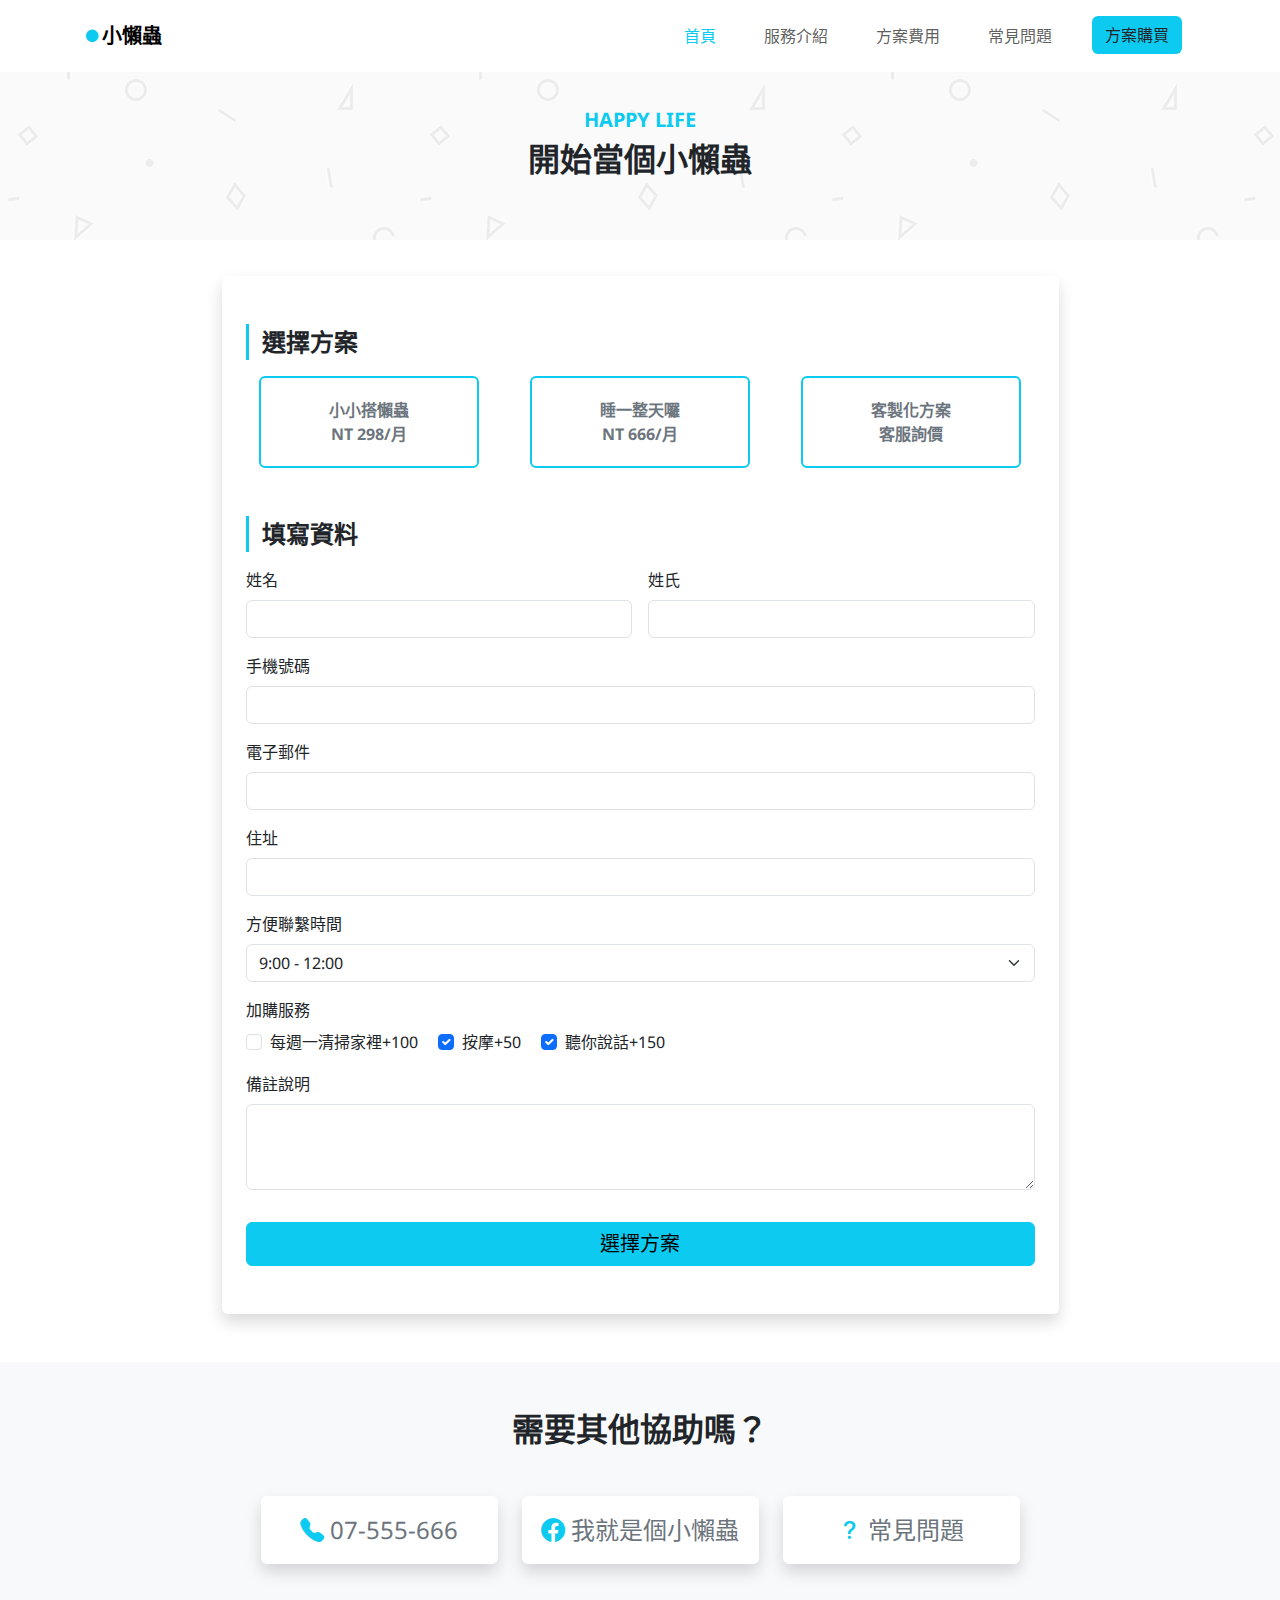
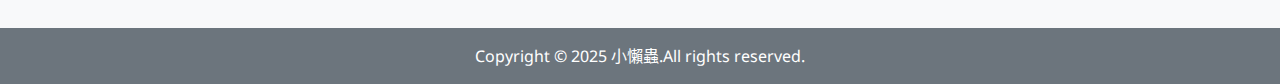
==== commit 2035f64a: "Correct with the six-hex's advises on 20250124" ====
--- a/purchase.html
+++ b/purchase.html
@@ -156,11 +156,11 @@
             </div>
             <div class="col-12">
               <label for="phone" class="form-label">手機號碼</label>
-              <input type="text" class="form-control" id="phone" />
+              <input type="tel" class="form-control" id="phone" />
             </div>
             <div class="col-12">
               <label for="email" class="form-label">電子郵件</label>
-              <input type="mail" class="form-control" id="email" />
+              <input type="email" class="form-control" id="email" />
             </div>
             <div class="col-12">
               <label for="address" class="form-label">住址</label>
@@ -233,34 +233,34 @@
       <div class="container p-5">
         <h2 class="fw-bold text-center mb-4">需要其他協助嗎？</h2>
 
-        <div
-          class="row row-cols-1 row-cols-lg-3 justify-content-lg-center gy-4 px-5 mx-5 px-lg-0 mx-lg-0 mt-1"
+        <ul
+          class="row justify-content-lg-center gy-4 mx-5 px-lg-0 mx-lg-0 mt-1 list-unstyled text-nowrap"
         >
-          <div class="col col-lg-3">
+          <li class="col-12 col-lg-3">
             <div class="card border-0 shadow fs-s-24">
               <div class="card-body text-center">
                 <i class="bi bi-telephone-fill text-info"></i>
                 <span class="text-secondary">07-555-666</span>
               </div>
             </div>
-          </div>
-          <div class="col col-lg-3">
+          </li>
+          <li class="col-12 col-lg-3">
             <div class="card border-0 shadow fs-s-24">
               <div class="card-body text-center">
                 <i class="bi bi-facebook text-info"></i>
                 <span class="text-secondary">我就是個小懶蟲</span>
               </div>
             </div>
-          </div>
-          <div class="col col-lg-3">
+          </li>
+          <li class="col-12 col-lg-3">
             <div class="card border-0 shadow fs-s-24">
               <div class="card-body text-center">
                 <i class="bi bi-question-lg text-info"></i>
                 <span class="text-secondary">常見問題</span>
               </div>
             </div>
-          </div>
-        </div>
+          </li>
+        </ul>
       </div>
     </section>
     <!--footer-->
--- a/stylesheets/all.css
+++ b/stylesheets/all.css
@@ -12021,7 +12021,6 @@
 }
 .header {
   height: 627px;
-  background-image: url(../../images/home_bg.jpg);
   background-size: cover;
   background-position: bottom center;
 }
